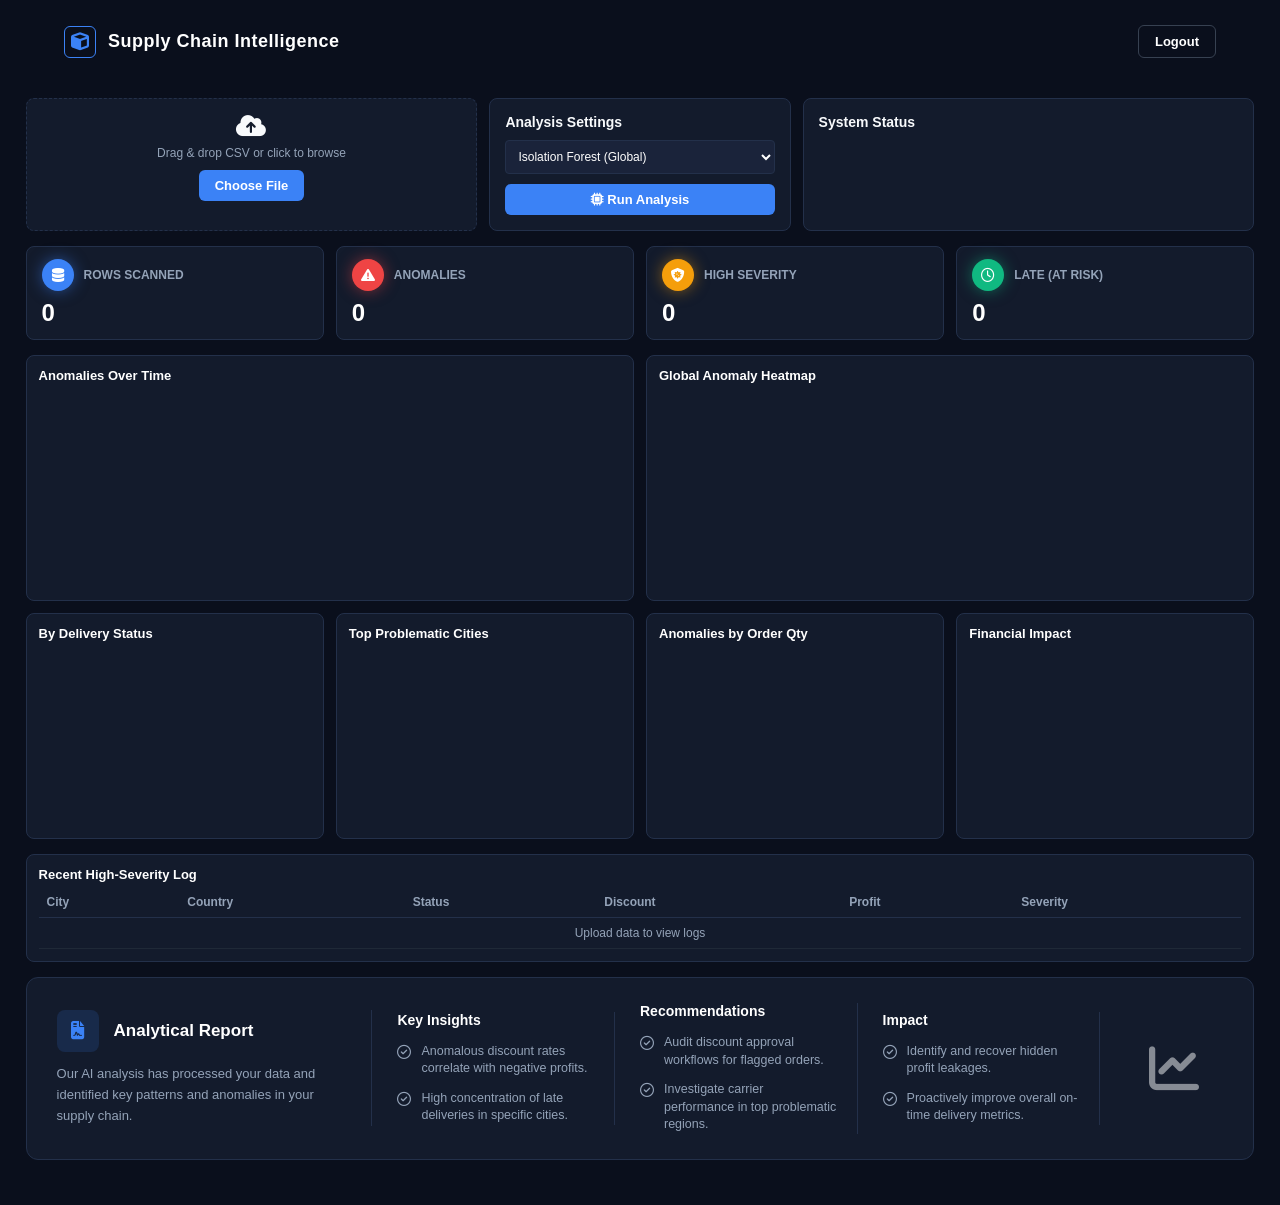
==== frontend/dashboard.html @ b9debbd9 "Initial commit: Organized frontend and backend folders" ====
<!DOCTYPE html>
<html lang="en">
<head>
    <meta charset="UTF-8">
    <meta name="viewport" content="width=device-width, initial-scale=1.0">
    <title>Dashboard - Supply Chain Intelligence</title>
    <link rel="stylesheet" href="style.css">
    <link href="https://cdnjs.cloudflare.com/ajax/libs/font-awesome/6.4.0/css/all.min.css" rel="stylesheet">
    <script src="https://cdn.plot.ly/plotly-2.27.0.min.js"></script>
</head>
<body class="dashboard-body">

    <!-- TOP NAVIGATION -->
    <nav class="navbar dashboard-nav">
        <div class="logo">
            <div class="logo-icon"><i class="fa-solid fa-cube" style="color: #3B82F6;"></i></div>
            Supply Chain Intelligence
        </div>
        <a href="index.html" class="btn-secondary" style="padding: 8px 16px; font-size: 13px;">Logout</a>
    </nav>

    <div class="main-container">
        
        <!-- COMPRESSED UPLOAD SECTION (3 Columns) -->
        <div class="upload-section-dense">
            <div class="upload-box-dense" id="uploadBox">
                <i class="fa-solid fa-cloud-arrow-up text-blue" style="font-size: 24px; margin-bottom: 8px;"></i>
                <p style="margin: 0; font-size: 12px; color: var(--text-muted);">Drag & drop CSV or click to browse</p>
                <input type="file" id="csvFileInput" accept=".csv" style="display: none;">
                <button class="btn-primary btn-sm" onclick="document.getElementById('csvFileInput').click()">Choose File</button>
                <p id="fileNameDisplay" style="color: #10B981; margin-top: 5px; font-size: 11px; display: none;"></p>
            </div>

            <div class="control-box-dense">
                <h3 style="margin: 0 0 10px 0; font-size: 14px;">Analysis Settings</h3>
                <select id="modelSelect" class="dense-select">
                    <option value="isolation_forest">Isolation Forest (Global)</option>
                    <option value="lof">Local Outlier Factor (Density)</option>
                </select>
                <button class="btn-primary btn-sm" id="analyzeBtn" style="width: 100%; margin-top: 10px;"><i class="fa-solid fa-microchip"></i> Run Analysis</button>
            </div>

            <div class="status-box-dense">
                <h3 style="margin: 0 0 10px 0; font-size: 14px;">System Status</h3>
                <div id="loadingIndicator" style="display: none; text-align: center; margin-top: 10px;">
                    <i class="fa-solid fa-circle-notch fa-spin text-blue"></i> <span style="font-size: 12px; color: var(--text-muted);">Processing 100,000+ rows...</span>
                </div>
                <div id="successIndicator" style="display: none;">
                    <p style="margin:0; font-size: 12px; color: #34D399;"><i class="fa-solid fa-check-circle"></i> Analysis Complete</p>
                    <div class="progress-bar-bg"><div class="progress-bar-fill"></div></div>
                </div>
            </div>
        </div>

        <!-- TIGHT KPI GRID -->
        <div class="kpi-grid-dense">
            <div class="kpi-card-dense">
                <div class="kpi-header-dense"><div class="kpi-icon-dense blue"><i class="fa-solid fa-database"></i></div><span>Rows Scanned</span></div>
                <div class="kpi-value-dense" id="kpi-total">0</div>
            </div>
            <div class="kpi-card-dense">
                <div class="kpi-header-dense"><div class="kpi-icon-dense red"><i class="fa-solid fa-triangle-exclamation"></i></div><span>Anomalies</span></div>
                <div class="kpi-value-dense" id="kpi-anomalies">0</div>
            </div>
            <div class="kpi-card-dense">
                <div class="kpi-header-dense"><div class="kpi-icon-dense yellow"><i class="fa-solid fa-shield-virus"></i></div><span>High Severity</span></div>
                <div class="kpi-value-dense red-text" id="kpi-severity">0</div>
            </div>
            <div class="kpi-card-dense">
                <div class="kpi-header-dense"><div class="kpi-icon-dense green"><i class="fa-regular fa-clock"></i></div><span>Late (At Risk)</span></div>
                <div class="kpi-value-dense" id="kpi-late">0</div>
            </div>
        </div>

        <!-- DENSE 8-CHART GRID -->
        <div class="charts-grid-dense">
            <!-- Row 1: Wide Charts -->
            <div class="chart-box-dense col-span-2">
                <h3 class="chart-title-dense">Anomalies Over Time</h3>
                <div id="timeChart" style="height: 200px;"></div>
            </div>
            <div class="chart-box-dense col-span-2">
                <h3 class="chart-title-dense">Global Anomaly Heatmap</h3>
                <div id="mapChart" style="height: 200px;"></div>
            </div>

            <!-- Row 2: Square Charts -->
            <div class="chart-box-dense">
                <h3 class="chart-title-dense">By Delivery Status</h3>
                <div id="donutChart" style="height: 180px;"></div>
            </div>
            <div class="chart-box-dense">
                <h3 class="chart-title-dense">Top Problematic Cities</h3>
                <div id="barChart" style="height: 180px;"></div>
            </div>
            <!-- REPLACED COUNTRY CHART WITH QUANTITY CHART -->
            <div class="chart-box-dense">
                <h3 class="chart-title-dense">Anomalies by Order Qty</h3>
                <div id="quantityChart" style="height: 180px;"></div>
            </div>
            <div class="chart-box-dense">
                <h3 class="chart-title-dense">Financial Impact</h3>
                <div id="scatterChart" style="height: 180px;"></div>
            </div>
        </div>

        <!-- COMPRESSED DATA TABLE -->
        <div class="table-box-dense">
            <h3 class="chart-title-dense">Recent High-Severity Log</h3>
            <table class="data-table-dense">
                <thead>
                    <tr><th>City</th><th>Country</th><th>Status</th><th>Discount</th><th>Profit</th><th>Severity</th></tr>
                </thead>
                <tbody id="tableBody">
                    <tr><td colspan="6" style="text-align: center; color: var(--text-muted);">Upload data to view logs</td></tr>
                </tbody>
            </table>
        </div>
        
        <!-- ANALYTICAL REPORT SUMMARY -->
        <div class="report-summary-box">
            
            <!-- Column 1: Title -->
            <div class="report-col info-col">
                <div class="report-header">
                    <div class="report-icon"><i class="fa-solid fa-file-contract"></i></div>
                    <h3>Analytical Report</h3>
                </div>
                <p>Our AI analysis has processed your data and identified key patterns and anomalies in your supply chain.</p>
            </div>

            <!-- Column 2: Insights -->
            <div class="report-col">
                <h4>Key Insights</h4>
                <ul class="report-list">
                    <li><i class="fa-regular fa-circle-check text-blue"></i> Anomalous discount rates correlate with negative profits.</li>
                    <li><i class="fa-regular fa-circle-check text-blue"></i> High concentration of late deliveries in specific cities.</li>
                </ul>
            </div>

            <!-- Column 3: Recommendations -->
            <div class="report-col">
                <h4>Recommendations</h4>
                <ul class="report-list">
                    <li><i class="fa-regular fa-circle-check text-blue"></i> Audit discount approval workflows for flagged orders.</li>
                    <li><i class="fa-regular fa-circle-check text-blue"></i> Investigate carrier performance in top problematic regions.</li>
                </ul>
            </div>

            <!-- Column 4: Impact -->
            <div class="report-col">
                <h4>Impact</h4>
                <ul class="report-list">
                    <li><i class="fa-regular fa-circle-check text-blue"></i> Identify and recover hidden profit leakages.</li>
                    <li><i class="fa-regular fa-circle-check text-blue"></i> Proactively improve overall on-time delivery metrics.</li>
                </ul>
            </div>

            <!-- Column 5: Decorative Icon -->
            <div class="report-col decoration-col">
                <i class="fa-solid fa-chart-line text-blue" style="font-size: 50px; opacity: 0.5;"></i>
            </div>

        </div>

    </div>
    
    <script src="script.js"></script>
</body>
</html>
---- frontend/style.css ----
/* --- GLOBAL THEME (UPDATED FOR DEEP NAVY / NEON) --- */
:root {
    --bg-dark: #0A0F1C;   /* Deep rich navy background */
    --bg-panel: #131B2C;  /* Slightly lighter navy for panels */
    --bg-card: #1A233A;   /* Card background */
    --text-light: #F8FAFC;
    --text-muted: #94A3B8;
    --border: #23304A;    /* Soft blue-tinted borders */
    --accent-blue: #3B82F6;
}

body {
    margin: 0;
    font-family: 'Inter', -apple-system, sans-serif;
    background-color: var(--bg-dark);
    color: var(--text-light);
    overflow-x: hidden;
}

a { text-decoration: none; }

/* --- BUTTONS --- */
.btn-primary {
    background-color: var(--accent-blue); color: white; border: none;
    padding: 12px 24px; border-radius: 6px; cursor: pointer; font-weight: 600;
    transition: 0.2s; font-family: inherit; font-size: 15px;
}
.btn-primary:hover { background-color: #1D4ED8; }

.btn-secondary {
    background-color: transparent; color: white; padding: 12px 24px; border-radius: 6px; 
    font-weight: 600; border: 1px solid #374151; transition: 0.2s; display: flex; align-items: center; gap: 8px; font-size: 15px;
}
.btn-secondary:hover { background-color: rgba(255,255,255,0.05); }

/* --- NAVIGATION --- */
.navbar { display: flex; justify-content: space-between; align-items: center; padding: 25px 5%; max-width: 1500px; margin: 0 auto; }
.logo { font-size: 18px; font-weight: bold; letter-spacing: 0.5px; display: flex; align-items: center; gap: 12px; color: white;}
.logo-icon { width: 30px; height: 30px; border: 1px solid var(--accent-blue); border-radius: 6px; display: flex; justify-content: center; align-items: center;}

/* --- HERO SECTION --- */
.hero { display: flex; align-items: center; justify-content: space-between; padding: 40px 5%; max-width: 1500px; margin: 0 auto; min-height: 70vh; gap: 50px;}
.hero-content { flex: 1; max-width: 650px; }
.hero-image { flex: 1.2; display: flex; justify-content: flex-end; }
.mockup { width: 100%; border-radius: 8px; border: 1px solid #374151; box-shadow: 0 25px 50px -12px rgba(0, 0, 0, 0.5); }

.badge {
    background: rgba(59, 130, 246, 0.1); color: #60A5FA;
    padding: 6px 14px; border-radius: 20px; font-size: 11px; font-weight: 700;
    display: inline-block; margin-bottom: 25px; border: 1px solid rgba(59, 130, 246, 0.2); letter-spacing: 1px;
}

.hero h1 { font-size: 58px; line-height: 1.15; margin: 0 0 25px 0; font-weight: 800; color: white; letter-spacing: -1px;}
.text-gradient { 
    background: linear-gradient(to right, #3B82F6, #8B5CF6);
    background-clip: text; -webkit-background-clip: text; -webkit-text-fill-color: transparent; 
}
.hero p { font-size: 17px; color: var(--text-muted); line-height: 1.6; margin-bottom: 40px; max-width: 550px;}
.btn-group { display: flex; gap: 15px; margin-bottom: 50px;}

/* --- HERO MINI FEATURES --- */
.hero-mini-features { display: flex; gap: 30px; margin-top: 20px; border-top: 1px solid #1F2937; padding-top: 30px;}
.mini-feature { flex: 1; }
.mini-feature i { font-size: 20px; color: #8B5CF6; margin-bottom: 15px; display: block;}
.mini-feature h4 { margin: 0 0 8px 0; font-size: 14px; color: white; font-weight: 600;}
.mini-feature p { margin: 0; font-size: 13px; color: var(--text-muted); line-height: 1.4;}

/* --- WHITE FEATURES SECTION --- */
.white-section { background-color: white; color: #111827; padding: 100px 5%; border-top: 1px solid #E5E7EB; }
.features-grid { 
    display: grid; 
    grid-template-columns: repeat(auto-fit, minmax(280px, 1fr)); 
    gap: 30px; max-width: 1400px; margin: 0 auto; 
    justify-content: center;
}
.feature-card { background: white; padding: 35px; border-radius: 12px; border: 1px solid #E5E7EB; transition: 0.3s; }
.feature-card:hover { transform: translateY(-5px); box-shadow: 0 10px 25px -5px rgba(0,0,0,0.05); border-color: #D1D5DB;}
.feature-card h3 { margin: 20px 0 12px 0; font-size: 17px; font-weight: 700; color: #111827;}
.feature-card p { color: #6B7280; font-size: 14.5px; line-height: 1.6; margin: 0; }
.icon { font-size: 24px; padding: 14px; background: #F9FAFB; border-radius: 10px; border: 1px solid #E5E7EB; display: inline-flex; justify-content: center; align-items: center;}




/* --- DENSE DASHBOARD OVERRIDES --- */
.main-container { padding: 15px 2%; max-width: 1800px; margin: 0 auto; }

/* 3-Column Tight Upload Box */
.upload-section-dense { display: grid; grid-template-columns: 1.5fr 1fr 1.5fr; gap: 12px; margin-bottom: 15px; }
.upload-box-dense { background: var(--bg-panel); border: 1px dashed var(--border); border-radius: 8px; padding: 15px; text-align: center; }
.control-box-dense, .status-box-dense { background: var(--bg-panel); border: 1px solid var(--border); border-radius: 8px; padding: 15px; }
.btn-sm { padding: 8px 16px; font-size: 13px; margin-top: 10px; }
.dense-select { width: 100%; padding: 8px; background: var(--bg-card); color: white; border: 1px solid var(--border); border-radius: 4px; font-size: 12px; }
.progress-bar-bg { width: 100%; height: 6px; background: var(--bg-card); border-radius: 3px; margin-top: 8px; overflow: hidden; }
.progress-bar-fill { width: 100%; height: 100%; background: #3B82F6; }

/* Tight KPI Grid */
.kpi-grid-dense { display: grid; grid-template-columns: repeat(4, 1fr); gap: 12px; margin-bottom: 15px; }
.kpi-card-dense { background: var(--bg-panel); border: 1px solid var(--border); padding: 12px 15px; border-radius: 8px; }
.kpi-header-dense { display: flex; align-items: center; gap: 10px; margin-bottom: 8px; color: var(--text-muted); font-size: 12px; font-weight: 600; text-transform: uppercase;}
.kpi-value-dense { font-size: 24px; font-weight: bold; color: white; }

/* --- SOLID GLOWING KPI ICONS --- */
.kpi-icon-dense { 
    width: 32px; height: 32px; 
    border-radius: 50%; /* Makes them perfect circles */
    display: flex; justify-content: center; align-items: center; 
    font-size: 14px; color: white; border: none !important; 
}
.kpi-icon-dense.blue { background-color: #3B82F6; box-shadow: 0 0 15px rgba(59, 130, 246, 0.5); }
.kpi-icon-dense.red { background-color: #EF4444; box-shadow: 0 0 15px rgba(239, 68, 68, 0.5); }
.kpi-icon-dense.yellow { background-color: #F59E0B; box-shadow: 0 0 15px rgba(245, 158, 11, 0.5); }
.kpi-icon-dense.green { background-color: #10B981; box-shadow: 0 0 15px rgba(16, 185, 129, 0.5); }

/* --- SOLID TABLE BADGES --- */
.badge-severity-high { background-color: #EF4444; color: white; padding: 4px 12px; border-radius: 4px; font-size: 11px; font-weight: bold; letter-spacing: 0.5px;}
.badge-severity-med { background-color: #F59E0B; color: white; padding: 4px 12px; border-radius: 4px; font-size: 11px; font-weight: bold; letter-spacing: 0.5px;}
.badge-severity-low { background-color: #10B981; color: white; padding: 4px 12px; border-radius: 4px; font-size: 11px; font-weight: bold; letter-spacing: 0.5px;}

/* DENSE 4-COLUMN CHART GRID */
.charts-grid-dense { 
    display: grid; 
    grid-template-columns: repeat(4, 1fr); 
    gap: 12px; 
    margin-bottom: 15px; 
}
.col-span-2 { grid-column: span 2; }
.chart-box-dense { background: var(--bg-panel); border: 1px solid var(--border); border-radius: 8px; padding: 12px; }
.chart-title-dense { font-size: 13px; color: white; margin: 0 0 5px 0; font-weight: 600; }

/* Tight Data Table */
.table-box-dense { background: var(--bg-panel); border: 1px solid var(--border); border-radius: 8px; padding: 12px; overflow-x: auto; margin-bottom: 15px;}
.data-table-dense { width: 100%; border-collapse: collapse; text-align: left; font-size: 12px; }
.data-table-dense th { padding: 8px; border-bottom: 1px solid var(--border); color: var(--text-muted); }
.data-table-dense td { padding: 8px; border-bottom: 1px solid #1f2937; color: var(--text-light); }

/* --- ANALYTICAL REPORT FOOTER --- */
.report-summary-box {
    background-color: var(--bg-panel);
    border: 1px solid var(--border);
    border-radius: 12px;
    padding: 25px 30px;
    display: flex;
    align-items: center;
    gap: 25px;
    margin-bottom: 30px;
}
.report-col {
    flex: 1;
    border-right: 1px solid var(--border);
    padding-right: 20px;
}
.report-col:last-child, .decoration-col {
    border-right: none;
    padding-right: 0;
}
.info-col { flex: 1.5; }
.decoration-col { flex: 0.5; text-align: center; }

.report-header { display: flex; align-items: center; gap: 15px; margin-bottom: 12px; }
.report-icon { 
    background: rgba(59, 130, 246, 0.15); color: var(--accent-blue); 
    width: 42px; height: 42px; display: flex; align-items: center; justify-content: center; 
    border-radius: 8px; font-size: 18px; 
}
.report-col h3 { margin: 0; font-size: 17px; color: white; }
.report-col h4 { margin: 0 0 15px 0; font-size: 14px; color: white; font-weight: 600; }
.report-col p { margin: 0; color: var(--text-muted); font-size: 13px; line-height: 1.6; }

.report-list { list-style: none; padding: 0; margin: 0; display: flex; flex-direction: column; gap: 12px; }
.report-list li { color: var(--text-muted); font-size: 12.5px; display: flex; align-items: flex-start; gap: 10px; line-height: 1.4; }
.report-list li i { margin-top: 2px; font-size: 14px;}




/* =========================================
   --- HOW IT WORKS PAGE STYLES ---
   ========================================= */

.hiw-header { text-align: center; padding: 60px 5% 30px; max-width: 800px; margin: 0 auto; }
.hiw-header h1 { font-size: 40px; margin-bottom: 20px; color: white; font-weight: 800;}
.hiw-header p { color: var(--text-muted); line-height: 1.6; font-size: 16px; margin-bottom: 20px; }

.hiw-section { max-width: 1500px; margin: 0 auto; padding: 20px 5% 40px; }
.hiw-section > h3 { color: white; font-size: 20px; margin-bottom: 25px; }

/* 7-Step Process Track (Compact, No Scroll) */
.process-track { 
    display: flex; align-items: center; justify-content: space-between; 
    gap: 8px; /* Tighter gap between arrows and boxes */
    padding-bottom: 15px; 
    width: 100%;
}
.process-card { 
    background: var(--bg-panel); border: 1px solid var(--border); border-radius: 12px; 
    padding: 20px 10px; /* Reduced padding to make boxes thinner */
    text-align: center; 
    flex: 1; /* Forces all boxes to be equal width */
    min-width: 0; /* Allows boxes to shrink down without triggering a scrollbar */
    position: relative; 
}
.process-card i { font-size: 24px; margin-bottom: 12px; } /* Slightly smaller icon */
.process-card h4 { color: white; font-size: 13px; margin: 0 0 8px 0; font-weight: 600;}
.process-card p { color: var(--text-muted); font-size: 11px; line-height: 1.4; margin: 0; }

.step-num { 
    position: absolute; top: 10px; left: 10px; 
    background: rgba(59, 130, 246, 0.2); color: #60A5FA; 
    width: 20px; height: 20px; border-radius: 50%; 
    display: flex; align-items: center; justify-content: center; 
    font-size: 11px; font-weight: bold; 
}
.step-arrow { 
    background: rgba(59, 130, 246, 0.1); color: var(--accent-blue); 
    width: 24px; height: 24px; border-radius: 50%; 
    display: flex; align-items: center; justify-content: center; 
    font-size: 11px; flex-shrink: 0;
}

/* System Grid (Features + Result Card) */
.system-header { max-width: 700px; margin-bottom: 40px; }
.system-header h3 { color: white; font-size: 20px; margin-bottom: 10px; }
.system-header p { color: var(--text-muted); font-size: 14px; line-height: 1.6; }

.system-grid { display: grid; grid-template-columns: 2fr 1fr; gap: 40px; }
.system-features { display: flex; flex-direction: column; gap: 30px; }

.sys-feature { display: flex; gap: 15px; }
.sys-icon { 
    background: rgba(59, 130, 246, 0.1); color: var(--accent-blue); 
    width: 45px; height: 45px; border-radius: 10px; 
    display: flex; align-items: center; justify-content: center; 
    font-size: 18px; flex-shrink: 0; border: 1px solid rgba(59, 130, 246, 0.2);
}
.sys-text h4 { color: white; font-size: 15px; margin: 0 0 6px 0; font-weight: 600;}
.sys-text p { color: var(--text-muted); font-size: 13px; line-height: 1.5; margin: 0; }

/* The Result Card */
.system-result-card { 
    background: var(--bg-panel); border: 1px solid rgba(139, 92, 246, 0.4); 
    border-radius: 12px; padding: 30px; 
}
.result-header { display: flex; align-items: center; gap: 12px; margin-bottom: 15px; }
.result-header i { color: #8B5CF6; font-size: 22px; }
.result-header h4 { color: white; font-size: 17px; margin: 0; font-weight: 600;}
.system-result-card > p { color: var(--text-muted); font-size: 13px; line-height: 1.5; margin-bottom: 20px; }

.result-list { list-style: none; padding: 0; margin: 0; display: flex; flex-direction: column; gap: 12px; }
.result-list li { display: flex; align-items: flex-start; gap: 10px; color: var(--text-light); font-size: 13px; }
.result-list li i { color: #3B82F6; margin-top: 2px; }

/* Bottom Call To Action */
.hiw-cta { 
    background: var(--bg-panel); border: 1px solid var(--border); 
    border-radius: 12px; padding: 25px 40px; 
    display: flex; justify-content: space-between; align-items: center; 
}
.cta-content { display: flex; align-items: center; gap: 20px; }
.cta-icon { 
    background: rgba(139, 92, 246, 0.15); color: #8B5CF6; 
    width: 50px; height: 50px; border-radius: 12px; 
    display: flex; align-items: center; justify-content: center; font-size: 20px; 
}
.cta-content h3 { color: white; margin: 0 0 6px 0; font-size: 18px; font-weight: 600;}
.cta-content p { color: var(--text-muted); margin: 0; font-size: 14px; }
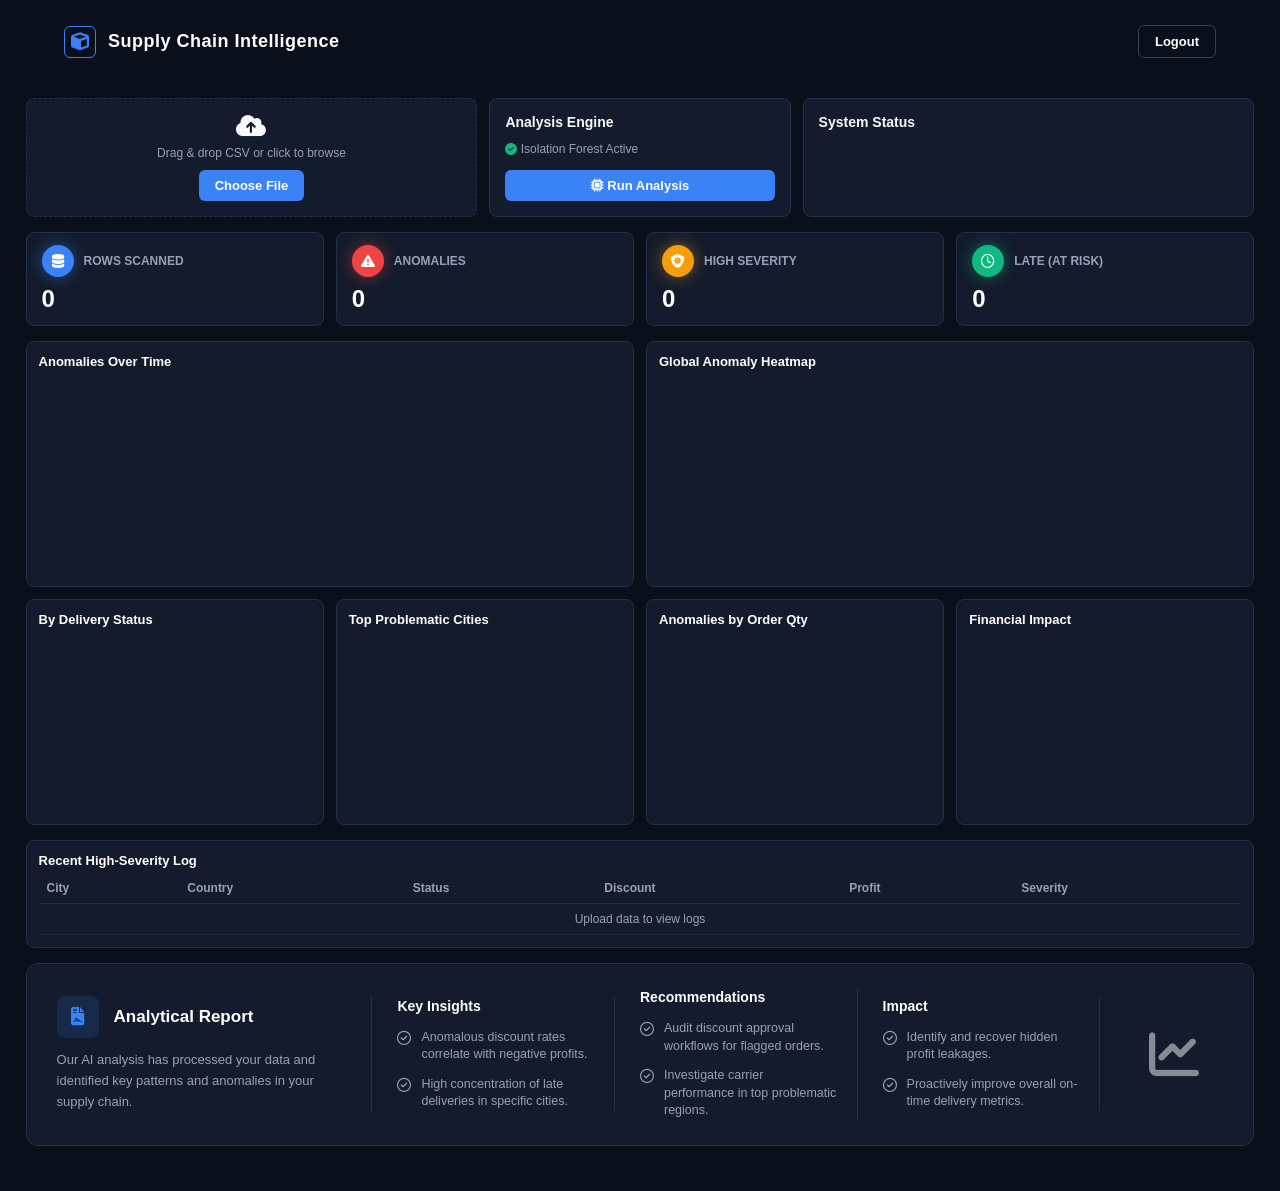
==== commit a0fa7737: "Removed LOF model and streamlined UI and backend to Isolation Forest" ====
--- a/frontend/dashboard.html
+++ b/frontend/dashboard.html
@@ -10,7 +10,6 @@
 </head>
 <body class="dashboard-body">
 
-    <!-- TOP NAVIGATION -->
     <nav class="navbar dashboard-nav">
         <div class="logo">
             <div class="logo-icon"><i class="fa-solid fa-cube" style="color: #3B82F6;"></i></div>
@@ -21,7 +20,6 @@
 
     <div class="main-container">
         
-        <!-- COMPRESSED UPLOAD SECTION (3 Columns) -->
         <div class="upload-section-dense">
             <div class="upload-box-dense" id="uploadBox">
                 <i class="fa-solid fa-cloud-arrow-up text-blue" style="font-size: 24px; margin-bottom: 8px;"></i>
@@ -32,12 +30,15 @@
             </div>
 
             <div class="control-box-dense">
-                <h3 style="margin: 0 0 10px 0; font-size: 14px;">Analysis Settings</h3>
-                <select id="modelSelect" class="dense-select">
-                    <option value="isolation_forest">Isolation Forest (Global)</option>
-                    <option value="lof">Local Outlier Factor (Density)</option>
-                </select>
-                <button class="btn-primary btn-sm" id="analyzeBtn" style="width: 100%; margin-top: 10px;"><i class="fa-solid fa-microchip"></i> Run Analysis</button>
+                <h3 style="margin: 0 0 10px 0; font-size: 14px;">Analysis Engine</h3>
+                
+                <input type="hidden" id="modelSelect" value="isolation_forest">
+                
+                <p style="font-size: 12px; color: var(--text-muted); margin-bottom: 12px;">
+                    <i class="fa-solid fa-check-circle" style="color: #10B981;"></i> Isolation Forest Active
+                </p>
+                
+                <button class="btn-primary btn-sm" id="analyzeBtn" style="width: 100%; margin-top: 2px;"><i class="fa-solid fa-microchip"></i> Run Analysis</button>
             </div>
 
             <div class="status-box-dense">
@@ -52,7 +53,6 @@
             </div>
         </div>
 
-        <!-- TIGHT KPI GRID -->
         <div class="kpi-grid-dense">
             <div class="kpi-card-dense">
                 <div class="kpi-header-dense"><div class="kpi-icon-dense blue"><i class="fa-solid fa-database"></i></div><span>Rows Scanned</span></div>
@@ -72,9 +72,7 @@
             </div>
         </div>
 
-        <!-- DENSE 8-CHART GRID -->
         <div class="charts-grid-dense">
-            <!-- Row 1: Wide Charts -->
             <div class="chart-box-dense col-span-2">
                 <h3 class="chart-title-dense">Anomalies Over Time</h3>
                 <div id="timeChart" style="height: 200px;"></div>
@@ -84,7 +82,6 @@
                 <div id="mapChart" style="height: 200px;"></div>
             </div>
 
-            <!-- Row 2: Square Charts -->
             <div class="chart-box-dense">
                 <h3 class="chart-title-dense">By Delivery Status</h3>
                 <div id="donutChart" style="height: 180px;"></div>
@@ -93,7 +90,6 @@
                 <h3 class="chart-title-dense">Top Problematic Cities</h3>
                 <div id="barChart" style="height: 180px;"></div>
             </div>
-            <!-- REPLACED COUNTRY CHART WITH QUANTITY CHART -->
             <div class="chart-box-dense">
                 <h3 class="chart-title-dense">Anomalies by Order Qty</h3>
                 <div id="quantityChart" style="height: 180px;"></div>
@@ -104,7 +100,6 @@
             </div>
         </div>
 
-        <!-- COMPRESSED DATA TABLE -->
         <div class="table-box-dense">
             <h3 class="chart-title-dense">Recent High-Severity Log</h3>
             <table class="data-table-dense">
@@ -117,10 +112,8 @@
             </table>
         </div>
         
-        <!-- ANALYTICAL REPORT SUMMARY -->
         <div class="report-summary-box">
             
-            <!-- Column 1: Title -->
             <div class="report-col info-col">
                 <div class="report-header">
                     <div class="report-icon"><i class="fa-solid fa-file-contract"></i></div>
@@ -129,7 +122,6 @@
                 <p>Our AI analysis has processed your data and identified key patterns and anomalies in your supply chain.</p>
             </div>
 
-            <!-- Column 2: Insights -->
             <div class="report-col">
                 <h4>Key Insights</h4>
                 <ul class="report-list">
@@ -138,7 +130,6 @@
                 </ul>
             </div>
 
-            <!-- Column 3: Recommendations -->
             <div class="report-col">
                 <h4>Recommendations</h4>
                 <ul class="report-list">
@@ -147,7 +138,6 @@
                 </ul>
             </div>
 
-            <!-- Column 4: Impact -->
             <div class="report-col">
                 <h4>Impact</h4>
                 <ul class="report-list">
@@ -156,7 +146,6 @@
                 </ul>
             </div>
 
-            <!-- Column 5: Decorative Icon -->
             <div class="report-col decoration-col">
                 <i class="fa-solid fa-chart-line text-blue" style="font-size: 50px; opacity: 0.5;"></i>
             </div>
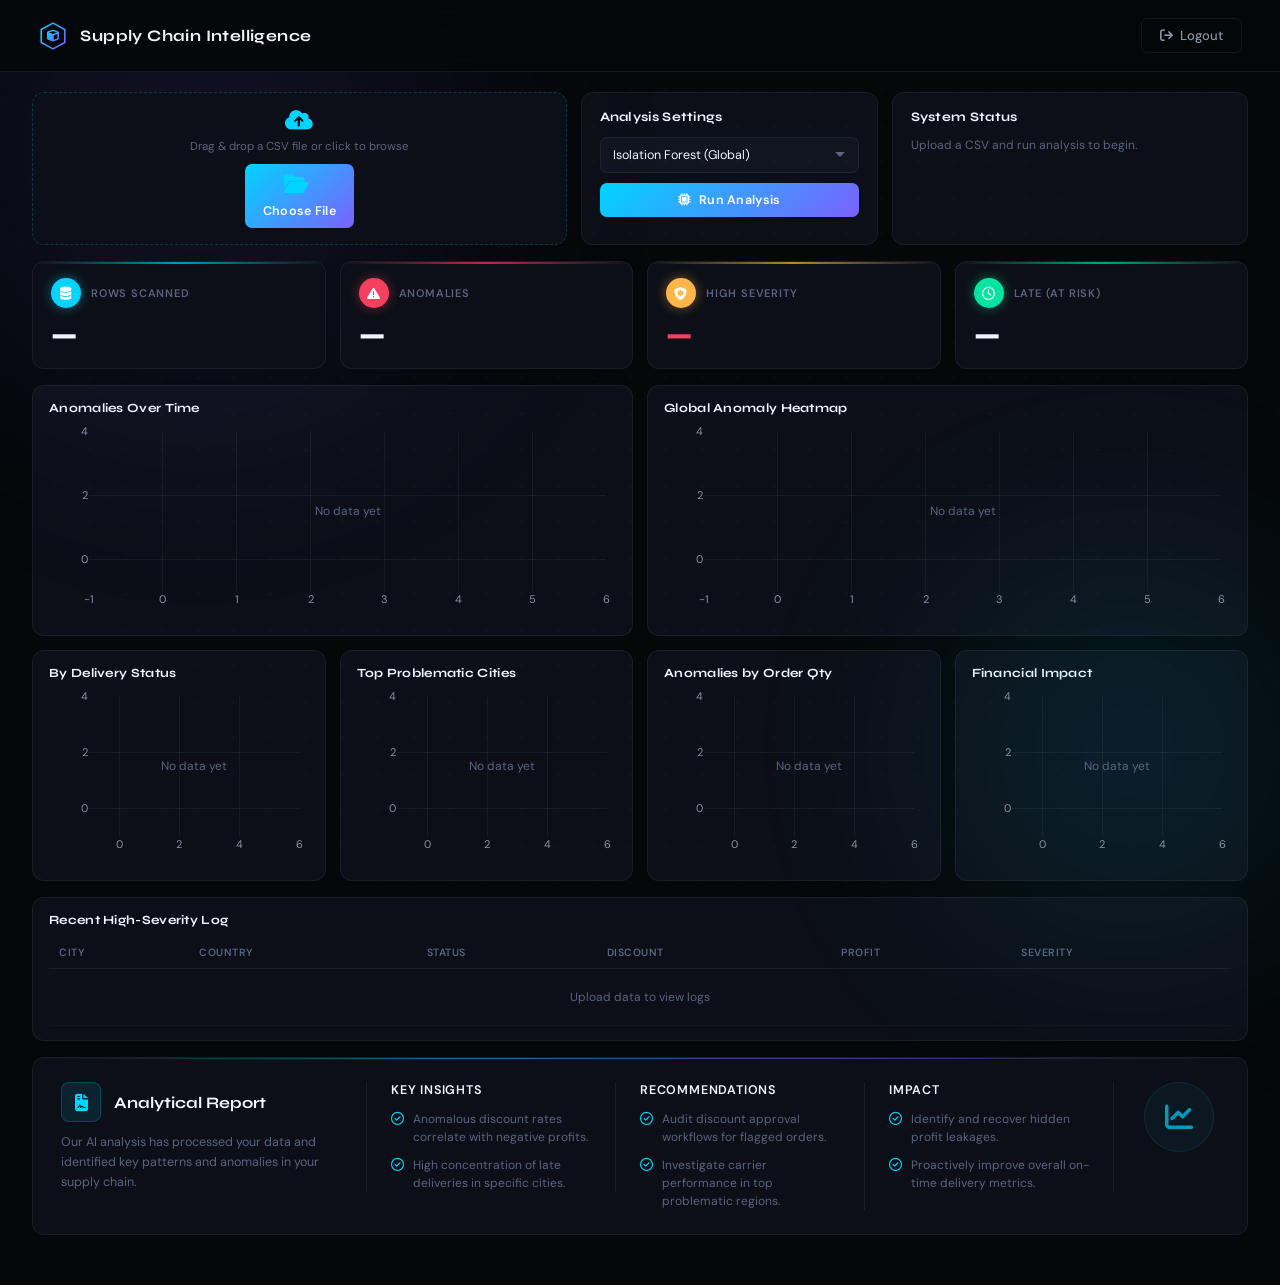
==== commit 5fd0fad4: "Implemented new UI design for landing page, dashboard, and stylesheet" ====
--- a/frontend/dashboard.html
+++ b/frontend/dashboard.html
@@ -3,157 +3,850 @@
 <head>
     <meta charset="UTF-8">
     <meta name="viewport" content="width=device-width, initial-scale=1.0">
-    <title>Dashboard - Supply Chain Intelligence</title>
+    <title>Dashboard — Supply Chain Intelligence</title>
     <link rel="stylesheet" href="style.css">
     <link href="https://cdnjs.cloudflare.com/ajax/libs/font-awesome/6.4.0/css/all.min.css" rel="stylesheet">
+    <link href="https://fonts.googleapis.com/css2?family=Syne:wght@700;800&family=DM+Sans:wght@300;400;500;600&display=swap" rel="stylesheet">
     <script src="https://cdn.plot.ly/plotly-2.27.0.min.js"></script>
+
+<style>
+/* ============================================================
+   DASHBOARD-SPECIFIC STYLES — Obsidian Ops Theme
+   ============================================================ */
+
+/* Body override for dashboard */
+.dashboard-body {
+    background: var(--bg-void);
+    min-height: 100vh;
+}
+
+/* ---- DASHBOARD NAV ---- */
+.dashboard-nav {
+    position: sticky; top: 0; z-index: 100;
+    background: rgba(5,7,9,0.88);
+    backdrop-filter: blur(20px);
+    border-bottom: 1px solid var(--border-subtle);
+    padding: 18px 3%;
+    display: flex; justify-content: space-between; align-items: center;
+    max-width: 100%;
+    animation: navFadeIn 0.6s var(--ease) both;
+}
+.dashboard-nav .logo {
+    font-family: 'Syne', sans-serif;
+    font-size: 16px; font-weight: 700;
+    display: flex; align-items: center; gap: 12px;
+    color: var(--text-primary);
+}
+.dashboard-nav .logo-icon {
+    width: 30px; height: 30px;
+    display: flex; justify-content: center; align-items: center;
+    position: relative;
+}
+.dashboard-nav .logo-hex {
+    position: absolute; inset: 0; width: 100%; height: 100%;
+    animation: hexSpin 12s linear infinite;
+}
+.dashboard-nav .logo-cube {
+    font-size: 12px;
+    background: linear-gradient(135deg, var(--cyan), var(--violet));
+    -webkit-background-clip: text; -webkit-text-fill-color: transparent;
+    position: relative; z-index: 1;
+}
+.logout-btn {
+    background: transparent;
+    color: var(--text-mid);
+    padding: 8px 18px; border-radius: 6px;
+    font-weight: 500; font-family: 'DM Sans', sans-serif; font-size: 13px;
+    border: 1px solid var(--border-subtle);
+    transition: border-color 0.3s, color 0.3s;
+    display: flex; align-items: center; gap: 7px;
+    cursor: pointer;
+}
+.logout-btn:hover { border-color: rgba(244,63,94,0.4); color: var(--crimson); }
+
+/* ---- MAIN CONTAINER ---- */
+.main-container {
+    padding: 20px 2.5%;
+    max-width: 1900px;
+    margin: 0 auto;
+}
+
+/* ---- UPLOAD ROW ---- */
+.upload-section-dense {
+    display: grid;
+    grid-template-columns: 1.8fr 1fr 1.2fr;
+    gap: 14px; margin-bottom: 16px;
+}
+
+/* Shared panel base */
+.panel {
+    background: var(--bg-surface);
+    border: 1px solid var(--border-subtle);
+    border-radius: 12px;
+    padding: 16px 18px;
+    transition: border-color 0.3s;
+}
+.panel:hover { border-color: rgba(0,212,255,0.15); }
+.panel-title {
+    font-family: 'Syne', sans-serif;
+    font-size: 13px; font-weight: 700;
+    color: var(--text-primary);
+    margin: 0 0 12px 0; letter-spacing: 0.3px;
+}
+
+/* Upload box */
+.upload-box-dense {
+    background: var(--bg-surface);
+    border: 1px dashed rgba(0,212,255,0.2);
+    border-radius: 12px; padding: 16px 18px;
+    text-align: center;
+    transition: border-color 0.3s, background 0.3s;
+    position: relative;
+}
+.upload-box-dense:hover {
+    border-color: rgba(0,212,255,0.5);
+    background: rgba(0,212,255,0.03);
+}
+.upload-box-dense i { font-size: 22px; color: var(--cyan); margin-bottom: 8px; display: block; }
+.upload-box-dense p { margin: 0; font-size: 11.5px; color: var(--text-muted); }
+
+/* Control box */
+.control-box-dense {
+    background: var(--bg-surface);
+    border: 1px solid var(--border-subtle);
+    border-radius: 12px; padding: 16px 18px;
+}
+
+/* Status box */
+.status-box-dense {
+    background: var(--bg-surface);
+    border: 1px solid var(--border-subtle);
+    border-radius: 12px; padding: 16px 18px;
+}
+
+/* Buttons (inline overrides) */
+.btn-sm {
+    padding: 9px 18px; font-size: 12.5px;
+    margin-top: 10px;
+    border-radius: 7px;
+}
+
+/* Select */
+.dense-select {
+    width: 100%; padding: 9px 12px;
+    background: var(--bg-raised);
+    color: var(--text-primary);
+    border: 1px solid var(--border-subtle);
+    border-radius: 7px; font-size: 12.5px;
+    font-family: 'DM Sans', sans-serif;
+    transition: border-color 0.3s;
+    appearance: none;
+    background-image: url("data:image/svg+xml,%3Csvg xmlns='http://www.w3.org/2000/svg' width='12' height='12' viewBox='0 0 12 12'%3E%3Cpath fill='%235A6380' d='M6 8L1 3h10z'/%3E%3C/svg%3E");
+    background-repeat: no-repeat;
+    background-position: right 12px center;
+    cursor: pointer;
+}
+.dense-select:focus { outline: none; border-color: rgba(0,212,255,0.4); }
+
+/* Progress bar */
+.progress-bar-bg { width: 100%; height: 4px; background: var(--bg-raised); border-radius: 2px; margin-top: 10px; overflow: hidden; }
+.progress-bar-fill { width: 100%; height: 100%; background: linear-gradient(90deg, var(--cyan), var(--violet)); border-radius: 2px; animation: progressPulse 1.5s ease-in-out infinite; }
+@keyframes progressPulse { 0%,100% { opacity: 1; } 50% { opacity: 0.5; } }
+
+/* ---- KPI GRID ---- */
+.kpi-grid-dense {
+    display: grid;
+    grid-template-columns: repeat(4, 1fr);
+    gap: 14px; margin-bottom: 16px;
+}
+
+.kpi-card-dense {
+    background: var(--bg-surface);
+    border: 1px solid var(--border-subtle);
+    padding: 16px 18px; border-radius: 12px;
+    position: relative; overflow: hidden;
+    transition: transform 0.3s var(--ease), border-color 0.3s;
+    animation: kpiReveal 0.6s var(--ease) both;
+}
+.kpi-card-dense::before {
+    content: ''; position: absolute; top: 0; left: 0; right: 0; height: 2px;
+    background: linear-gradient(90deg, transparent, var(--card-accent, var(--cyan)), transparent);
+    opacity: 0.7;
+}
+.kpi-card-dense:hover { transform: translateY(-3px); border-color: rgba(0,212,255,0.15); }
+
+.kpi-card-dense:nth-child(1) { --card-accent: var(--cyan); animation-delay: 0.05s; }
+.kpi-card-dense:nth-child(2) { --card-accent: var(--crimson); animation-delay: 0.10s; }
+.kpi-card-dense:nth-child(3) { --card-accent: var(--amber); animation-delay: 0.15s; }
+.kpi-card-dense:nth-child(4) { --card-accent: var(--emerald); animation-delay: 0.20s; }
+
+@keyframes kpiReveal {
+    from { opacity: 0; transform: translateY(12px); }
+    to   { opacity: 1; transform: translateY(0); }
+}
+
+.kpi-header-dense {
+    display: flex; align-items: center; gap: 10px;
+    margin-bottom: 10px;
+    color: var(--text-muted); font-size: 11px; font-weight: 600;
+    text-transform: uppercase; letter-spacing: 0.8px;
+}
+
+.kpi-icon-dense {
+    width: 30px; height: 30px; border-radius: 50%;
+    display: flex; justify-content: center; align-items: center;
+    font-size: 13px; color: white; flex-shrink: 0;
+}
+.kpi-icon-dense.blue   { background: var(--cyan);    box-shadow: 0 0 12px rgba(0,212,255,0.45); }
+.kpi-icon-dense.red    { background: var(--crimson);  box-shadow: 0 0 12px rgba(244,63,94,0.45); }
+.kpi-icon-dense.yellow { background: var(--amber);    box-shadow: 0 0 12px rgba(255,181,71,0.45); }
+.kpi-icon-dense.green  { background: var(--emerald);  box-shadow: 0 0 12px rgba(0,229,160,0.45); }
+
+.kpi-value-dense {
+    font-family: 'Syne', sans-serif;
+    font-size: 28px; font-weight: 800;
+    color: var(--text-primary);
+    letter-spacing: -0.5px;
+    transition: color 0.4s;
+}
+.red-text { color: var(--crimson) !important; }
+
+/* ---- CHARTS GRID ---- */
+.charts-grid-dense {
+    display: grid;
+    grid-template-columns: repeat(4, 1fr);
+    gap: 14px; margin-bottom: 16px;
+}
+.col-span-2 { grid-column: span 2; }
+
+.chart-box-dense {
+    background: var(--bg-surface);
+    border: 1px solid var(--border-subtle);
+    border-radius: 12px; padding: 14px 16px;
+    transition: border-color 0.3s;
+}
+.chart-box-dense:hover { border-color: rgba(0,212,255,0.15); }
+
+.chart-title-dense {
+    font-family: 'Syne', sans-serif;
+    font-size: 12.5px; font-weight: 700;
+    color: var(--text-primary);
+    margin: 0 0 6px 0; letter-spacing: 0.3px;
+}
+
+/* ---- DATA TABLE ---- */
+.table-box-dense {
+    background: var(--bg-surface);
+    border: 1px solid var(--border-subtle);
+    border-radius: 12px; padding: 14px 16px;
+    overflow-x: auto; margin-bottom: 16px;
+}
+
+.data-table-dense {
+    width: 100%; border-collapse: collapse;
+    text-align: left; font-size: 12px;
+}
+.data-table-dense th {
+    padding: 9px 10px;
+    border-bottom: 1px solid var(--border-subtle);
+    color: var(--text-muted);
+    font-weight: 600; letter-spacing: 0.5px;
+    text-transform: uppercase; font-size: 10.5px;
+}
+.data-table-dense td {
+    padding: 9px 10px;
+    border-bottom: 1px solid rgba(255,255,255,0.03);
+    color: var(--text-mid);
+    transition: background 0.2s;
+}
+.data-table-dense tbody tr:hover td { background: rgba(0,212,255,0.03); }
+
+/* Severity badges */
+.badge-severity-high { background: rgba(244,63,94,0.15);  color: var(--crimson); border: 1px solid rgba(244,63,94,0.3);  padding: 3px 10px; border-radius: 4px; font-size: 10.5px; font-weight: 700; letter-spacing: 0.5px; }
+.badge-severity-med  { background: rgba(255,181,71,0.15); color: var(--amber);   border: 1px solid rgba(255,181,71,0.3); padding: 3px 10px; border-radius: 4px; font-size: 10.5px; font-weight: 700; letter-spacing: 0.5px; }
+.badge-severity-low  { background: rgba(0,229,160,0.12);  color: var(--emerald); border: 1px solid rgba(0,229,160,0.3);  padding: 3px 10px; border-radius: 4px; font-size: 10.5px; font-weight: 700; letter-spacing: 0.5px; }
+
+/* ---- REPORT SUMMARY BOX ---- */
+.report-summary-box {
+    background: var(--bg-surface);
+    border: 1px solid var(--border-subtle);
+    border-radius: 12px; padding: 24px 28px;
+    display: flex; align-items: flex-start; gap: 24px;
+    margin-bottom: 30px;
+    position: relative; overflow: hidden;
+}
+.report-summary-box::before {
+    content: '';
+    position: absolute; top: 0; left: 0; right: 0; height: 1px;
+    background: linear-gradient(90deg, transparent, var(--cyan), var(--violet), transparent);
+    opacity: 0.5;
+}
+
+.report-col {
+    flex: 1; border-right: 1px solid var(--border-subtle); padding-right: 22px;
+}
+.report-col:last-child, .decoration-col { border-right: none; padding-right: 0; }
+.info-col { flex: 1.4; }
+.decoration-col { flex: 0.4; text-align: center; display: flex; align-items: center; justify-content: center; }
+
+.report-header { display: flex; align-items: center; gap: 13px; margin-bottom: 10px; }
+.report-icon {
+    background: rgba(0,212,255,0.1); color: var(--cyan);
+    width: 40px; height: 40px; display: flex; align-items: center; justify-content: center;
+    border-radius: 8px; font-size: 17px;
+    border: 1px solid rgba(0,212,255,0.2);
+}
+.report-col h3 { margin: 0; font-size: 16px; font-family: 'Syne', sans-serif; color: var(--text-primary); }
+.report-col h4 { margin: 0 0 12px 0; font-size: 12.5px; color: var(--text-primary); font-weight: 600; text-transform: uppercase; letter-spacing: 0.8px; }
+.report-col p  { margin: 0; color: var(--text-muted); font-size: 12.5px; line-height: 1.6; }
+
+.report-list { list-style: none; padding: 0; margin: 0; display: flex; flex-direction: column; gap: 10px; }
+.report-list li { color: var(--text-muted); font-size: 12px; display: flex; align-items: flex-start; gap: 9px; line-height: 1.5; }
+.report-list li i { margin-top: 2px; font-size: 13px; }
+
+.text-blue { color: var(--cyan) !important; }
+
+/* Decoration icon glow */
+.deco-icon-wrap {
+    width: 70px; height: 70px;
+    background: rgba(0,212,255,0.07);
+    border: 1px solid rgba(0,212,255,0.15);
+    border-radius: 50%;
+    display: flex; align-items: center; justify-content: center;
+    font-size: 28px; color: var(--cyan); opacity: 0.7;
+    animation: decorPulse 3s ease-in-out infinite;
+}
+@keyframes decorPulse {
+    0%,100% { box-shadow: 0 0 20px rgba(0,212,255,0.15); }
+    50%      { box-shadow: 0 0 35px rgba(0,212,255,0.35); }
+}
+
+/* ---- STATUS INDICATORS ---- */
+#loadingIndicator { text-align: center; margin-top: 8px; }
+#loadingIndicator i { color: var(--cyan); }
+#loadingIndicator span { font-size: 11.5px; color: var(--text-muted); }
+
+#successIndicator p { margin: 0; font-size: 12px; color: var(--emerald); }
+
+#fileNameDisplay { color: var(--emerald); margin-top: 7px; font-size: 11px; display: none; }
+
+/* Drag-over highlight */
+.drag-over {
+    border-color: var(--cyan) !important;
+    background: rgba(0,212,255,0.06) !important;
+}
+
+/* ---- RESPONSIVE ---- */
+@media (max-width: 1200px) {
+    .upload-section-dense { grid-template-columns: 1fr 1fr; }
+    .status-box-dense { grid-column: span 2; }
+    .kpi-grid-dense { grid-template-columns: repeat(2, 1fr); }
+    .charts-grid-dense { grid-template-columns: repeat(2, 1fr); }
+    .col-span-2 { grid-column: span 2; }
+}
+
+@media (max-width: 768px) {
+    .upload-section-dense { grid-template-columns: 1fr; }
+    .status-box-dense { grid-column: span 1; }
+    .kpi-grid-dense { grid-template-columns: repeat(2, 1fr); }
+    .charts-grid-dense { grid-template-columns: 1fr; }
+    .col-span-2 { grid-column: span 1; }
+    .report-summary-box { flex-direction: column; }
+    .report-col { border-right: none; border-bottom: 1px solid var(--border-subtle); padding-right: 0; padding-bottom: 16px; }
+    .report-col:last-child { border-bottom: none; }
+    .main-container { padding: 14px 3%; }
+}
+</style>
 </head>
 <body class="dashboard-body">
 
-    <nav class="navbar dashboard-nav">
-        <div class="logo">
-            <div class="logo-icon"><i class="fa-solid fa-cube" style="color: #3B82F6;"></i></div>
-            Supply Chain Intelligence
-        </div>
-        <a href="index.html" class="btn-secondary" style="padding: 8px 16px; font-size: 13px;">Logout</a>
-    </nav>
-
-    <div class="main-container">
-        
-        <div class="upload-section-dense">
-            <div class="upload-box-dense" id="uploadBox">
-                <i class="fa-solid fa-cloud-arrow-up text-blue" style="font-size: 24px; margin-bottom: 8px;"></i>
-                <p style="margin: 0; font-size: 12px; color: var(--text-muted);">Drag & drop CSV or click to browse</p>
-                <input type="file" id="csvFileInput" accept=".csv" style="display: none;">
-                <button class="btn-primary btn-sm" onclick="document.getElementById('csvFileInput').click()">Choose File</button>
-                <p id="fileNameDisplay" style="color: #10B981; margin-top: 5px; font-size: 11px; display: none;"></p>
+<!-- Ambient bg layers (shared with landing) -->
+<div class="bg-grid"></div>
+<div class="bg-orb orb-1"></div>
+<div class="bg-orb orb-2"></div>
+
+<!-- TOP NAVIGATION -->
+<nav class="navbar dashboard-nav">
+    <div class="logo">
+        <div class="logo-icon">
+            <svg class="logo-hex" viewBox="0 0 28 28" fill="none" xmlns="http://www.w3.org/2000/svg">
+                <polygon points="14,2 25,8 25,20 14,26 3,20 3,8" stroke="url(#hexGradD)" stroke-width="1.5" fill="none"/>
+                <defs>
+                    <linearGradient id="hexGradD" x1="0%" y1="0%" x2="100%" y2="100%">
+                        <stop offset="0%" stop-color="#00D4FF"/>
+                        <stop offset="100%" stop-color="#7B61FF"/>
+                    </linearGradient>
+                </defs>
+            </svg>
+            <i class="fa-solid fa-cube logo-cube"></i>
+        </div>
+        Supply Chain Intelligence
+    </div>
+    <a href="index.html" class="logout-btn"><i class="fa-solid fa-arrow-right-from-bracket"></i> Logout</a>
+</nav>
+
+<div class="main-container">
+
+    <!-- UPLOAD SECTION -->
+    <div class="upload-section-dense">
+
+        <div class="upload-box-dense" id="uploadBox">
+            <i class="fa-solid fa-cloud-arrow-up"></i>
+            <p>Drag & drop a CSV file or click to browse</p>
+            <input type="file" id="csvFileInput" accept=".csv" style="display: none;">
+            <button class="btn-primary btn-sm" onclick="document.getElementById('csvFileInput').click()">
+                <i class="fa-solid fa-folder-open" style="margin-right:6px;"></i>Choose File
+            </button>
+            <p id="fileNameDisplay"></p>
+        </div>
+
+        <div class="control-box-dense">
+            <h3 class="panel-title">Analysis Settings</h3>
+            <select id="modelSelect" class="dense-select">
+                <option value="isolation_forest">Isolation Forest (Global)</option>
+                <option value="lof">Local Outlier Factor (Density)</option>
+            </select>
+            <button class="btn-primary btn-sm" id="analyzeBtn" style="width: 100%; margin-top: 10px; justify-content: center; display: flex; align-items: center; gap: 8px;">
+                <i class="fa-solid fa-microchip"></i> Run Analysis
+            </button>
+        </div>
+
+        <div class="status-box-dense">
+            <h3 class="panel-title">System Status</h3>
+            <div id="loadingIndicator" style="display: none;">
+                <i class="fa-solid fa-circle-notch fa-spin"></i>
+                <span style="margin-left: 8px;">Processing rows...</span>
             </div>
-
-            <div class="control-box-dense">
-                <h3 style="margin: 0 0 10px 0; font-size: 14px;">Analysis Engine</h3>
-                
-                <input type="hidden" id="modelSelect" value="isolation_forest">
-                
-                <p style="font-size: 12px; color: var(--text-muted); margin-bottom: 12px;">
-                    <i class="fa-solid fa-check-circle" style="color: #10B981;"></i> Isolation Forest Active
-                </p>
-                
-                <button class="btn-primary btn-sm" id="analyzeBtn" style="width: 100%; margin-top: 2px;"><i class="fa-solid fa-microchip"></i> Run Analysis</button>
+            <div id="successIndicator" style="display: none;">
+                <p><i class="fa-solid fa-check-circle" style="color:var(--emerald); margin-right:6px;"></i>
+                   <span style="color:var(--emerald);">Analysis Complete</span></p>
+                <div class="progress-bar-bg"><div class="progress-bar-fill"></div></div>
             </div>
-
-            <div class="status-box-dense">
-                <h3 style="margin: 0 0 10px 0; font-size: 14px;">System Status</h3>
-                <div id="loadingIndicator" style="display: none; text-align: center; margin-top: 10px;">
-                    <i class="fa-solid fa-circle-notch fa-spin text-blue"></i> <span style="font-size: 12px; color: var(--text-muted);">Processing 100,000+ rows...</span>
-                </div>
-                <div id="successIndicator" style="display: none;">
-                    <p style="margin:0; font-size: 12px; color: #34D399;"><i class="fa-solid fa-check-circle"></i> Analysis Complete</p>
-                    <div class="progress-bar-bg"><div class="progress-bar-fill"></div></div>
-                </div>
+            <p style="font-size:12px; color:var(--text-muted); margin:0;" id="statusIdle">Upload a CSV and run analysis to begin.</p>
+        </div>
+
+    </div>
+
+    <!-- KPI GRID -->
+    <div class="kpi-grid-dense">
+        <div class="kpi-card-dense">
+            <div class="kpi-header-dense">
+                <div class="kpi-icon-dense blue"><i class="fa-solid fa-database"></i></div>
+                <span>Rows Scanned</span>
             </div>
-        </div>
-
-        <div class="kpi-grid-dense">
-            <div class="kpi-card-dense">
-                <div class="kpi-header-dense"><div class="kpi-icon-dense blue"><i class="fa-solid fa-database"></i></div><span>Rows Scanned</span></div>
-                <div class="kpi-value-dense" id="kpi-total">0</div>
+            <div class="kpi-value-dense" id="kpi-total">—</div>
+        </div>
+        <div class="kpi-card-dense">
+            <div class="kpi-header-dense">
+                <div class="kpi-icon-dense red"><i class="fa-solid fa-triangle-exclamation"></i></div>
+                <span>Anomalies</span>
             </div>
-            <div class="kpi-card-dense">
-                <div class="kpi-header-dense"><div class="kpi-icon-dense red"><i class="fa-solid fa-triangle-exclamation"></i></div><span>Anomalies</span></div>
-                <div class="kpi-value-dense" id="kpi-anomalies">0</div>
+            <div class="kpi-value-dense" id="kpi-anomalies">—</div>
+        </div>
+        <div class="kpi-card-dense">
+            <div class="kpi-header-dense">
+                <div class="kpi-icon-dense yellow"><i class="fa-solid fa-shield-virus"></i></div>
+                <span>High Severity</span>
             </div>
-            <div class="kpi-card-dense">
-                <div class="kpi-header-dense"><div class="kpi-icon-dense yellow"><i class="fa-solid fa-shield-virus"></i></div><span>High Severity</span></div>
-                <div class="kpi-value-dense red-text" id="kpi-severity">0</div>
+            <div class="kpi-value-dense red-text" id="kpi-severity">—</div>
+        </div>
+        <div class="kpi-card-dense">
+            <div class="kpi-header-dense">
+                <div class="kpi-icon-dense green"><i class="fa-regular fa-clock"></i></div>
+                <span>Late (At Risk)</span>
             </div>
-            <div class="kpi-card-dense">
-                <div class="kpi-header-dense"><div class="kpi-icon-dense green"><i class="fa-regular fa-clock"></i></div><span>Late (At Risk)</span></div>
-                <div class="kpi-value-dense" id="kpi-late">0</div>
+            <div class="kpi-value-dense" id="kpi-late">—</div>
+        </div>
+    </div>
+
+    <!-- CHARTS GRID -->
+    <div class="charts-grid-dense">
+        <div class="chart-box-dense col-span-2">
+            <h3 class="chart-title-dense">Anomalies Over Time</h3>
+            <div id="timeChart" style="height: 200px;"></div>
+        </div>
+        <div class="chart-box-dense col-span-2">
+            <h3 class="chart-title-dense">Global Anomaly Heatmap</h3>
+            <div id="mapChart" style="height: 200px;"></div>
+        </div>
+        <div class="chart-box-dense">
+            <h3 class="chart-title-dense">By Delivery Status</h3>
+            <div id="donutChart" style="height: 180px;"></div>
+        </div>
+        <div class="chart-box-dense">
+            <h3 class="chart-title-dense">Top Problematic Cities</h3>
+            <div id="barChart" style="height: 180px;"></div>
+        </div>
+        <div class="chart-box-dense">
+            <h3 class="chart-title-dense">Anomalies by Order Qty</h3>
+            <div id="quantityChart" style="height: 180px;"></div>
+        </div>
+        <div class="chart-box-dense">
+            <h3 class="chart-title-dense">Financial Impact</h3>
+            <div id="scatterChart" style="height: 180px;"></div>
+        </div>
+    </div>
+
+    <!-- DATA TABLE -->
+    <div class="table-box-dense">
+        <h3 class="chart-title-dense" style="margin-bottom:10px;">Recent High-Severity Log</h3>
+        <table class="data-table-dense">
+            <thead>
+                <tr>
+                    <th>City</th>
+                    <th>Country</th>
+                    <th>Status</th>
+                    <th>Discount</th>
+                    <th>Profit</th>
+                    <th>Severity</th>
+                </tr>
+            </thead>
+            <tbody id="tableBody">
+                <tr><td colspan="6" style="text-align:center; color:var(--text-muted); padding:20px;">Upload data to view logs</td></tr>
+            </tbody>
+        </table>
+    </div>
+
+    <!-- ANALYTICAL REPORT -->
+    <div class="report-summary-box">
+        <div class="report-col info-col">
+            <div class="report-header">
+                <div class="report-icon"><i class="fa-solid fa-file-contract"></i></div>
+                <h3>Analytical Report</h3>
             </div>
-        </div>
-
-        <div class="charts-grid-dense">
-            <div class="chart-box-dense col-span-2">
-                <h3 class="chart-title-dense">Anomalies Over Time</h3>
-                <div id="timeChart" style="height: 200px;"></div>
+            <p>Our AI analysis has processed your data and identified key patterns and anomalies in your supply chain.</p>
+        </div>
+        <div class="report-col">
+            <h4>Key Insights</h4>
+            <ul class="report-list">
+                <li><i class="fa-regular fa-circle-check text-blue"></i> Anomalous discount rates correlate with negative profits.</li>
+                <li><i class="fa-regular fa-circle-check text-blue"></i> High concentration of late deliveries in specific cities.</li>
+            </ul>
+        </div>
+        <div class="report-col">
+            <h4>Recommendations</h4>
+            <ul class="report-list">
+                <li><i class="fa-regular fa-circle-check text-blue"></i> Audit discount approval workflows for flagged orders.</li>
+                <li><i class="fa-regular fa-circle-check text-blue"></i> Investigate carrier performance in top problematic regions.</li>
+            </ul>
+        </div>
+        <div class="report-col">
+            <h4>Impact</h4>
+            <ul class="report-list">
+                <li><i class="fa-regular fa-circle-check text-blue"></i> Identify and recover hidden profit leakages.</li>
+                <li><i class="fa-regular fa-circle-check text-blue"></i> Proactively improve overall on-time delivery metrics.</li>
+            </ul>
+        </div>
+        <div class="report-col decoration-col">
+            <div class="deco-icon-wrap">
+                <i class="fa-solid fa-chart-line"></i>
             </div>
-            <div class="chart-box-dense col-span-2">
-                <h3 class="chart-title-dense">Global Anomaly Heatmap</h3>
-                <div id="mapChart" style="height: 200px;"></div>
-            </div>
-
-            <div class="chart-box-dense">
-                <h3 class="chart-title-dense">By Delivery Status</h3>
-                <div id="donutChart" style="height: 180px;"></div>
-            </div>
-            <div class="chart-box-dense">
-                <h3 class="chart-title-dense">Top Problematic Cities</h3>
-                <div id="barChart" style="height: 180px;"></div>
-            </div>
-            <div class="chart-box-dense">
-                <h3 class="chart-title-dense">Anomalies by Order Qty</h3>
-                <div id="quantityChart" style="height: 180px;"></div>
-            </div>
-            <div class="chart-box-dense">
-                <h3 class="chart-title-dense">Financial Impact</h3>
-                <div id="scatterChart" style="height: 180px;"></div>
-            </div>
-        </div>
-
-        <div class="table-box-dense">
-            <h3 class="chart-title-dense">Recent High-Severity Log</h3>
-            <table class="data-table-dense">
-                <thead>
-                    <tr><th>City</th><th>Country</th><th>Status</th><th>Discount</th><th>Profit</th><th>Severity</th></tr>
-                </thead>
-                <tbody id="tableBody">
-                    <tr><td colspan="6" style="text-align: center; color: var(--text-muted);">Upload data to view logs</td></tr>
-                </tbody>
-            </table>
-        </div>
-        
-        <div class="report-summary-box">
-            
-            <div class="report-col info-col">
-                <div class="report-header">
-                    <div class="report-icon"><i class="fa-solid fa-file-contract"></i></div>
-                    <h3>Analytical Report</h3>
-                </div>
-                <p>Our AI analysis has processed your data and identified key patterns and anomalies in your supply chain.</p>
-            </div>
-
-            <div class="report-col">
-                <h4>Key Insights</h4>
-                <ul class="report-list">
-                    <li><i class="fa-regular fa-circle-check text-blue"></i> Anomalous discount rates correlate with negative profits.</li>
-                    <li><i class="fa-regular fa-circle-check text-blue"></i> High concentration of late deliveries in specific cities.</li>
-                </ul>
-            </div>
-
-            <div class="report-col">
-                <h4>Recommendations</h4>
-                <ul class="report-list">
-                    <li><i class="fa-regular fa-circle-check text-blue"></i> Audit discount approval workflows for flagged orders.</li>
-                    <li><i class="fa-regular fa-circle-check text-blue"></i> Investigate carrier performance in top problematic regions.</li>
-                </ul>
-            </div>
-
-            <div class="report-col">
-                <h4>Impact</h4>
-                <ul class="report-list">
-                    <li><i class="fa-regular fa-circle-check text-blue"></i> Identify and recover hidden profit leakages.</li>
-                    <li><i class="fa-regular fa-circle-check text-blue"></i> Proactively improve overall on-time delivery metrics.</li>
-                </ul>
-            </div>
-
-            <div class="report-col decoration-col">
-                <i class="fa-solid fa-chart-line text-blue" style="font-size: 50px; opacity: 0.5;"></i>
-            </div>
-
-        </div>
-
+        </div>
     </div>
-    
-    <script src="script.js"></script>
+
+</div><!-- /main-container -->
+
+<!-- ============================================================
+     EMBEDDED SCRIPT.JS — Full analysis logic
+     ============================================================ -->
+<script>
+// ---- Plotly theme config shared by all charts ----
+const THEME = {
+    paper_bgcolor: 'rgba(0,0,0,0)',
+    plot_bgcolor:  'rgba(0,0,0,0)',
+    font: { family: 'DM Sans, sans-serif', color: '#8892A8', size: 11 },
+    margin: { t: 10, b: 30, l: 40, r: 10 },
+    colorway: ['#00D4FF','#7B61FF','#F43F5E','#00E5A0','#FFB547','#3B82F6'],
+    xaxis: { gridcolor: 'rgba(255,255,255,0.05)', zerolinecolor: 'rgba(255,255,255,0.05)' },
+    yaxis: { gridcolor: 'rgba(255,255,255,0.05)', zerolinecolor: 'rgba(255,255,255,0.05)' },
+};
+
+// ---- Empty placeholder charts on load ----
+function renderEmptyCharts() {
+    const empty = { data: [], layout: { ...THEME, margin: { t: 20, b: 20, l: 20, r: 20 } } };
+    const ids = ['timeChart','mapChart','donutChart','barChart','quantityChart','scatterChart'];
+    ids.forEach(id => {
+        Plotly.newPlot(id, [], {
+            ...THEME,
+            margin: { t: 10, b: 30, l: 40, r: 10 },
+            annotations: [{
+                text: 'No data yet',
+                showarrow: false,
+                x: 0.5, y: 0.5,
+                xref: 'paper', yref: 'paper',
+                font: { color: '#5A6380', size: 12 }
+            }]
+        }, { responsive: true, displayModeBar: false });
+    });
+}
+renderEmptyCharts();
+
+// ---- Drag-and-drop support ----
+const uploadBox = document.getElementById('uploadBox');
+uploadBox.addEventListener('dragover', e => { e.preventDefault(); uploadBox.classList.add('drag-over'); });
+uploadBox.addEventListener('dragleave', () => uploadBox.classList.remove('drag-over'));
+uploadBox.addEventListener('drop', e => {
+    e.preventDefault();
+    uploadBox.classList.remove('drag-over');
+    const file = e.dataTransfer.files[0];
+    if (file && file.name.endsWith('.csv')) handleFile(file);
+});
+
+// ---- File input change ----
+document.getElementById('csvFileInput').addEventListener('change', e => {
+    const file = e.target.files[0];
+    if (file) handleFile(file);
+});
+
+let parsedData = [];
+
+function handleFile(file) {
+    const display = document.getElementById('fileNameDisplay');
+    display.style.display = 'block';
+    display.textContent = '📄 ' + file.name;
+
+    const reader = new FileReader();
+    reader.onload = e => {
+        const text = e.target.result;
+        parsedData = parseCSV(text);
+    };
+    reader.readAsText(file);
+}
+
+// ---- Minimal CSV parser ----
+function parseCSV(text) {
+    const lines = text.trim().split('\n');
+    if (lines.length < 2) return [];
+    const headers = lines[0].split(',').map(h => h.trim().replace(/^"|"$/g, '').toLowerCase());
+    return lines.slice(1).map(line => {
+        const vals = smartSplit(line);
+        const row = {};
+        headers.forEach((h, i) => { row[h] = (vals[i] || '').trim().replace(/^"|"$/g, ''); });
+        return row;
+    });
+}
+function smartSplit(line) {
+    const result = []; let cur = ''; let inQ = false;
+    for (let c of line) {
+        if (c === '"') { inQ = !inQ; }
+        else if (c === ',' && !inQ) { result.push(cur); cur = ''; }
+        else cur += c;
+    }
+    result.push(cur);
+    return result;
+}
+
+// ---- Analyze button ----
+document.getElementById('analyzeBtn').addEventListener('click', () => {
+    if (!parsedData.length) {
+        alert('Please upload a CSV file first.');
+        return;
+    }
+    runAnalysis(parsedData);
+});
+
+function runAnalysis(data) {
+    // Show loading
+    document.getElementById('statusIdle').style.display = 'none';
+    document.getElementById('loadingIndicator').style.display = 'block';
+    document.getElementById('successIndicator').style.display = 'none';
+
+    setTimeout(() => {
+        const results = detectAnomalies(data);
+        updateKPIs(results, data);
+        renderCharts(results, data);
+        renderTable(results);
+
+        document.getElementById('loadingIndicator').style.display = 'none';
+        document.getElementById('successIndicator').style.display = 'block';
+    }, 800);
+}
+
+// ---- Anomaly detection (Isolation-Forest-style heuristic) ----
+function detectAnomalies(data) {
+    // Score each row by multiple heuristics
+    const discountKey  = findKey(data[0], ['discount rate','discount','disc rate']);
+    const profitKey    = findKey(data[0], ['order profit per order','profit per order','profit','profit ratio']);
+    const statusKey    = findKey(data[0], ['delivery status','delivery_status','status']);
+    const cityKey      = findKey(data[0], ['customer city','city','order city']);
+    const countryKey   = findKey(data[0], ['customer country','country','order country']);
+    const qtyKey       = findKey(data[0], ['order item quantity','quantity','qty','order quantity']);
+    const dateKey      = findKey(data[0], ['order date (dateorders)','order date','orderdate','date']);
+    const salesKey     = findKey(data[0], ['sales','order item total','sales per customer']);
+
+    const discounts = data.map(r => parseFloat(r[discountKey]) || 0);
+    const profits   = data.map(r => parseFloat(r[profitKey])   || 0);
+    const qtys      = data.map(r => parseFloat(r[qtyKey])      || 0);
+
+    const dMean = mean(discounts), dStd = std(discounts);
+    const pMean = mean(profits),   pStd = std(profits);
+    const qMean = mean(qtys),      qStd = std(qtys);
+
+    const model = document.getElementById('modelSelect').value;
+
+    return data.map((row, i) => {
+        let score = 0;
+        const d = discounts[i], p = profits[i], q = qtys[i];
+
+        if (dStd > 0) score += Math.abs((d - dMean) / dStd);
+        if (pStd > 0) score += Math.abs((p - pMean) / pStd);
+        if (qStd > 0) score += Math.abs((q - qMean) / qStd) * 0.5;
+        if (statusKey && (row[statusKey]||'').toLowerCase().includes('late')) score += 1.5;
+
+        // LOF boosts density-based: penalise extreme combos
+        if (model === 'lof' && d > 0.5 && p < 0) score += 2;
+
+        const isAnomaly = score > 2.8;
+        let severity = 'LOW';
+        if (score > 5) severity = 'HIGH';
+        else if (score > 3.6) severity = 'MED';
+
+        return {
+            row, score,
+            isAnomaly,
+            severity,
+            city:    cityKey    ? row[cityKey]    : '—',
+            country: countryKey ? row[countryKey] : '—',
+            status:  statusKey  ? row[statusKey]  : '—',
+            discount: d,
+            profit:   p,
+            qty:      q,
+            date:     dateKey   ? row[dateKey]    : '',
+            sales:    salesKey  ? parseFloat(row[salesKey]) || 0 : 0,
+        };
+    });
+}
+
+function findKey(sample, candidates) {
+    if (!sample) return null;
+    const keys = Object.keys(sample).map(k => k.toLowerCase());
+    for (const c of candidates) {
+        const match = keys.find(k => k.includes(c));
+        if (match) return Object.keys(sample).find(k => k.toLowerCase() === match);
+    }
+    return null;
+}
+function mean(arr) { return arr.reduce((a,b)=>a+b,0)/arr.length; }
+function std(arr)  { const m=mean(arr); return Math.sqrt(arr.reduce((a,b)=>a+(b-m)**2,0)/arr.length); }
+
+// ---- KPI update ----
+function updateKPIs(results, data) {
+    const anomalies = results.filter(r => r.isAnomaly);
+    const high      = anomalies.filter(r => r.severity === 'HIGH');
+    const late      = results.filter(r => r.status.toLowerCase().includes('late'));
+
+    animateCount('kpi-total',     data.length);
+    animateCount('kpi-anomalies', anomalies.length);
+    animateCount('kpi-severity',  high.length);
+    animateCount('kpi-late',      late.length);
+}
+
+function animateCount(id, target) {
+    const el = document.getElementById(id);
+    let start = 0; const duration = 800;
+    const step = target / (duration / 16);
+    const timer = setInterval(() => {
+        start = Math.min(start + step, target);
+        el.textContent = Math.round(start).toLocaleString();
+        if (start >= target) clearInterval(timer);
+    }, 16);
+}
+
+// ---- Chart rendering ----
+function renderCharts(results, allData) {
+    const anomalies = results.filter(r => r.isAnomaly);
+    const cfg = { responsive: true, displayModeBar: false };
+
+    // 1. Time chart
+    const dateCounts = {};
+    anomalies.forEach(r => {
+        const d = r.date ? r.date.split(' ')[0] : 'Unknown';
+        dateCounts[d] = (dateCounts[d] || 0) + 1;
+    });
+    const dates = Object.keys(dateCounts).sort();
+    Plotly.react('timeChart', [{
+        x: dates, y: dates.map(d => dateCounts[d]),
+        type: 'scatter', mode: 'lines+markers',
+        line: { color: '#00D4FF', width: 2 },
+        marker: { color: '#7B61FF', size: 5 },
+        fill: 'tozeroy', fillcolor: 'rgba(0,212,255,0.08)',
+    }], { ...THEME }, cfg);
+
+    // 2. Map
+    const countryCounts = {};
+    anomalies.forEach(r => { const c = r.country || 'Unknown'; countryCounts[c] = (countryCounts[c]||0)+1; });
+    Plotly.react('mapChart', [{
+        type: 'choropleth', locationmode: 'country names',
+        locations: Object.keys(countryCounts),
+        z: Object.values(countryCounts),
+        colorscale: [[0,'#111520'],[0.5,'#7B61FF'],[1,'#00D4FF']],
+        showscale: false,
+    }], {
+        ...THEME,
+        geo: { bgcolor: 'rgba(0,0,0,0)', showframe: false, showcoastlines: true, coastlinecolor: 'rgba(255,255,255,0.08)', landcolor: '#111520', showland: true }
+    }, cfg);
+
+    // 3. Donut
+    const statusCounts = {};
+    anomalies.forEach(r => { const s = r.status||'Unknown'; statusCounts[s] = (statusCounts[s]||0)+1; });
+    Plotly.react('donutChart', [{
+        type: 'pie', hole: 0.55,
+        labels: Object.keys(statusCounts),
+        values: Object.values(statusCounts),
+        marker: { colors: ['#F43F5E','#FFB547','#00D4FF','#7B61FF','#00E5A0'] },
+        textinfo: 'none',
+    }], { ...THEME, showlegend: true, legend: { font: { size: 10, color: '#8892A8' }, bgcolor: 'rgba(0,0,0,0)' }, margin: { t:5, b:5, l:5, r:5 } }, cfg);
+
+    // 4. Bar — top cities
+    const cityCounts = {};
+    anomalies.forEach(r => { const c = r.city||'Unknown'; cityCounts[c]=(cityCounts[c]||0)+1; });
+    const topCities = Object.entries(cityCounts).sort((a,b)=>b[1]-a[1]).slice(0,8);
+    Plotly.react('barChart', [{
+        type: 'bar', orientation: 'h',
+        y: topCities.map(c=>c[0]), x: topCities.map(c=>c[1]),
+        marker: { color: '#7B61FF', opacity: 0.85 },
+    }], { ...THEME, margin: { t:5, b:30, l:80, r:10 } }, cfg);
+
+    // 5. Quantity histogram
+    const qtys = anomalies.map(r => r.qty).filter(q => q > 0);
+    Plotly.react('quantityChart', [{
+        type: 'histogram', x: qtys, nbinsx: 15,
+        marker: { color: '#00E5A0', opacity: 0.8 },
+    }], { ...THEME }, cfg);
+
+    // 6. Scatter — financial
+    Plotly.react('scatterChart', [{
+        type: 'scatter', mode: 'markers',
+        x: anomalies.map(r => r.discount),
+        y: anomalies.map(r => r.profit),
+        text: anomalies.map(r => r.city),
+        marker: {
+            size: 6, opacity: 0.75,
+            color: anomalies.map(r => r.severity === 'HIGH' ? '#F43F5E' : r.severity === 'MED' ? '#FFB547' : '#00D4FF'),
+        },
+    }], { ...THEME, xaxis: { ...THEME.xaxis, title: { text: 'Discount', font: { size: 10 } } }, yaxis: { ...THEME.yaxis, title: { text: 'Profit', font: { size: 10 } } } }, cfg);
+}
+
+// ---- Table ----
+function renderTable(results) {
+    const highSev = results.filter(r => r.isAnomaly && r.severity === 'HIGH').slice(0, 50);
+    const tbody = document.getElementById('tableBody');
+    if (!highSev.length) {
+        tbody.innerHTML = '<tr><td colspan="6" style="text-align:center;color:var(--text-muted);padding:16px;">No high-severity anomalies detected.</td></tr>';
+        return;
+    }
+    tbody.innerHTML = highSev.map(r => `
+        <tr>
+            <td>${r.city}</td>
+            <td>${r.country}</td>
+            <td>${r.status}</td>
+            <td>${(r.discount*100).toFixed(1)}%</td>
+            <td style="color:${r.profit < 0 ? 'var(--crimson)' : 'var(--emerald)'}">$${r.profit.toFixed(2)}</td>
+            <td><span class="badge-severity-high">HIGH</span></td>
+        </tr>
+    `).join('');
+}
+</script>
+
 </body>
 </html>
--- a/frontend/style.css
+++ b/frontend/style.css
@@ -1,266 +1,704 @@
-/* --- GLOBAL THEME (UPDATED FOR DEEP NAVY / NEON) --- */
+/* ============================================================
+   SUPPLY CHAIN INTELLIGENCE — REDESIGNED 2026
+   Aesthetic: Obsidian Ops — Deep black + neon cyan/violet,
+   cinematic scanlines, geometric corner accents, CSS-only
+   animations. Font pairing: Syne (display) + DM Sans (body).
+   ============================================================ */
+
+/* --- DESIGN TOKENS --- */
 :root {
-    --bg-dark: #0A0F1C;   /* Deep rich navy background */
-    --bg-panel: #131B2C;  /* Slightly lighter navy for panels */
-    --bg-card: #1A233A;   /* Card background */
-    --text-light: #F8FAFC;
-    --text-muted: #94A3B8;
-    --border: #23304A;    /* Soft blue-tinted borders */
+    /* Core palette */
+    --bg-void:    #050709;          /* Near-black base */
+    --bg-surface: #0C0F17;          /* Panel surfaces */
+    --bg-raised:  #111520;          /* Cards / raised elements */
+    --bg-hover:   #171D2F;
+
+    /* Neon accents */
+    --cyan:     #00D4FF;
+    --violet:   #7B61FF;
+    --crimson:  #F43F5E;
+    --emerald:  #00E5A0;
+    --amber:    #FFB547;
+
+    /* Blue legacy (kept for dashboard compat) */
     --accent-blue: #3B82F6;
-}
+
+    /* Neon glow aliases */
+    --glow-cyan:   rgba(0, 212, 255, 0.35);
+    --glow-violet: rgba(123, 97, 255, 0.35);
+    --glow-red:    rgba(244, 63, 94, 0.45);
+    --glow-green:  rgba(0, 229, 160, 0.35);
+
+    /* Text */
+    --text-primary: #F0F4FF;
+    --text-muted:   #5A6380;
+    --text-mid:     #8892A8;
+
+    /* Borders */
+    --border-subtle: rgba(255,255,255,0.06);
+    --border-glow:   rgba(0, 212, 255, 0.25);
+
+    /* Transition */
+    --ease: cubic-bezier(0.23, 1, 0.32, 1);
+
+    /* Legacy aliases for dashboard pages */
+    --bg-dark:  #050709;
+    --bg-panel: #0C0F17;
+    --bg-card:  #111520;
+    --text-light: #F0F4FF;
+    --border: rgba(255,255,255,0.07);
+}
+
+/* --- RESET & BASE --- */
+*, *::before, *::after { box-sizing: border-box; }
 
 body {
     margin: 0;
-    font-family: 'Inter', -apple-system, sans-serif;
-    background-color: var(--bg-dark);
-    color: var(--text-light);
+    font-family: 'DM Sans', -apple-system, sans-serif;
+    background-color: var(--bg-void);
+    color: var(--text-primary);
     overflow-x: hidden;
+    -webkit-font-smoothing: antialiased;
 }
 
 a { text-decoration: none; }
 
-/* --- BUTTONS --- */
+/* ============================================================
+   BACKGROUND ATMOSPHERE
+   ============================================================ */
+
+/* Dot-grid overlay */
+.bg-grid {
+    position: fixed; inset: 0; z-index: 0; pointer-events: none;
+    background-image:
+        radial-gradient(circle, rgba(255,255,255,0.035) 1px, transparent 1px);
+    background-size: 36px 36px;
+    mask-image: radial-gradient(ellipse 80% 80% at 50% 50%, black 40%, transparent 100%);
+}
+
+/* Ambient orbs */
+.bg-orb {
+    position: fixed; border-radius: 50%; pointer-events: none; z-index: 0;
+    filter: blur(120px); opacity: 0.18;
+    animation: orbFloat 18s ease-in-out infinite alternate;
+}
+.orb-1 {
+    width: 700px; height: 700px;
+    background: radial-gradient(circle, var(--violet), transparent 70%);
+    top: -200px; left: -150px;
+    animation-delay: 0s;
+}
+.orb-2 {
+    width: 500px; height: 500px;
+    background: radial-gradient(circle, var(--cyan), transparent 70%);
+    bottom: -100px; right: -100px;
+    animation-delay: -6s;
+}
+.orb-3 {
+    width: 400px; height: 400px;
+    background: radial-gradient(circle, var(--crimson), transparent 70%);
+    top: 60%; left: 40%;
+    animation-delay: -12s; opacity: 0.1;
+}
+
+@keyframes orbFloat {
+    0%   { transform: translate(0, 0) scale(1); }
+    50%  { transform: translate(40px, -30px) scale(1.05); }
+    100% { transform: translate(-20px, 25px) scale(0.97); }
+}
+
+/* All sections render above bg layer */
+nav, header, section { position: relative; z-index: 1; }
+
+/* ============================================================
+   BUTTONS
+   ============================================================ */
+
 .btn-primary {
-    background-color: var(--accent-blue); color: white; border: none;
-    padding: 12px 24px; border-radius: 6px; cursor: pointer; font-weight: 600;
-    transition: 0.2s; font-family: inherit; font-size: 15px;
-}
-.btn-primary:hover { background-color: #1D4ED8; }
+    position: relative; overflow: hidden;
+    background: linear-gradient(135deg, var(--cyan) 0%, var(--violet) 100%);
+    color: #fff; border: none;
+    padding: 13px 28px; border-radius: 8px;
+    cursor: pointer; font-weight: 600;
+    font-family: 'DM Sans', sans-serif; font-size: 14.5px;
+    letter-spacing: 0.3px;
+    transition: box-shadow 0.35s var(--ease), transform 0.25s var(--ease);
+    box-shadow: 0 0 0 rgba(0,212,255,0);
+    white-space: nowrap;
+}
+.btn-primary::before {
+    content: '';
+    position: absolute; inset: 0;
+    background: linear-gradient(135deg, rgba(255,255,255,0.15), transparent);
+    opacity: 0; transition: opacity 0.3s;
+}
+.btn-primary:hover {
+    box-shadow: 0 0 30px var(--glow-cyan), 0 0 60px rgba(123,97,255,0.2);
+    transform: translateY(-2px);
+}
+.btn-primary:hover::before { opacity: 1; }
+.btn-primary:active { transform: translateY(0); }
 
 .btn-secondary {
-    background-color: transparent; color: white; padding: 12px 24px; border-radius: 6px; 
-    font-weight: 600; border: 1px solid #374151; transition: 0.2s; display: flex; align-items: center; gap: 8px; font-size: 15px;
-}
-.btn-secondary:hover { background-color: rgba(255,255,255,0.05); }
-
-/* --- NAVIGATION --- */
-.navbar { display: flex; justify-content: space-between; align-items: center; padding: 25px 5%; max-width: 1500px; margin: 0 auto; }
-.logo { font-size: 18px; font-weight: bold; letter-spacing: 0.5px; display: flex; align-items: center; gap: 12px; color: white;}
-.logo-icon { width: 30px; height: 30px; border: 1px solid var(--accent-blue); border-radius: 6px; display: flex; justify-content: center; align-items: center;}
-
-/* --- HERO SECTION --- */
-.hero { display: flex; align-items: center; justify-content: space-between; padding: 40px 5%; max-width: 1500px; margin: 0 auto; min-height: 70vh; gap: 50px;}
-.hero-content { flex: 1; max-width: 650px; }
-.hero-image { flex: 1.2; display: flex; justify-content: flex-end; }
-.mockup { width: 100%; border-radius: 8px; border: 1px solid #374151; box-shadow: 0 25px 50px -12px rgba(0, 0, 0, 0.5); }
-
+    background: transparent;
+    color: var(--text-primary);
+    padding: 13px 28px; border-radius: 8px;
+    font-weight: 500; font-family: 'DM Sans', sans-serif; font-size: 14.5px;
+    border: 1px solid var(--border-subtle);
+    transition: border-color 0.3s, background 0.3s, box-shadow 0.3s;
+    display: flex; align-items: center; gap: 8px;
+}
+.btn-secondary:hover {
+    border-color: rgba(0,212,255,0.4);
+    background: rgba(0,212,255,0.05);
+    box-shadow: 0 0 20px rgba(0,212,255,0.08);
+}
+
+/* ============================================================
+   NAVIGATION
+   ============================================================ */
+
+.navbar {
+    display: flex; justify-content: space-between; align-items: center;
+    padding: 28px 6%;
+    max-width: 1600px; margin: 0 auto;
+    /* Sticky glass bar */
+    position: sticky; top: 0; z-index: 100;
+    background: rgba(5,7,9,0.75);
+    backdrop-filter: blur(18px);
+    border-bottom: 1px solid var(--border-subtle);
+    animation: navFadeIn 0.8s var(--ease) both;
+}
+
+@keyframes navFadeIn {
+    from { opacity: 0; transform: translateY(-10px); }
+    to   { opacity: 1; transform: translateY(0); }
+}
+
+.logo {
+    font-family: 'Syne', sans-serif;
+    font-size: 17px; font-weight: 700;
+    letter-spacing: 0.4px;
+    display: flex; align-items: center; gap: 14px;
+    color: var(--text-primary);
+}
+
+.logo-icon {
+    width: 34px; height: 34px;
+    display: flex; justify-content: center; align-items: center;
+    position: relative;
+}
+.logo-hex {
+    position: absolute; inset: 0; width: 100%; height: 100%;
+    animation: hexSpin 12s linear infinite;
+}
+@keyframes hexSpin {
+    from { transform: rotate(0deg); }
+    to   { transform: rotate(360deg); }
+}
+.logo-cube {
+    font-size: 13px;
+    background: linear-gradient(135deg, var(--cyan), var(--violet));
+    -webkit-background-clip: text; -webkit-text-fill-color: transparent;
+    position: relative; z-index: 1;
+}
+
+/* ============================================================
+   HERO SECTION
+   ============================================================ */
+
+.hero {
+    display: flex; align-items: center; justify-content: space-between;
+    padding: 80px 6%; max-width: 1600px; margin: 0 auto;
+    min-height: 88vh; gap: 60px;
+}
+
+.hero-content { flex: 1; max-width: 620px; }
+.hero-image   { flex: 1.3; display: flex; justify-content: flex-end; }
+
+/* Staggered entrance */
+.hero-content > * { animation: heroReveal 0.9s var(--ease) both; }
+.hero-content .badge          { animation-delay: 0.1s; }
+.hero-content h1              { animation-delay: 0.2s; }
+.hero-content > p             { animation-delay: 0.3s; }
+.hero-content .btn-group      { animation-delay: 0.4s; }
+.hero-content .hero-mini-features { animation-delay: 0.5s; }
+
+@keyframes heroReveal {
+    from { opacity: 0; transform: translateY(24px); }
+    to   { opacity: 1; transform: translateY(0); }
+}
+
+/* Badge */
 .badge {
-    background: rgba(59, 130, 246, 0.1); color: #60A5FA;
-    padding: 6px 14px; border-radius: 20px; font-size: 11px; font-weight: 700;
-    display: inline-block; margin-bottom: 25px; border: 1px solid rgba(59, 130, 246, 0.2); letter-spacing: 1px;
-}
-
-.hero h1 { font-size: 58px; line-height: 1.15; margin: 0 0 25px 0; font-weight: 800; color: white; letter-spacing: -1px;}
-.text-gradient { 
-    background: linear-gradient(to right, #3B82F6, #8B5CF6);
-    background-clip: text; -webkit-background-clip: text; -webkit-text-fill-color: transparent; 
-}
-.hero p { font-size: 17px; color: var(--text-muted); line-height: 1.6; margin-bottom: 40px; max-width: 550px;}
-.btn-group { display: flex; gap: 15px; margin-bottom: 50px;}
-
-/* --- HERO MINI FEATURES --- */
-.hero-mini-features { display: flex; gap: 30px; margin-top: 20px; border-top: 1px solid #1F2937; padding-top: 30px;}
-.mini-feature { flex: 1; }
-.mini-feature i { font-size: 20px; color: #8B5CF6; margin-bottom: 15px; display: block;}
-.mini-feature h4 { margin: 0 0 8px 0; font-size: 14px; color: white; font-weight: 600;}
-.mini-feature p { margin: 0; font-size: 13px; color: var(--text-muted); line-height: 1.4;}
-
-/* --- WHITE FEATURES SECTION --- */
-.white-section { background-color: white; color: #111827; padding: 100px 5%; border-top: 1px solid #E5E7EB; }
-.features-grid { 
-    display: grid; 
-    grid-template-columns: repeat(auto-fit, minmax(280px, 1fr)); 
-    gap: 30px; max-width: 1400px; margin: 0 auto; 
-    justify-content: center;
-}
-.feature-card { background: white; padding: 35px; border-radius: 12px; border: 1px solid #E5E7EB; transition: 0.3s; }
-.feature-card:hover { transform: translateY(-5px); box-shadow: 0 10px 25px -5px rgba(0,0,0,0.05); border-color: #D1D5DB;}
-.feature-card h3 { margin: 20px 0 12px 0; font-size: 17px; font-weight: 700; color: #111827;}
-.feature-card p { color: #6B7280; font-size: 14.5px; line-height: 1.6; margin: 0; }
-.icon { font-size: 24px; padding: 14px; background: #F9FAFB; border-radius: 10px; border: 1px solid #E5E7EB; display: inline-flex; justify-content: center; align-items: center;}
-
-
-
-
-/* --- DENSE DASHBOARD OVERRIDES --- */
+    display: inline-flex; align-items: center; gap: 8px;
+    background: rgba(0, 212, 255, 0.07);
+    color: var(--cyan);
+    padding: 7px 16px; border-radius: 100px;
+    font-size: 10.5px; font-weight: 700; letter-spacing: 1.5px;
+    border: 1px solid rgba(0,212,255,0.2);
+    margin-bottom: 28px;
+}
+.badge-dot {
+    width: 6px; height: 6px; border-radius: 50%;
+    background: var(--cyan);
+    box-shadow: 0 0 6px var(--cyan);
+    animation: blink 2s ease-in-out infinite;
+}
+@keyframes blink {
+    0%, 100% { opacity: 1; }
+    50%      { opacity: 0.3; }
+}
+
+/* Heading */
+.hero h1 {
+    font-family: 'Syne', sans-serif;
+    font-size: 56px; line-height: 1.12;
+    margin: 0 0 24px 0; font-weight: 800;
+    color: var(--text-primary); letter-spacing: -1.5px;
+}
+
+.text-gradient {
+    background: linear-gradient(100deg, var(--cyan) 0%, var(--violet) 60%, var(--crimson) 100%);
+    background-clip: text; -webkit-background-clip: text; -webkit-text-fill-color: transparent;
+    background-size: 200% 100%;
+    animation: gradientShift 6s ease-in-out infinite alternate;
+}
+@keyframes gradientShift {
+    0%   { background-position: 0% 50%; }
+    100% { background-position: 100% 50%; }
+}
+
+.hero > .hero-content > p {
+    font-size: 16.5px; color: var(--text-mid);
+    line-height: 1.7; margin-bottom: 40px; max-width: 520px;
+    font-weight: 300;
+}
+
+.btn-group { display: flex; gap: 14px; margin-bottom: 52px; flex-wrap: wrap; }
+
+/* Mini features */
+.hero-mini-features {
+    display: flex; gap: 0;
+    border-top: 1px solid var(--border-subtle);
+    padding-top: 32px;
+}
+.mini-feature {
+    flex: 1; padding-right: 24px;
+    border-right: 1px solid var(--border-subtle);
+    margin-right: 24px;
+    transition: transform 0.3s var(--ease);
+}
+.mini-feature:last-child { border-right: none; margin-right: 0; padding-right: 0; }
+.mini-feature:hover { transform: translateY(-3px); }
+
+.mini-feature i {
+    font-size: 16px;
+    background: linear-gradient(135deg, var(--cyan), var(--violet));
+    -webkit-background-clip: text; -webkit-text-fill-color: transparent;
+    margin-bottom: 12px; display: block;
+}
+.mini-feature h4 { margin: 0 0 6px 0; font-size: 13px; color: var(--text-primary); font-weight: 600; }
+.mini-feature p  { margin: 0; font-size: 12px; color: var(--text-muted); line-height: 1.5; font-weight: 300; }
+
+/* ============================================================
+   MOCKUP FRAME (replaces placeholder image)
+   ============================================================ */
+
+.hero-image { animation: heroReveal 1s var(--ease) 0.35s both; }
+
+.mockup-frame {
+    position: relative;
+    width: 100%; max-width: 600px;
+    background: var(--bg-surface);
+    border-radius: 14px;
+    border: 1px solid var(--border-subtle);
+    overflow: hidden;
+    box-shadow:
+        0 0 0 1px rgba(0,212,255,0.08),
+        0 40px 80px -20px rgba(0,0,0,0.8),
+        inset 0 1px 0 rgba(255,255,255,0.05);
+}
+
+/* Scanline sweep */
+.scan-line {
+    position: absolute; top: -2px; left: 0; right: 0;
+    height: 2px;
+    background: linear-gradient(90deg, transparent, var(--cyan), transparent);
+    opacity: 0.7;
+    animation: scanSweep 4s linear infinite;
+    z-index: 5;
+}
+@keyframes scanSweep {
+    0%   { top: -2px; opacity: 0; }
+    5%   { opacity: 0.7; }
+    95%  { opacity: 0.7; }
+    100% { top: 100%; opacity: 0; }
+}
+
+/* Corner bracket accents */
+.corner {
+    position: absolute; width: 14px; height: 14px;
+    border-color: var(--cyan); border-style: solid; z-index: 6;
+    opacity: 0.7;
+}
+.corner.tl { top: 0; left: 0; border-width: 1.5px 0 0 1.5px; border-radius: 4px 0 0 0; }
+.corner.tr { top: 0; right: 0; border-width: 1.5px 1.5px 0 0; border-radius: 0 4px 0 0; }
+.corner.bl { bottom: 0; left: 0; border-width: 0 0 1.5px 1.5px; border-radius: 0 0 0 4px; }
+.corner.br { bottom: 0; right: 0; border-width: 0 1.5px 1.5px 0; border-radius: 0 0 4px 0; }
+
+/* Fake browser top bar */
+.mockup-topbar {
+    display: flex; align-items: center; gap: 7px;
+    padding: 12px 16px;
+    background: var(--bg-raised);
+    border-bottom: 1px solid var(--border-subtle);
+}
+.dot {
+    width: 10px; height: 10px; border-radius: 50%;
+    flex-shrink: 0;
+}
+.dot.red    { background: #F43F5E; }
+.dot.yellow { background: #FFB547; }
+.dot.green  { background: #00E5A0; }
+.mockup-url {
+    margin-left: 10px; font-size: 11px;
+    color: var(--text-muted); letter-spacing: 0.3px;
+    font-family: 'DM Mono', monospace;
+}
+
+/* Mockup body */
+.mockup-body { padding: 16px; }
+
+/* Fake KPI row */
+.mock-kpi-row { display: grid; grid-template-columns: repeat(4,1fr); gap: 10px; margin-bottom: 14px; }
+.mock-kpi {
+    background: var(--bg-raised); border-radius: 8px;
+    padding: 12px 10px; border: 1px solid var(--border-subtle);
+    text-align: center; position: relative; overflow: hidden;
+}
+.mock-kpi::before {
+    content: ''; position: absolute; top: 0; left: 0; right: 0; height: 2px;
+}
+.red-kpi::before    { background: var(--crimson); box-shadow: 0 0 8px var(--crimson); }
+.yellow-kpi::before { background: var(--amber);   box-shadow: 0 0 8px var(--amber); }
+.green-kpi::before  { background: var(--emerald); box-shadow: 0 0 8px var(--emerald); }
+.blue-kpi::before   { background: var(--cyan);    box-shadow: 0 0 8px var(--cyan); }
+
+.mock-label { display: block; font-size: 9px; color: var(--text-muted); font-weight: 600; letter-spacing: 0.8px; text-transform: uppercase; margin-bottom: 4px; }
+.mock-value { display: block; font-family: 'Syne', sans-serif; font-size: 20px; font-weight: 800; color: var(--text-primary); }
+.mock-sub   { display: block; font-size: 9px; color: var(--text-muted); margin-top: 2px; }
+
+/* Fake chart */
+.mock-chart-area {
+    background: var(--bg-raised); border-radius: 8px; border: 1px solid var(--border-subtle);
+    padding: 12px; margin-bottom: 12px;
+}
+.mock-chart-header { font-size: 10px; color: var(--text-muted); font-weight: 600; letter-spacing: 0.5px; margin-bottom: 10px; text-transform: uppercase; }
+.mock-bars { display: flex; align-items: flex-end; gap: 5px; height: 70px; }
+.mock-bar {
+    flex: 1; border-radius: 3px 3px 0 0;
+    height: var(--h);
+    background: var(--c);
+    opacity: 0.8;
+    animation: barRise 1.2s var(--ease) both;
+}
+.mock-bar:nth-child(1)  { animation-delay: 0.05s; }
+.mock-bar:nth-child(2)  { animation-delay: 0.10s; }
+.mock-bar:nth-child(3)  { animation-delay: 0.15s; }
+.mock-bar:nth-child(4)  { animation-delay: 0.20s; }
+.mock-bar:nth-child(5)  { animation-delay: 0.25s; }
+.mock-bar:nth-child(6)  { animation-delay: 0.30s; }
+.mock-bar:nth-child(7)  { animation-delay: 0.35s; }
+.mock-bar:nth-child(8)  { animation-delay: 0.40s; }
+.mock-bar:nth-child(9)  { animation-delay: 0.45s; }
+.mock-bar:nth-child(10) { animation-delay: 0.50s; }
+.mock-bar:nth-child(11) { animation-delay: 0.55s; }
+.mock-bar:nth-child(12) { animation-delay: 0.60s; }
+
+@keyframes barRise {
+    from { height: 0; opacity: 0; }
+    to   { height: var(--h); opacity: 0.8; }
+}
+
+/* Fake alert rows */
+.mock-alert-row {
+    display: flex; align-items: center; gap: 10px;
+    padding: 8px 10px; border-radius: 6px;
+    background: var(--bg-raised); border: 1px solid var(--border-subtle);
+    margin-bottom: 7px; font-size: 11px;
+}
+.mock-alert-row:last-child { margin-bottom: 0; }
+.mock-badge {
+    padding: 2px 8px; border-radius: 3px;
+    font-size: 9px; font-weight: 800; letter-spacing: 0.8px;
+    flex-shrink: 0;
+}
+.red-badge    { background: rgba(244,63,94,0.15);  color: var(--crimson); border: 1px solid rgba(244,63,94,0.3); }
+.yellow-badge { background: rgba(255,181,71,0.15); color: var(--amber);   border: 1px solid rgba(255,181,71,0.3); }
+.green-badge  { background: rgba(0,229,160,0.12);  color: var(--emerald); border: 1px solid rgba(0,229,160,0.3); }
+.mock-alert-text { flex: 1; color: var(--text-mid); }
+.mock-time { color: var(--text-muted); font-size: 10px; flex-shrink: 0; }
+
+/* ============================================================
+   WHITE FEATURES SECTION
+   ============================================================ */
+
+.white-section {
+    background: #F7F8FC;
+    color: #111827;
+    padding: 110px 6% 120px;
+    border-top: none;
+    position: relative;
+    overflow: hidden;
+}
+
+/* Subtle texture */
+.white-section::before {
+    content: '';
+    position: absolute; inset: 0;
+    background-image: radial-gradient(circle, rgba(0,0,0,0.025) 1px, transparent 1px);
+    background-size: 28px 28px;
+    pointer-events: none;
+}
+
+/* Section label */
+.section-label {
+    text-align: center;
+    font-size: 10.5px; font-weight: 800;
+    letter-spacing: 2.5px; color: var(--violet);
+    margin-bottom: 16px;
+    position: relative; z-index: 1;
+}
+
+.section-heading {
+    font-family: 'Syne', sans-serif;
+    font-size: 36px; font-weight: 800;
+    text-align: center; color: #0D0F1A;
+    max-width: 600px; margin: 0 auto 64px;
+    line-height: 1.25; letter-spacing: -0.8px;
+    position: relative; z-index: 1;
+}
+.section-heading em {
+    font-style: normal;
+    background: linear-gradient(100deg, #7B61FF, #00D4FF);
+    background-clip: text; -webkit-background-clip: text; -webkit-text-fill-color: transparent;
+}
+
+.features-grid {
+    display: grid;
+    grid-template-columns: repeat(auto-fit, minmax(260px, 1fr));
+    gap: 28px; max-width: 1300px; margin: 0 auto;
+    position: relative; z-index: 1;
+}
+
+/* Feature card */
+.feature-card {
+    background: #fff;
+    padding: 36px 32px;
+    border-radius: 16px;
+    border: 1px solid rgba(0,0,0,0.07);
+    position: relative; overflow: hidden;
+    transition: transform 0.4s var(--ease), box-shadow 0.4s var(--ease), border-color 0.4s;
+    cursor: default;
+}
+
+/* Glow effects on hover */
+.feature-card-glow {
+    position: absolute; inset: -40px; border-radius: 50%;
+    opacity: 0; transition: opacity 0.4s var(--ease);
+    pointer-events: none; filter: blur(60px);
+}
+.blue-glow   { background: radial-gradient(circle, rgba(59,130,246,0.2), transparent 70%); }
+.purple-glow { background: radial-gradient(circle, rgba(123,97,255,0.2), transparent 70%); }
+.cyan-glow   { background: radial-gradient(circle, rgba(6,182,212,0.2), transparent 70%); }
+.green-glow  { background: radial-gradient(circle, rgba(16,185,129,0.2), transparent 70%); }
+
+.feature-card:hover .feature-card-glow { opacity: 1; }
+
+.feature-card:hover {
+    transform: translateY(-8px) scale(1.01);
+    box-shadow: 0 24px 48px -12px rgba(0,0,0,0.12);
+}
+
+/* Bottom accent line */
+.card-line {
+    position: absolute; bottom: 0; left: 0; right: 0; height: 2px;
+    transform: scaleX(0); transform-origin: left;
+    transition: transform 0.5s var(--ease);
+}
+.feature-card:hover .card-line { transform: scaleX(1); }
+.blue-line   { background: linear-gradient(90deg, transparent, #3B82F6, transparent); }
+.purple-line { background: linear-gradient(90deg, transparent, #8B5CF6, transparent); }
+.cyan-line   { background: linear-gradient(90deg, transparent, #06B6D4, transparent); }
+.green-line  { background: linear-gradient(90deg, transparent, #10B981, transparent); }
+
+.feature-card:hover { border-color: rgba(0,0,0,0.12); }
+
+.icon {
+    font-size: 22px; padding: 15px;
+    background: #F4F6FB;
+    border-radius: 12px; border: 1px solid rgba(0,0,0,0.06);
+    display: inline-flex; justify-content: center; align-items: center;
+    transition: transform 0.35s var(--ease), background 0.35s;
+}
+.feature-card:hover .icon {
+    transform: scale(1.1) rotate(-5deg);
+    background: #EEF1FB;
+}
+
+.feature-card h3 {
+    font-family: 'Syne', sans-serif;
+    margin: 22px 0 12px 0; font-size: 17px; font-weight: 700;
+    color: #0D0F1A; letter-spacing: -0.3px;
+}
+.feature-card p {
+    color: #6B7280; font-size: 14px; line-height: 1.7; margin: 0;
+    font-weight: 300;
+}
+
+/* ============================================================
+   DENSE DASHBOARD OVERRIDES (kept for other pages)
+   ============================================================ */
+
 .main-container { padding: 15px 2%; max-width: 1800px; margin: 0 auto; }
 
-/* 3-Column Tight Upload Box */
 .upload-section-dense { display: grid; grid-template-columns: 1.5fr 1fr 1.5fr; gap: 12px; margin-bottom: 15px; }
 .upload-box-dense { background: var(--bg-panel); border: 1px dashed var(--border); border-radius: 8px; padding: 15px; text-align: center; }
 .control-box-dense, .status-box-dense { background: var(--bg-panel); border: 1px solid var(--border); border-radius: 8px; padding: 15px; }
 .btn-sm { padding: 8px 16px; font-size: 13px; margin-top: 10px; }
 .dense-select { width: 100%; padding: 8px; background: var(--bg-card); color: white; border: 1px solid var(--border); border-radius: 4px; font-size: 12px; }
 .progress-bar-bg { width: 100%; height: 6px; background: var(--bg-card); border-radius: 3px; margin-top: 8px; overflow: hidden; }
-.progress-bar-fill { width: 100%; height: 100%; background: #3B82F6; }
-
-/* Tight KPI Grid */
+.progress-bar-fill { width: 100%; height: 100%; background: var(--cyan); }
+
 .kpi-grid-dense { display: grid; grid-template-columns: repeat(4, 1fr); gap: 12px; margin-bottom: 15px; }
 .kpi-card-dense { background: var(--bg-panel); border: 1px solid var(--border); padding: 12px 15px; border-radius: 8px; }
-.kpi-header-dense { display: flex; align-items: center; gap: 10px; margin-bottom: 8px; color: var(--text-muted); font-size: 12px; font-weight: 600; text-transform: uppercase;}
+.kpi-header-dense { display: flex; align-items: center; gap: 10px; margin-bottom: 8px; color: var(--text-muted); font-size: 12px; font-weight: 600; text-transform: uppercase; }
 .kpi-value-dense { font-size: 24px; font-weight: bold; color: white; }
 
-/* --- SOLID GLOWING KPI ICONS --- */
-.kpi-icon-dense { 
-    width: 32px; height: 32px; 
-    border-radius: 50%; /* Makes them perfect circles */
-    display: flex; justify-content: center; align-items: center; 
-    font-size: 14px; color: white; border: none !important; 
-}
-.kpi-icon-dense.blue { background-color: #3B82F6; box-shadow: 0 0 15px rgba(59, 130, 246, 0.5); }
-.kpi-icon-dense.red { background-color: #EF4444; box-shadow: 0 0 15px rgba(239, 68, 68, 0.5); }
-.kpi-icon-dense.yellow { background-color: #F59E0B; box-shadow: 0 0 15px rgba(245, 158, 11, 0.5); }
-.kpi-icon-dense.green { background-color: #10B981; box-shadow: 0 0 15px rgba(16, 185, 129, 0.5); }
-
-/* --- SOLID TABLE BADGES --- */
-.badge-severity-high { background-color: #EF4444; color: white; padding: 4px 12px; border-radius: 4px; font-size: 11px; font-weight: bold; letter-spacing: 0.5px;}
-.badge-severity-med { background-color: #F59E0B; color: white; padding: 4px 12px; border-radius: 4px; font-size: 11px; font-weight: bold; letter-spacing: 0.5px;}
-.badge-severity-low { background-color: #10B981; color: white; padding: 4px 12px; border-radius: 4px; font-size: 11px; font-weight: bold; letter-spacing: 0.5px;}
-
-/* DENSE 4-COLUMN CHART GRID */
-.charts-grid-dense { 
-    display: grid; 
-    grid-template-columns: repeat(4, 1fr); 
-    gap: 12px; 
-    margin-bottom: 15px; 
-}
+.kpi-icon-dense {
+    width: 32px; height: 32px; border-radius: 50%;
+    display: flex; justify-content: center; align-items: center;
+    font-size: 14px; color: white; border: none !important;
+}
+.kpi-icon-dense.blue   { background-color: #3B82F6; box-shadow: 0 0 15px rgba(59,130,246,0.5); }
+.kpi-icon-dense.red    { background-color: #EF4444; box-shadow: 0 0 15px rgba(239,68,68,0.5); }
+.kpi-icon-dense.yellow { background-color: #F59E0B; box-shadow: 0 0 15px rgba(245,158,11,0.5); }
+.kpi-icon-dense.green  { background-color: #10B981; box-shadow: 0 0 15px rgba(16,185,129,0.5); }
+
+.badge-severity-high { background-color: #EF4444; color: white; padding: 4px 12px; border-radius: 4px; font-size: 11px; font-weight: bold; letter-spacing: 0.5px; }
+.badge-severity-med  { background-color: #F59E0B; color: white; padding: 4px 12px; border-radius: 4px; font-size: 11px; font-weight: bold; letter-spacing: 0.5px; }
+.badge-severity-low  { background-color: #10B981; color: white; padding: 4px 12px; border-radius: 4px; font-size: 11px; font-weight: bold; letter-spacing: 0.5px; }
+
+.charts-grid-dense { display: grid; grid-template-columns: repeat(4, 1fr); gap: 12px; margin-bottom: 15px; }
 .col-span-2 { grid-column: span 2; }
 .chart-box-dense { background: var(--bg-panel); border: 1px solid var(--border); border-radius: 8px; padding: 12px; }
 .chart-title-dense { font-size: 13px; color: white; margin: 0 0 5px 0; font-weight: 600; }
 
-/* Tight Data Table */
-.table-box-dense { background: var(--bg-panel); border: 1px solid var(--border); border-radius: 8px; padding: 12px; overflow-x: auto; margin-bottom: 15px;}
+.table-box-dense { background: var(--bg-panel); border: 1px solid var(--border); border-radius: 8px; padding: 12px; overflow-x: auto; margin-bottom: 15px; }
 .data-table-dense { width: 100%; border-collapse: collapse; text-align: left; font-size: 12px; }
 .data-table-dense th { padding: 8px; border-bottom: 1px solid var(--border); color: var(--text-muted); }
 .data-table-dense td { padding: 8px; border-bottom: 1px solid #1f2937; color: var(--text-light); }
 
-/* --- ANALYTICAL REPORT FOOTER --- */
-.report-summary-box {
-    background-color: var(--bg-panel);
-    border: 1px solid var(--border);
-    border-radius: 12px;
-    padding: 25px 30px;
-    display: flex;
-    align-items: center;
-    gap: 25px;
-    margin-bottom: 30px;
-}
-.report-col {
-    flex: 1;
-    border-right: 1px solid var(--border);
-    padding-right: 20px;
-}
-.report-col:last-child, .decoration-col {
-    border-right: none;
-    padding-right: 0;
-}
+.report-summary-box { background-color: var(--bg-panel); border: 1px solid var(--border); border-radius: 12px; padding: 25px 30px; display: flex; align-items: center; gap: 25px; margin-bottom: 30px; }
+.report-col { flex: 1; border-right: 1px solid var(--border); padding-right: 20px; }
+.report-col:last-child, .decoration-col { border-right: none; padding-right: 0; }
 .info-col { flex: 1.5; }
 .decoration-col { flex: 0.5; text-align: center; }
-
 .report-header { display: flex; align-items: center; gap: 15px; margin-bottom: 12px; }
-.report-icon { 
-    background: rgba(59, 130, 246, 0.15); color: var(--accent-blue); 
-    width: 42px; height: 42px; display: flex; align-items: center; justify-content: center; 
-    border-radius: 8px; font-size: 18px; 
-}
+.report-icon { background: rgba(59,130,246,0.15); color: var(--accent-blue); width: 42px; height: 42px; display: flex; align-items: center; justify-content: center; border-radius: 8px; font-size: 18px; }
 .report-col h3 { margin: 0; font-size: 17px; color: white; }
 .report-col h4 { margin: 0 0 15px 0; font-size: 14px; color: white; font-weight: 600; }
 .report-col p { margin: 0; color: var(--text-muted); font-size: 13px; line-height: 1.6; }
-
 .report-list { list-style: none; padding: 0; margin: 0; display: flex; flex-direction: column; gap: 12px; }
 .report-list li { color: var(--text-muted); font-size: 12.5px; display: flex; align-items: flex-start; gap: 10px; line-height: 1.4; }
-.report-list li i { margin-top: 2px; font-size: 14px;}
-
-
-
-
-/* =========================================
-   --- HOW IT WORKS PAGE STYLES ---
-   ========================================= */
+.report-list li i { margin-top: 2px; font-size: 14px; }
+
+/* ============================================================
+   HOW IT WORKS PAGE STYLES (preserved, updated palette)
+   ============================================================ */
 
 .hiw-header { text-align: center; padding: 60px 5% 30px; max-width: 800px; margin: 0 auto; }
-.hiw-header h1 { font-size: 40px; margin-bottom: 20px; color: white; font-weight: 800;}
+.hiw-header h1 { font-family: 'Syne', sans-serif; font-size: 40px; margin-bottom: 20px; color: white; font-weight: 800; }
 .hiw-header p { color: var(--text-muted); line-height: 1.6; font-size: 16px; margin-bottom: 20px; }
 
 .hiw-section { max-width: 1500px; margin: 0 auto; padding: 20px 5% 40px; }
-.hiw-section > h3 { color: white; font-size: 20px; margin-bottom: 25px; }
-
-/* 7-Step Process Track (Compact, No Scroll) */
-.process-track { 
-    display: flex; align-items: center; justify-content: space-between; 
-    gap: 8px; /* Tighter gap between arrows and boxes */
-    padding-bottom: 15px; 
-    width: 100%;
-}
-.process-card { 
-    background: var(--bg-panel); border: 1px solid var(--border); border-radius: 12px; 
-    padding: 20px 10px; /* Reduced padding to make boxes thinner */
-    text-align: center; 
-    flex: 1; /* Forces all boxes to be equal width */
-    min-width: 0; /* Allows boxes to shrink down without triggering a scrollbar */
-    position: relative; 
-}
-.process-card i { font-size: 24px; margin-bottom: 12px; } /* Slightly smaller icon */
-.process-card h4 { color: white; font-size: 13px; margin: 0 0 8px 0; font-weight: 600;}
+.hiw-section > h3 { color: white; font-size: 20px; margin-bottom: 25px; font-family: 'Syne', sans-serif; }
+
+.process-track { display: flex; align-items: center; justify-content: space-between; gap: 8px; padding-bottom: 15px; width: 100%; }
+.process-card { background: var(--bg-panel); border: 1px solid var(--border); border-radius: 12px; padding: 20px 10px; text-align: center; flex: 1; min-width: 0; position: relative; transition: border-color 0.3s, transform 0.3s var(--ease); }
+.process-card:hover { border-color: rgba(0,212,255,0.3); transform: translateY(-4px); }
+.process-card i { font-size: 24px; margin-bottom: 12px; }
+.process-card h4 { color: white; font-size: 13px; margin: 0 0 8px 0; font-weight: 600; }
 .process-card p { color: var(--text-muted); font-size: 11px; line-height: 1.4; margin: 0; }
 
-.step-num { 
-    position: absolute; top: 10px; left: 10px; 
-    background: rgba(59, 130, 246, 0.2); color: #60A5FA; 
-    width: 20px; height: 20px; border-radius: 50%; 
-    display: flex; align-items: center; justify-content: center; 
-    font-size: 11px; font-weight: bold; 
-}
-.step-arrow { 
-    background: rgba(59, 130, 246, 0.1); color: var(--accent-blue); 
-    width: 24px; height: 24px; border-radius: 50%; 
-    display: flex; align-items: center; justify-content: center; 
-    font-size: 11px; flex-shrink: 0;
-}
-
-/* System Grid (Features + Result Card) */
+.step-num { position: absolute; top: 10px; left: 10px; background: rgba(0,212,255,0.15); color: var(--cyan); width: 20px; height: 20px; border-radius: 50%; display: flex; align-items: center; justify-content: center; font-size: 11px; font-weight: bold; }
+.step-arrow { background: rgba(0,212,255,0.08); color: var(--cyan); width: 24px; height: 24px; border-radius: 50%; display: flex; align-items: center; justify-content: center; font-size: 11px; flex-shrink: 0; }
+
 .system-header { max-width: 700px; margin-bottom: 40px; }
-.system-header h3 { color: white; font-size: 20px; margin-bottom: 10px; }
+.system-header h3 { color: white; font-size: 20px; margin-bottom: 10px; font-family: 'Syne', sans-serif; }
 .system-header p { color: var(--text-muted); font-size: 14px; line-height: 1.6; }
 
 .system-grid { display: grid; grid-template-columns: 2fr 1fr; gap: 40px; }
 .system-features { display: flex; flex-direction: column; gap: 30px; }
 
 .sys-feature { display: flex; gap: 15px; }
-.sys-icon { 
-    background: rgba(59, 130, 246, 0.1); color: var(--accent-blue); 
-    width: 45px; height: 45px; border-radius: 10px; 
-    display: flex; align-items: center; justify-content: center; 
-    font-size: 18px; flex-shrink: 0; border: 1px solid rgba(59, 130, 246, 0.2);
-}
-.sys-text h4 { color: white; font-size: 15px; margin: 0 0 6px 0; font-weight: 600;}
+.sys-icon { background: rgba(0,212,255,0.08); color: var(--cyan); width: 45px; height: 45px; border-radius: 10px; display: flex; align-items: center; justify-content: center; font-size: 18px; flex-shrink: 0; border: 1px solid rgba(0,212,255,0.15); }
+.sys-text h4 { color: white; font-size: 15px; margin: 0 0 6px 0; font-weight: 600; }
 .sys-text p { color: var(--text-muted); font-size: 13px; line-height: 1.5; margin: 0; }
 
-/* The Result Card */
-.system-result-card { 
-    background: var(--bg-panel); border: 1px solid rgba(139, 92, 246, 0.4); 
-    border-radius: 12px; padding: 30px; 
-}
+.system-result-card { background: var(--bg-panel); border: 1px solid rgba(123,97,255,0.35); border-radius: 12px; padding: 30px; }
 .result-header { display: flex; align-items: center; gap: 12px; margin-bottom: 15px; }
-.result-header i { color: #8B5CF6; font-size: 22px; }
-.result-header h4 { color: white; font-size: 17px; margin: 0; font-weight: 600;}
+.result-header i { color: var(--violet); font-size: 22px; }
+.result-header h4 { color: white; font-size: 17px; margin: 0; font-weight: 600; }
 .system-result-card > p { color: var(--text-muted); font-size: 13px; line-height: 1.5; margin-bottom: 20px; }
 
 .result-list { list-style: none; padding: 0; margin: 0; display: flex; flex-direction: column; gap: 12px; }
 .result-list li { display: flex; align-items: flex-start; gap: 10px; color: var(--text-light); font-size: 13px; }
-.result-list li i { color: #3B82F6; margin-top: 2px; }
-
-/* Bottom Call To Action */
-.hiw-cta { 
-    background: var(--bg-panel); border: 1px solid var(--border); 
-    border-radius: 12px; padding: 25px 40px; 
-    display: flex; justify-content: space-between; align-items: center; 
-}
+.result-list li i { color: var(--cyan); margin-top: 2px; }
+
+.hiw-cta { background: var(--bg-panel); border: 1px solid var(--border); border-radius: 12px; padding: 25px 40px; display: flex; justify-content: space-between; align-items: center; }
 .cta-content { display: flex; align-items: center; gap: 20px; }
-.cta-icon { 
-    background: rgba(139, 92, 246, 0.15); color: #8B5CF6; 
-    width: 50px; height: 50px; border-radius: 12px; 
-    display: flex; align-items: center; justify-content: center; font-size: 20px; 
-}
-.cta-content h3 { color: white; margin: 0 0 6px 0; font-size: 18px; font-weight: 600;}
-.cta-content p { color: var(--text-muted); margin: 0; font-size: 14px; }+.cta-icon { background: rgba(123,97,255,0.12); color: var(--violet); width: 50px; height: 50px; border-radius: 12px; display: flex; align-items: center; justify-content: center; font-size: 20px; }
+.cta-content h3 { color: white; margin: 0 0 6px 0; font-size: 18px; font-weight: 600; font-family: 'Syne', sans-serif; }
+.cta-content p { color: var(--text-muted); margin: 0; font-size: 14px; }
+
+/* ============================================================
+   RESPONSIVE
+   ============================================================ */
+
+@media (max-width: 1100px) {
+    .hero { flex-direction: column; padding: 60px 6% 80px; min-height: auto; gap: 50px; }
+    .hero-content { max-width: 100%; }
+    .hero-image { justify-content: center; width: 100%; }
+    .mockup-frame { max-width: 100%; }
+    .hero h1 { font-size: 44px; }
+}
+
+@media (max-width: 768px) {
+    .navbar { padding: 20px 5%; }
+    .hero { padding: 40px 5% 60px; }
+    .hero h1 { font-size: 36px; letter-spacing: -0.8px; }
+    .hero-mini-features { flex-direction: column; gap: 20px; }
+    .mini-feature { border-right: none; padding-right: 0; margin-right: 0; border-bottom: 1px solid var(--border-subtle); padding-bottom: 20px; }
+    .mini-feature:last-child { border-bottom: none; padding-bottom: 0; }
+    .btn-group { flex-direction: column; }
+    .btn-primary, .btn-secondary { width: 100%; justify-content: center; text-align: center; }
+    .mock-kpi-row { grid-template-columns: repeat(2,1fr); }
+    .white-section { padding: 70px 5% 80px; }
+    .section-heading { font-size: 28px; }
+    .features-grid { grid-template-columns: 1fr; }
+    .kpi-grid-dense { grid-template-columns: repeat(2,1fr); }
+    .charts-grid-dense { grid-template-columns: 1fr; }
+    .col-span-2 { grid-column: span 1; }
+    .upload-section-dense { grid-template-columns: 1fr; }
+    .system-grid { grid-template-columns: 1fr; }
+    .hiw-cta { flex-direction: column; gap: 20px; text-align: center; }
+}
+
+@media (max-width: 480px) {
+    .hero h1 { font-size: 30px; }
+    .mock-kpi-row { grid-template-columns: repeat(2,1fr); }
+    .report-summary-box { flex-direction: column; }
+    .report-col { border-right: none; border-bottom: 1px solid var(--border); padding-bottom: 20px; }
+}
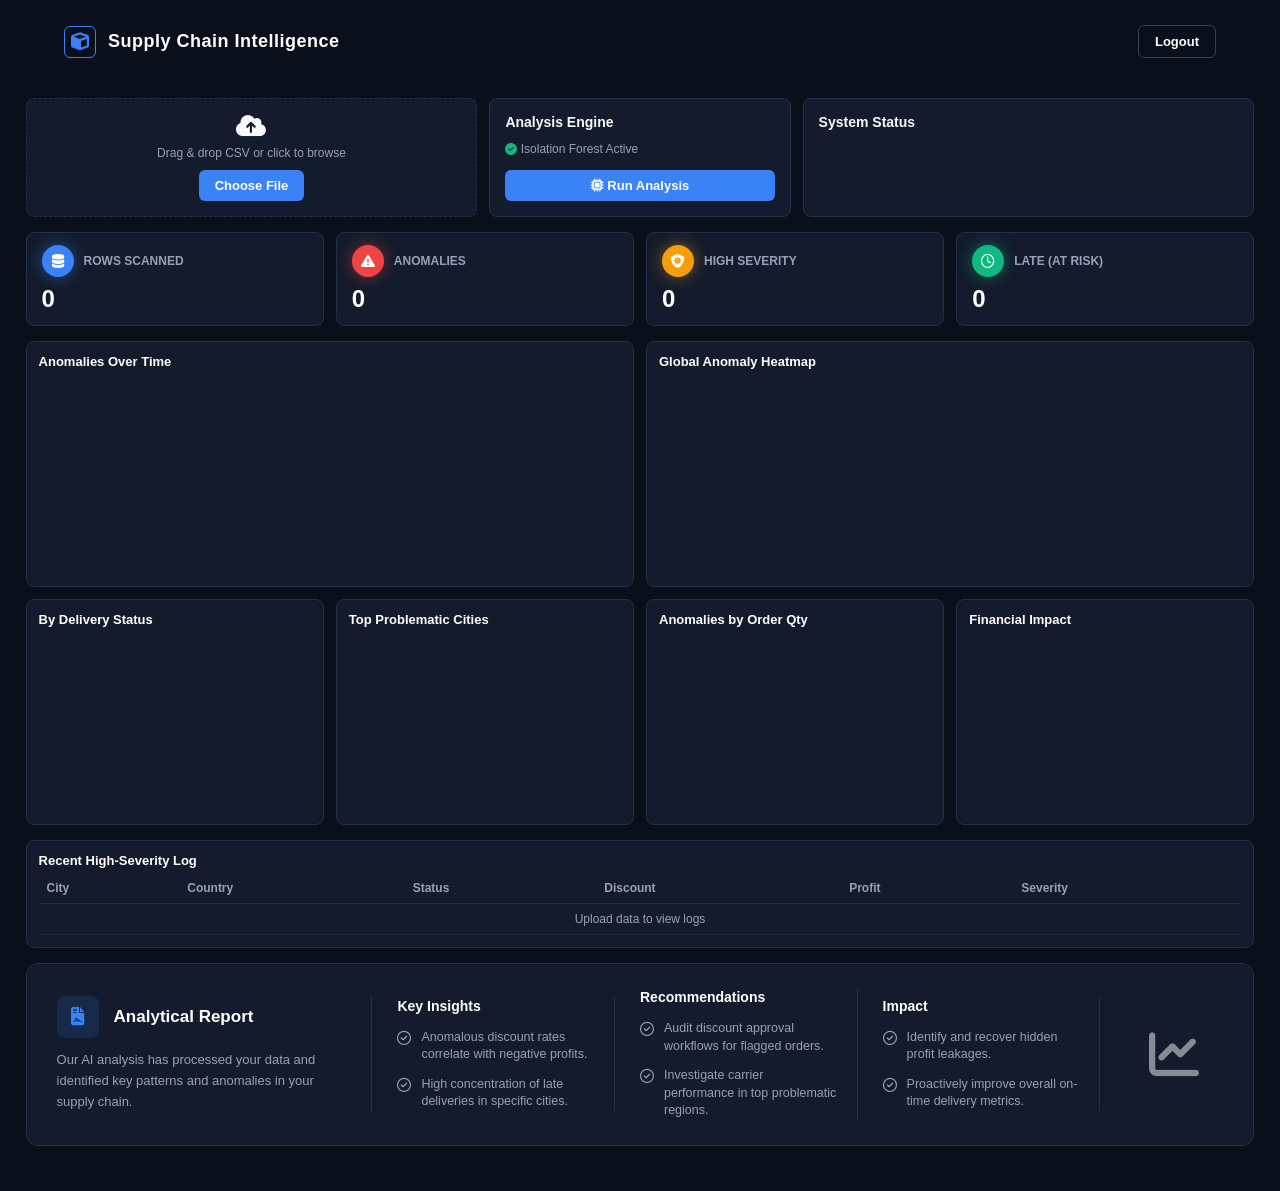
==== commit 05c07175: "Implemented new UI design for landing page, dashboard, and stylesheet" ====
--- a/frontend/dashboard.html
+++ b/frontend/dashboard.html
@@ -3,850 +3,157 @@
 <head>
     <meta charset="UTF-8">
     <meta name="viewport" content="width=device-width, initial-scale=1.0">
-    <title>Dashboard — Supply Chain Intelligence</title>
+    <title>Dashboard - Supply Chain Intelligence</title>
     <link rel="stylesheet" href="style.css">
     <link href="https://cdnjs.cloudflare.com/ajax/libs/font-awesome/6.4.0/css/all.min.css" rel="stylesheet">
-    <link href="https://fonts.googleapis.com/css2?family=Syne:wght@700;800&family=DM+Sans:wght@300;400;500;600&display=swap" rel="stylesheet">
     <script src="https://cdn.plot.ly/plotly-2.27.0.min.js"></script>
-
-<style>
-/* ============================================================
-   DASHBOARD-SPECIFIC STYLES — Obsidian Ops Theme
-   ============================================================ */
-
-/* Body override for dashboard */
-.dashboard-body {
-    background: var(--bg-void);
-    min-height: 100vh;
-}
-
-/* ---- DASHBOARD NAV ---- */
-.dashboard-nav {
-    position: sticky; top: 0; z-index: 100;
-    background: rgba(5,7,9,0.88);
-    backdrop-filter: blur(20px);
-    border-bottom: 1px solid var(--border-subtle);
-    padding: 18px 3%;
-    display: flex; justify-content: space-between; align-items: center;
-    max-width: 100%;
-    animation: navFadeIn 0.6s var(--ease) both;
-}
-.dashboard-nav .logo {
-    font-family: 'Syne', sans-serif;
-    font-size: 16px; font-weight: 700;
-    display: flex; align-items: center; gap: 12px;
-    color: var(--text-primary);
-}
-.dashboard-nav .logo-icon {
-    width: 30px; height: 30px;
-    display: flex; justify-content: center; align-items: center;
-    position: relative;
-}
-.dashboard-nav .logo-hex {
-    position: absolute; inset: 0; width: 100%; height: 100%;
-    animation: hexSpin 12s linear infinite;
-}
-.dashboard-nav .logo-cube {
-    font-size: 12px;
-    background: linear-gradient(135deg, var(--cyan), var(--violet));
-    -webkit-background-clip: text; -webkit-text-fill-color: transparent;
-    position: relative; z-index: 1;
-}
-.logout-btn {
-    background: transparent;
-    color: var(--text-mid);
-    padding: 8px 18px; border-radius: 6px;
-    font-weight: 500; font-family: 'DM Sans', sans-serif; font-size: 13px;
-    border: 1px solid var(--border-subtle);
-    transition: border-color 0.3s, color 0.3s;
-    display: flex; align-items: center; gap: 7px;
-    cursor: pointer;
-}
-.logout-btn:hover { border-color: rgba(244,63,94,0.4); color: var(--crimson); }
-
-/* ---- MAIN CONTAINER ---- */
-.main-container {
-    padding: 20px 2.5%;
-    max-width: 1900px;
-    margin: 0 auto;
-}
-
-/* ---- UPLOAD ROW ---- */
-.upload-section-dense {
-    display: grid;
-    grid-template-columns: 1.8fr 1fr 1.2fr;
-    gap: 14px; margin-bottom: 16px;
-}
-
-/* Shared panel base */
-.panel {
-    background: var(--bg-surface);
-    border: 1px solid var(--border-subtle);
-    border-radius: 12px;
-    padding: 16px 18px;
-    transition: border-color 0.3s;
-}
-.panel:hover { border-color: rgba(0,212,255,0.15); }
-.panel-title {
-    font-family: 'Syne', sans-serif;
-    font-size: 13px; font-weight: 700;
-    color: var(--text-primary);
-    margin: 0 0 12px 0; letter-spacing: 0.3px;
-}
-
-/* Upload box */
-.upload-box-dense {
-    background: var(--bg-surface);
-    border: 1px dashed rgba(0,212,255,0.2);
-    border-radius: 12px; padding: 16px 18px;
-    text-align: center;
-    transition: border-color 0.3s, background 0.3s;
-    position: relative;
-}
-.upload-box-dense:hover {
-    border-color: rgba(0,212,255,0.5);
-    background: rgba(0,212,255,0.03);
-}
-.upload-box-dense i { font-size: 22px; color: var(--cyan); margin-bottom: 8px; display: block; }
-.upload-box-dense p { margin: 0; font-size: 11.5px; color: var(--text-muted); }
-
-/* Control box */
-.control-box-dense {
-    background: var(--bg-surface);
-    border: 1px solid var(--border-subtle);
-    border-radius: 12px; padding: 16px 18px;
-}
-
-/* Status box */
-.status-box-dense {
-    background: var(--bg-surface);
-    border: 1px solid var(--border-subtle);
-    border-radius: 12px; padding: 16px 18px;
-}
-
-/* Buttons (inline overrides) */
-.btn-sm {
-    padding: 9px 18px; font-size: 12.5px;
-    margin-top: 10px;
-    border-radius: 7px;
-}
-
-/* Select */
-.dense-select {
-    width: 100%; padding: 9px 12px;
-    background: var(--bg-raised);
-    color: var(--text-primary);
-    border: 1px solid var(--border-subtle);
-    border-radius: 7px; font-size: 12.5px;
-    font-family: 'DM Sans', sans-serif;
-    transition: border-color 0.3s;
-    appearance: none;
-    background-image: url("data:image/svg+xml,%3Csvg xmlns='http://www.w3.org/2000/svg' width='12' height='12' viewBox='0 0 12 12'%3E%3Cpath fill='%235A6380' d='M6 8L1 3h10z'/%3E%3C/svg%3E");
-    background-repeat: no-repeat;
-    background-position: right 12px center;
-    cursor: pointer;
-}
-.dense-select:focus { outline: none; border-color: rgba(0,212,255,0.4); }
-
-/* Progress bar */
-.progress-bar-bg { width: 100%; height: 4px; background: var(--bg-raised); border-radius: 2px; margin-top: 10px; overflow: hidden; }
-.progress-bar-fill { width: 100%; height: 100%; background: linear-gradient(90deg, var(--cyan), var(--violet)); border-radius: 2px; animation: progressPulse 1.5s ease-in-out infinite; }
-@keyframes progressPulse { 0%,100% { opacity: 1; } 50% { opacity: 0.5; } }
-
-/* ---- KPI GRID ---- */
-.kpi-grid-dense {
-    display: grid;
-    grid-template-columns: repeat(4, 1fr);
-    gap: 14px; margin-bottom: 16px;
-}
-
-.kpi-card-dense {
-    background: var(--bg-surface);
-    border: 1px solid var(--border-subtle);
-    padding: 16px 18px; border-radius: 12px;
-    position: relative; overflow: hidden;
-    transition: transform 0.3s var(--ease), border-color 0.3s;
-    animation: kpiReveal 0.6s var(--ease) both;
-}
-.kpi-card-dense::before {
-    content: ''; position: absolute; top: 0; left: 0; right: 0; height: 2px;
-    background: linear-gradient(90deg, transparent, var(--card-accent, var(--cyan)), transparent);
-    opacity: 0.7;
-}
-.kpi-card-dense:hover { transform: translateY(-3px); border-color: rgba(0,212,255,0.15); }
-
-.kpi-card-dense:nth-child(1) { --card-accent: var(--cyan); animation-delay: 0.05s; }
-.kpi-card-dense:nth-child(2) { --card-accent: var(--crimson); animation-delay: 0.10s; }
-.kpi-card-dense:nth-child(3) { --card-accent: var(--amber); animation-delay: 0.15s; }
-.kpi-card-dense:nth-child(4) { --card-accent: var(--emerald); animation-delay: 0.20s; }
-
-@keyframes kpiReveal {
-    from { opacity: 0; transform: translateY(12px); }
-    to   { opacity: 1; transform: translateY(0); }
-}
-
-.kpi-header-dense {
-    display: flex; align-items: center; gap: 10px;
-    margin-bottom: 10px;
-    color: var(--text-muted); font-size: 11px; font-weight: 600;
-    text-transform: uppercase; letter-spacing: 0.8px;
-}
-
-.kpi-icon-dense {
-    width: 30px; height: 30px; border-radius: 50%;
-    display: flex; justify-content: center; align-items: center;
-    font-size: 13px; color: white; flex-shrink: 0;
-}
-.kpi-icon-dense.blue   { background: var(--cyan);    box-shadow: 0 0 12px rgba(0,212,255,0.45); }
-.kpi-icon-dense.red    { background: var(--crimson);  box-shadow: 0 0 12px rgba(244,63,94,0.45); }
-.kpi-icon-dense.yellow { background: var(--amber);    box-shadow: 0 0 12px rgba(255,181,71,0.45); }
-.kpi-icon-dense.green  { background: var(--emerald);  box-shadow: 0 0 12px rgba(0,229,160,0.45); }
-
-.kpi-value-dense {
-    font-family: 'Syne', sans-serif;
-    font-size: 28px; font-weight: 800;
-    color: var(--text-primary);
-    letter-spacing: -0.5px;
-    transition: color 0.4s;
-}
-.red-text { color: var(--crimson) !important; }
-
-/* ---- CHARTS GRID ---- */
-.charts-grid-dense {
-    display: grid;
-    grid-template-columns: repeat(4, 1fr);
-    gap: 14px; margin-bottom: 16px;
-}
-.col-span-2 { grid-column: span 2; }
-
-.chart-box-dense {
-    background: var(--bg-surface);
-    border: 1px solid var(--border-subtle);
-    border-radius: 12px; padding: 14px 16px;
-    transition: border-color 0.3s;
-}
-.chart-box-dense:hover { border-color: rgba(0,212,255,0.15); }
-
-.chart-title-dense {
-    font-family: 'Syne', sans-serif;
-    font-size: 12.5px; font-weight: 700;
-    color: var(--text-primary);
-    margin: 0 0 6px 0; letter-spacing: 0.3px;
-}
-
-/* ---- DATA TABLE ---- */
-.table-box-dense {
-    background: var(--bg-surface);
-    border: 1px solid var(--border-subtle);
-    border-radius: 12px; padding: 14px 16px;
-    overflow-x: auto; margin-bottom: 16px;
-}
-
-.data-table-dense {
-    width: 100%; border-collapse: collapse;
-    text-align: left; font-size: 12px;
-}
-.data-table-dense th {
-    padding: 9px 10px;
-    border-bottom: 1px solid var(--border-subtle);
-    color: var(--text-muted);
-    font-weight: 600; letter-spacing: 0.5px;
-    text-transform: uppercase; font-size: 10.5px;
-}
-.data-table-dense td {
-    padding: 9px 10px;
-    border-bottom: 1px solid rgba(255,255,255,0.03);
-    color: var(--text-mid);
-    transition: background 0.2s;
-}
-.data-table-dense tbody tr:hover td { background: rgba(0,212,255,0.03); }
-
-/* Severity badges */
-.badge-severity-high { background: rgba(244,63,94,0.15);  color: var(--crimson); border: 1px solid rgba(244,63,94,0.3);  padding: 3px 10px; border-radius: 4px; font-size: 10.5px; font-weight: 700; letter-spacing: 0.5px; }
-.badge-severity-med  { background: rgba(255,181,71,0.15); color: var(--amber);   border: 1px solid rgba(255,181,71,0.3); padding: 3px 10px; border-radius: 4px; font-size: 10.5px; font-weight: 700; letter-spacing: 0.5px; }
-.badge-severity-low  { background: rgba(0,229,160,0.12);  color: var(--emerald); border: 1px solid rgba(0,229,160,0.3);  padding: 3px 10px; border-radius: 4px; font-size: 10.5px; font-weight: 700; letter-spacing: 0.5px; }
-
-/* ---- REPORT SUMMARY BOX ---- */
-.report-summary-box {
-    background: var(--bg-surface);
-    border: 1px solid var(--border-subtle);
-    border-radius: 12px; padding: 24px 28px;
-    display: flex; align-items: flex-start; gap: 24px;
-    margin-bottom: 30px;
-    position: relative; overflow: hidden;
-}
-.report-summary-box::before {
-    content: '';
-    position: absolute; top: 0; left: 0; right: 0; height: 1px;
-    background: linear-gradient(90deg, transparent, var(--cyan), var(--violet), transparent);
-    opacity: 0.5;
-}
-
-.report-col {
-    flex: 1; border-right: 1px solid var(--border-subtle); padding-right: 22px;
-}
-.report-col:last-child, .decoration-col { border-right: none; padding-right: 0; }
-.info-col { flex: 1.4; }
-.decoration-col { flex: 0.4; text-align: center; display: flex; align-items: center; justify-content: center; }
-
-.report-header { display: flex; align-items: center; gap: 13px; margin-bottom: 10px; }
-.report-icon {
-    background: rgba(0,212,255,0.1); color: var(--cyan);
-    width: 40px; height: 40px; display: flex; align-items: center; justify-content: center;
-    border-radius: 8px; font-size: 17px;
-    border: 1px solid rgba(0,212,255,0.2);
-}
-.report-col h3 { margin: 0; font-size: 16px; font-family: 'Syne', sans-serif; color: var(--text-primary); }
-.report-col h4 { margin: 0 0 12px 0; font-size: 12.5px; color: var(--text-primary); font-weight: 600; text-transform: uppercase; letter-spacing: 0.8px; }
-.report-col p  { margin: 0; color: var(--text-muted); font-size: 12.5px; line-height: 1.6; }
-
-.report-list { list-style: none; padding: 0; margin: 0; display: flex; flex-direction: column; gap: 10px; }
-.report-list li { color: var(--text-muted); font-size: 12px; display: flex; align-items: flex-start; gap: 9px; line-height: 1.5; }
-.report-list li i { margin-top: 2px; font-size: 13px; }
-
-.text-blue { color: var(--cyan) !important; }
-
-/* Decoration icon glow */
-.deco-icon-wrap {
-    width: 70px; height: 70px;
-    background: rgba(0,212,255,0.07);
-    border: 1px solid rgba(0,212,255,0.15);
-    border-radius: 50%;
-    display: flex; align-items: center; justify-content: center;
-    font-size: 28px; color: var(--cyan); opacity: 0.7;
-    animation: decorPulse 3s ease-in-out infinite;
-}
-@keyframes decorPulse {
-    0%,100% { box-shadow: 0 0 20px rgba(0,212,255,0.15); }
-    50%      { box-shadow: 0 0 35px rgba(0,212,255,0.35); }
-}
-
-/* ---- STATUS INDICATORS ---- */
-#loadingIndicator { text-align: center; margin-top: 8px; }
-#loadingIndicator i { color: var(--cyan); }
-#loadingIndicator span { font-size: 11.5px; color: var(--text-muted); }
-
-#successIndicator p { margin: 0; font-size: 12px; color: var(--emerald); }
-
-#fileNameDisplay { color: var(--emerald); margin-top: 7px; font-size: 11px; display: none; }
-
-/* Drag-over highlight */
-.drag-over {
-    border-color: var(--cyan) !important;
-    background: rgba(0,212,255,0.06) !important;
-}
-
-/* ---- RESPONSIVE ---- */
-@media (max-width: 1200px) {
-    .upload-section-dense { grid-template-columns: 1fr 1fr; }
-    .status-box-dense { grid-column: span 2; }
-    .kpi-grid-dense { grid-template-columns: repeat(2, 1fr); }
-    .charts-grid-dense { grid-template-columns: repeat(2, 1fr); }
-    .col-span-2 { grid-column: span 2; }
-}
-
-@media (max-width: 768px) {
-    .upload-section-dense { grid-template-columns: 1fr; }
-    .status-box-dense { grid-column: span 1; }
-    .kpi-grid-dense { grid-template-columns: repeat(2, 1fr); }
-    .charts-grid-dense { grid-template-columns: 1fr; }
-    .col-span-2 { grid-column: span 1; }
-    .report-summary-box { flex-direction: column; }
-    .report-col { border-right: none; border-bottom: 1px solid var(--border-subtle); padding-right: 0; padding-bottom: 16px; }
-    .report-col:last-child { border-bottom: none; }
-    .main-container { padding: 14px 3%; }
-}
-</style>
 </head>
 <body class="dashboard-body">
 
-<!-- Ambient bg layers (shared with landing) -->
-<div class="bg-grid"></div>
-<div class="bg-orb orb-1"></div>
-<div class="bg-orb orb-2"></div>
+    <nav class="navbar dashboard-nav">
+        <div class="logo">
+            <div class="logo-icon"><i class="fa-solid fa-cube" style="color: #3B82F6;"></i></div>
+            Supply Chain Intelligence
+        </div>
+        <a href="index.html" class="btn-secondary" style="padding: 8px 16px; font-size: 13px;">Logout</a>
+    </nav>
 
-<!-- TOP NAVIGATION -->
-<nav class="navbar dashboard-nav">
-    <div class="logo">
-        <div class="logo-icon">
-            <svg class="logo-hex" viewBox="0 0 28 28" fill="none" xmlns="http://www.w3.org/2000/svg">
-                <polygon points="14,2 25,8 25,20 14,26 3,20 3,8" stroke="url(#hexGradD)" stroke-width="1.5" fill="none"/>
-                <defs>
-                    <linearGradient id="hexGradD" x1="0%" y1="0%" x2="100%" y2="100%">
-                        <stop offset="0%" stop-color="#00D4FF"/>
-                        <stop offset="100%" stop-color="#7B61FF"/>
-                    </linearGradient>
-                </defs>
-            </svg>
-            <i class="fa-solid fa-cube logo-cube"></i>
-        </div>
-        Supply Chain Intelligence
-    </div>
-    <a href="index.html" class="logout-btn"><i class="fa-solid fa-arrow-right-from-bracket"></i> Logout</a>
-</nav>
+    <div class="main-container">
+        
+        <div class="upload-section-dense">
+            <div class="upload-box-dense" id="uploadBox">
+                <i class="fa-solid fa-cloud-arrow-up text-blue" style="font-size: 24px; margin-bottom: 8px;"></i>
+                <p style="margin: 0; font-size: 12px; color: var(--text-muted);">Drag & drop CSV or click to browse</p>
+                <input type="file" id="csvFileInput" accept=".csv" style="display: none;">
+                <button class="btn-primary btn-sm" onclick="document.getElementById('csvFileInput').click()">Choose File</button>
+                <p id="fileNameDisplay" style="color: #10B981; margin-top: 5px; font-size: 11px; display: none;"></p>
+            </div>
 
-<div class="main-container">
+            <div class="control-box-dense">
+                <h3 style="margin: 0 0 10px 0; font-size: 14px;">Analysis Engine</h3>
+                
+                <input type="hidden" id="modelSelect" value="isolation_forest">
+                
+                <p style="font-size: 12px; color: var(--text-muted); margin-bottom: 12px;">
+                    <i class="fa-solid fa-check-circle" style="color: #10B981;"></i> Isolation Forest Active
+                </p>
+                
+                <button class="btn-primary btn-sm" id="analyzeBtn" style="width: 100%; margin-top: 2px;"><i class="fa-solid fa-microchip"></i> Run Analysis</button>
+            </div>
 
-    <!-- UPLOAD SECTION -->
-    <div class="upload-section-dense">
-
-        <div class="upload-box-dense" id="uploadBox">
-            <i class="fa-solid fa-cloud-arrow-up"></i>
-            <p>Drag & drop a CSV file or click to browse</p>
-            <input type="file" id="csvFileInput" accept=".csv" style="display: none;">
-            <button class="btn-primary btn-sm" onclick="document.getElementById('csvFileInput').click()">
-                <i class="fa-solid fa-folder-open" style="margin-right:6px;"></i>Choose File
-            </button>
-            <p id="fileNameDisplay"></p>
+            <div class="status-box-dense">
+                <h3 style="margin: 0 0 10px 0; font-size: 14px;">System Status</h3>
+                <div id="loadingIndicator" style="display: none; text-align: center; margin-top: 10px;">
+                    <i class="fa-solid fa-circle-notch fa-spin text-blue"></i> <span style="font-size: 12px; color: var(--text-muted);">Processing 100,000+ rows...</span>
+                </div>
+                <div id="successIndicator" style="display: none;">
+                    <p style="margin:0; font-size: 12px; color: #34D399;"><i class="fa-solid fa-check-circle"></i> Analysis Complete</p>
+                    <div class="progress-bar-bg"><div class="progress-bar-fill"></div></div>
+                </div>
+            </div>
         </div>
 
-        <div class="control-box-dense">
-            <h3 class="panel-title">Analysis Settings</h3>
-            <select id="modelSelect" class="dense-select">
-                <option value="isolation_forest">Isolation Forest (Global)</option>
-                <option value="lof">Local Outlier Factor (Density)</option>
-            </select>
-            <button class="btn-primary btn-sm" id="analyzeBtn" style="width: 100%; margin-top: 10px; justify-content: center; display: flex; align-items: center; gap: 8px;">
-                <i class="fa-solid fa-microchip"></i> Run Analysis
-            </button>
+        <div class="kpi-grid-dense">
+            <div class="kpi-card-dense">
+                <div class="kpi-header-dense"><div class="kpi-icon-dense blue"><i class="fa-solid fa-database"></i></div><span>Rows Scanned</span></div>
+                <div class="kpi-value-dense" id="kpi-total">0</div>
+            </div>
+            <div class="kpi-card-dense">
+                <div class="kpi-header-dense"><div class="kpi-icon-dense red"><i class="fa-solid fa-triangle-exclamation"></i></div><span>Anomalies</span></div>
+                <div class="kpi-value-dense" id="kpi-anomalies">0</div>
+            </div>
+            <div class="kpi-card-dense">
+                <div class="kpi-header-dense"><div class="kpi-icon-dense yellow"><i class="fa-solid fa-shield-virus"></i></div><span>High Severity</span></div>
+                <div class="kpi-value-dense red-text" id="kpi-severity">0</div>
+            </div>
+            <div class="kpi-card-dense">
+                <div class="kpi-header-dense"><div class="kpi-icon-dense green"><i class="fa-regular fa-clock"></i></div><span>Late (At Risk)</span></div>
+                <div class="kpi-value-dense" id="kpi-late">0</div>
+            </div>
         </div>
 
-        <div class="status-box-dense">
-            <h3 class="panel-title">System Status</h3>
-            <div id="loadingIndicator" style="display: none;">
-                <i class="fa-solid fa-circle-notch fa-spin"></i>
-                <span style="margin-left: 8px;">Processing rows...</span>
+        <div class="charts-grid-dense">
+            <div class="chart-box-dense col-span-2">
+                <h3 class="chart-title-dense">Anomalies Over Time</h3>
+                <div id="timeChart" style="height: 200px;"></div>
             </div>
-            <div id="successIndicator" style="display: none;">
-                <p><i class="fa-solid fa-check-circle" style="color:var(--emerald); margin-right:6px;"></i>
-                   <span style="color:var(--emerald);">Analysis Complete</span></p>
-                <div class="progress-bar-bg"><div class="progress-bar-fill"></div></div>
+            <div class="chart-box-dense col-span-2">
+                <h3 class="chart-title-dense">Global Anomaly Heatmap</h3>
+                <div id="mapChart" style="height: 200px;"></div>
             </div>
-            <p style="font-size:12px; color:var(--text-muted); margin:0;" id="statusIdle">Upload a CSV and run analysis to begin.</p>
+
+            <div class="chart-box-dense">
+                <h3 class="chart-title-dense">By Delivery Status</h3>
+                <div id="donutChart" style="height: 180px;"></div>
+            </div>
+            <div class="chart-box-dense">
+                <h3 class="chart-title-dense">Top Problematic Cities</h3>
+                <div id="barChart" style="height: 180px;"></div>
+            </div>
+            <div class="chart-box-dense">
+                <h3 class="chart-title-dense">Anomalies by Order Qty</h3>
+                <div id="quantityChart" style="height: 180px;"></div>
+            </div>
+            <div class="chart-box-dense">
+                <h3 class="chart-title-dense">Financial Impact</h3>
+                <div id="scatterChart" style="height: 180px;"></div>
+            </div>
+        </div>
+
+        <div class="table-box-dense">
+            <h3 class="chart-title-dense">Recent High-Severity Log</h3>
+            <table class="data-table-dense">
+                <thead>
+                    <tr><th>City</th><th>Country</th><th>Status</th><th>Discount</th><th>Profit</th><th>Severity</th></tr>
+                </thead>
+                <tbody id="tableBody">
+                    <tr><td colspan="6" style="text-align: center; color: var(--text-muted);">Upload data to view logs</td></tr>
+                </tbody>
+            </table>
+        </div>
+        
+        <div class="report-summary-box">
+            
+            <div class="report-col info-col">
+                <div class="report-header">
+                    <div class="report-icon"><i class="fa-solid fa-file-contract"></i></div>
+                    <h3>Analytical Report</h3>
+                </div>
+                <p>Our AI analysis has processed your data and identified key patterns and anomalies in your supply chain.</p>
+            </div>
+
+            <div class="report-col">
+                <h4>Key Insights</h4>
+                <ul class="report-list">
+                    <li><i class="fa-regular fa-circle-check text-blue"></i> Anomalous discount rates correlate with negative profits.</li>
+                    <li><i class="fa-regular fa-circle-check text-blue"></i> High concentration of late deliveries in specific cities.</li>
+                </ul>
+            </div>
+
+            <div class="report-col">
+                <h4>Recommendations</h4>
+                <ul class="report-list">
+                    <li><i class="fa-regular fa-circle-check text-blue"></i> Audit discount approval workflows for flagged orders.</li>
+                    <li><i class="fa-regular fa-circle-check text-blue"></i> Investigate carrier performance in top problematic regions.</li>
+                </ul>
+            </div>
+
+            <div class="report-col">
+                <h4>Impact</h4>
+                <ul class="report-list">
+                    <li><i class="fa-regular fa-circle-check text-blue"></i> Identify and recover hidden profit leakages.</li>
+                    <li><i class="fa-regular fa-circle-check text-blue"></i> Proactively improve overall on-time delivery metrics.</li>
+                </ul>
+            </div>
+
+            <div class="report-col decoration-col">
+                <i class="fa-solid fa-chart-line text-blue" style="font-size: 50px; opacity: 0.5;"></i>
+            </div>
+
         </div>
 
     </div>
-
-    <!-- KPI GRID -->
-    <div class="kpi-grid-dense">
-        <div class="kpi-card-dense">
-            <div class="kpi-header-dense">
-                <div class="kpi-icon-dense blue"><i class="fa-solid fa-database"></i></div>
-                <span>Rows Scanned</span>
-            </div>
-            <div class="kpi-value-dense" id="kpi-total">—</div>
-        </div>
-        <div class="kpi-card-dense">
-            <div class="kpi-header-dense">
-                <div class="kpi-icon-dense red"><i class="fa-solid fa-triangle-exclamation"></i></div>
-                <span>Anomalies</span>
-            </div>
-            <div class="kpi-value-dense" id="kpi-anomalies">—</div>
-        </div>
-        <div class="kpi-card-dense">
-            <div class="kpi-header-dense">
-                <div class="kpi-icon-dense yellow"><i class="fa-solid fa-shield-virus"></i></div>
-                <span>High Severity</span>
-            </div>
-            <div class="kpi-value-dense red-text" id="kpi-severity">—</div>
-        </div>
-        <div class="kpi-card-dense">
-            <div class="kpi-header-dense">
-                <div class="kpi-icon-dense green"><i class="fa-regular fa-clock"></i></div>
-                <span>Late (At Risk)</span>
-            </div>
-            <div class="kpi-value-dense" id="kpi-late">—</div>
-        </div>
-    </div>
-
-    <!-- CHARTS GRID -->
-    <div class="charts-grid-dense">
-        <div class="chart-box-dense col-span-2">
-            <h3 class="chart-title-dense">Anomalies Over Time</h3>
-            <div id="timeChart" style="height: 200px;"></div>
-        </div>
-        <div class="chart-box-dense col-span-2">
-            <h3 class="chart-title-dense">Global Anomaly Heatmap</h3>
-            <div id="mapChart" style="height: 200px;"></div>
-        </div>
-        <div class="chart-box-dense">
-            <h3 class="chart-title-dense">By Delivery Status</h3>
-            <div id="donutChart" style="height: 180px;"></div>
-        </div>
-        <div class="chart-box-dense">
-            <h3 class="chart-title-dense">Top Problematic Cities</h3>
-            <div id="barChart" style="height: 180px;"></div>
-        </div>
-        <div class="chart-box-dense">
-            <h3 class="chart-title-dense">Anomalies by Order Qty</h3>
-            <div id="quantityChart" style="height: 180px;"></div>
-        </div>
-        <div class="chart-box-dense">
-            <h3 class="chart-title-dense">Financial Impact</h3>
-            <div id="scatterChart" style="height: 180px;"></div>
-        </div>
-    </div>
-
-    <!-- DATA TABLE -->
-    <div class="table-box-dense">
-        <h3 class="chart-title-dense" style="margin-bottom:10px;">Recent High-Severity Log</h3>
-        <table class="data-table-dense">
-            <thead>
-                <tr>
-                    <th>City</th>
-                    <th>Country</th>
-                    <th>Status</th>
-                    <th>Discount</th>
-                    <th>Profit</th>
-                    <th>Severity</th>
-                </tr>
-            </thead>
-            <tbody id="tableBody">
-                <tr><td colspan="6" style="text-align:center; color:var(--text-muted); padding:20px;">Upload data to view logs</td></tr>
-            </tbody>
-        </table>
-    </div>
-
-    <!-- ANALYTICAL REPORT -->
-    <div class="report-summary-box">
-        <div class="report-col info-col">
-            <div class="report-header">
-                <div class="report-icon"><i class="fa-solid fa-file-contract"></i></div>
-                <h3>Analytical Report</h3>
-            </div>
-            <p>Our AI analysis has processed your data and identified key patterns and anomalies in your supply chain.</p>
-        </div>
-        <div class="report-col">
-            <h4>Key Insights</h4>
-            <ul class="report-list">
-                <li><i class="fa-regular fa-circle-check text-blue"></i> Anomalous discount rates correlate with negative profits.</li>
-                <li><i class="fa-regular fa-circle-check text-blue"></i> High concentration of late deliveries in specific cities.</li>
-            </ul>
-        </div>
-        <div class="report-col">
-            <h4>Recommendations</h4>
-            <ul class="report-list">
-                <li><i class="fa-regular fa-circle-check text-blue"></i> Audit discount approval workflows for flagged orders.</li>
-                <li><i class="fa-regular fa-circle-check text-blue"></i> Investigate carrier performance in top problematic regions.</li>
-            </ul>
-        </div>
-        <div class="report-col">
-            <h4>Impact</h4>
-            <ul class="report-list">
-                <li><i class="fa-regular fa-circle-check text-blue"></i> Identify and recover hidden profit leakages.</li>
-                <li><i class="fa-regular fa-circle-check text-blue"></i> Proactively improve overall on-time delivery metrics.</li>
-            </ul>
-        </div>
-        <div class="report-col decoration-col">
-            <div class="deco-icon-wrap">
-                <i class="fa-solid fa-chart-line"></i>
-            </div>
-        </div>
-    </div>
-
-</div><!-- /main-container -->
-
-<!-- ============================================================
-     EMBEDDED SCRIPT.JS — Full analysis logic
-     ============================================================ -->
-<script>
-// ---- Plotly theme config shared by all charts ----
-const THEME = {
-    paper_bgcolor: 'rgba(0,0,0,0)',
-    plot_bgcolor:  'rgba(0,0,0,0)',
-    font: { family: 'DM Sans, sans-serif', color: '#8892A8', size: 11 },
-    margin: { t: 10, b: 30, l: 40, r: 10 },
-    colorway: ['#00D4FF','#7B61FF','#F43F5E','#00E5A0','#FFB547','#3B82F6'],
-    xaxis: { gridcolor: 'rgba(255,255,255,0.05)', zerolinecolor: 'rgba(255,255,255,0.05)' },
-    yaxis: { gridcolor: 'rgba(255,255,255,0.05)', zerolinecolor: 'rgba(255,255,255,0.05)' },
-};
-
-// ---- Empty placeholder charts on load ----
-function renderEmptyCharts() {
-    const empty = { data: [], layout: { ...THEME, margin: { t: 20, b: 20, l: 20, r: 20 } } };
-    const ids = ['timeChart','mapChart','donutChart','barChart','quantityChart','scatterChart'];
-    ids.forEach(id => {
-        Plotly.newPlot(id, [], {
-            ...THEME,
-            margin: { t: 10, b: 30, l: 40, r: 10 },
-            annotations: [{
-                text: 'No data yet',
-                showarrow: false,
-                x: 0.5, y: 0.5,
-                xref: 'paper', yref: 'paper',
-                font: { color: '#5A6380', size: 12 }
-            }]
-        }, { responsive: true, displayModeBar: false });
-    });
-}
-renderEmptyCharts();
-
-// ---- Drag-and-drop support ----
-const uploadBox = document.getElementById('uploadBox');
-uploadBox.addEventListener('dragover', e => { e.preventDefault(); uploadBox.classList.add('drag-over'); });
-uploadBox.addEventListener('dragleave', () => uploadBox.classList.remove('drag-over'));
-uploadBox.addEventListener('drop', e => {
-    e.preventDefault();
-    uploadBox.classList.remove('drag-over');
-    const file = e.dataTransfer.files[0];
-    if (file && file.name.endsWith('.csv')) handleFile(file);
-});
-
-// ---- File input change ----
-document.getElementById('csvFileInput').addEventListener('change', e => {
-    const file = e.target.files[0];
-    if (file) handleFile(file);
-});
-
-let parsedData = [];
-
-function handleFile(file) {
-    const display = document.getElementById('fileNameDisplay');
-    display.style.display = 'block';
-    display.textContent = '📄 ' + file.name;
-
-    const reader = new FileReader();
-    reader.onload = e => {
-        const text = e.target.result;
-        parsedData = parseCSV(text);
-    };
-    reader.readAsText(file);
-}
-
-// ---- Minimal CSV parser ----
-function parseCSV(text) {
-    const lines = text.trim().split('\n');
-    if (lines.length < 2) return [];
-    const headers = lines[0].split(',').map(h => h.trim().replace(/^"|"$/g, '').toLowerCase());
-    return lines.slice(1).map(line => {
-        const vals = smartSplit(line);
-        const row = {};
-        headers.forEach((h, i) => { row[h] = (vals[i] || '').trim().replace(/^"|"$/g, ''); });
-        return row;
-    });
-}
-function smartSplit(line) {
-    const result = []; let cur = ''; let inQ = false;
-    for (let c of line) {
-        if (c === '"') { inQ = !inQ; }
-        else if (c === ',' && !inQ) { result.push(cur); cur = ''; }
-        else cur += c;
-    }
-    result.push(cur);
-    return result;
-}
-
-// ---- Analyze button ----
-document.getElementById('analyzeBtn').addEventListener('click', () => {
-    if (!parsedData.length) {
-        alert('Please upload a CSV file first.');
-        return;
-    }
-    runAnalysis(parsedData);
-});
-
-function runAnalysis(data) {
-    // Show loading
-    document.getElementById('statusIdle').style.display = 'none';
-    document.getElementById('loadingIndicator').style.display = 'block';
-    document.getElementById('successIndicator').style.display = 'none';
-
-    setTimeout(() => {
-        const results = detectAnomalies(data);
-        updateKPIs(results, data);
-        renderCharts(results, data);
-        renderTable(results);
-
-        document.getElementById('loadingIndicator').style.display = 'none';
-        document.getElementById('successIndicator').style.display = 'block';
-    }, 800);
-}
-
-// ---- Anomaly detection (Isolation-Forest-style heuristic) ----
-function detectAnomalies(data) {
-    // Score each row by multiple heuristics
-    const discountKey  = findKey(data[0], ['discount rate','discount','disc rate']);
-    const profitKey    = findKey(data[0], ['order profit per order','profit per order','profit','profit ratio']);
-    const statusKey    = findKey(data[0], ['delivery status','delivery_status','status']);
-    const cityKey      = findKey(data[0], ['customer city','city','order city']);
-    const countryKey   = findKey(data[0], ['customer country','country','order country']);
-    const qtyKey       = findKey(data[0], ['order item quantity','quantity','qty','order quantity']);
-    const dateKey      = findKey(data[0], ['order date (dateorders)','order date','orderdate','date']);
-    const salesKey     = findKey(data[0], ['sales','order item total','sales per customer']);
-
-    const discounts = data.map(r => parseFloat(r[discountKey]) || 0);
-    const profits   = data.map(r => parseFloat(r[profitKey])   || 0);
-    const qtys      = data.map(r => parseFloat(r[qtyKey])      || 0);
-
-    const dMean = mean(discounts), dStd = std(discounts);
-    const pMean = mean(profits),   pStd = std(profits);
-    const qMean = mean(qtys),      qStd = std(qtys);
-
-    const model = document.getElementById('modelSelect').value;
-
-    return data.map((row, i) => {
-        let score = 0;
-        const d = discounts[i], p = profits[i], q = qtys[i];
-
-        if (dStd > 0) score += Math.abs((d - dMean) / dStd);
-        if (pStd > 0) score += Math.abs((p - pMean) / pStd);
-        if (qStd > 0) score += Math.abs((q - qMean) / qStd) * 0.5;
-        if (statusKey && (row[statusKey]||'').toLowerCase().includes('late')) score += 1.5;
-
-        // LOF boosts density-based: penalise extreme combos
-        if (model === 'lof' && d > 0.5 && p < 0) score += 2;
-
-        const isAnomaly = score > 2.8;
-        let severity = 'LOW';
-        if (score > 5) severity = 'HIGH';
-        else if (score > 3.6) severity = 'MED';
-
-        return {
-            row, score,
-            isAnomaly,
-            severity,
-            city:    cityKey    ? row[cityKey]    : '—',
-            country: countryKey ? row[countryKey] : '—',
-            status:  statusKey  ? row[statusKey]  : '—',
-            discount: d,
-            profit:   p,
-            qty:      q,
-            date:     dateKey   ? row[dateKey]    : '',
-            sales:    salesKey  ? parseFloat(row[salesKey]) || 0 : 0,
-        };
-    });
-}
-
-function findKey(sample, candidates) {
-    if (!sample) return null;
-    const keys = Object.keys(sample).map(k => k.toLowerCase());
-    for (const c of candidates) {
-        const match = keys.find(k => k.includes(c));
-        if (match) return Object.keys(sample).find(k => k.toLowerCase() === match);
-    }
-    return null;
-}
-function mean(arr) { return arr.reduce((a,b)=>a+b,0)/arr.length; }
-function std(arr)  { const m=mean(arr); return Math.sqrt(arr.reduce((a,b)=>a+(b-m)**2,0)/arr.length); }
-
-// ---- KPI update ----
-function updateKPIs(results, data) {
-    const anomalies = results.filter(r => r.isAnomaly);
-    const high      = anomalies.filter(r => r.severity === 'HIGH');
-    const late      = results.filter(r => r.status.toLowerCase().includes('late'));
-
-    animateCount('kpi-total',     data.length);
-    animateCount('kpi-anomalies', anomalies.length);
-    animateCount('kpi-severity',  high.length);
-    animateCount('kpi-late',      late.length);
-}
-
-function animateCount(id, target) {
-    const el = document.getElementById(id);
-    let start = 0; const duration = 800;
-    const step = target / (duration / 16);
-    const timer = setInterval(() => {
-        start = Math.min(start + step, target);
-        el.textContent = Math.round(start).toLocaleString();
-        if (start >= target) clearInterval(timer);
-    }, 16);
-}
-
-// ---- Chart rendering ----
-function renderCharts(results, allData) {
-    const anomalies = results.filter(r => r.isAnomaly);
-    const cfg = { responsive: true, displayModeBar: false };
-
-    // 1. Time chart
-    const dateCounts = {};
-    anomalies.forEach(r => {
-        const d = r.date ? r.date.split(' ')[0] : 'Unknown';
-        dateCounts[d] = (dateCounts[d] || 0) + 1;
-    });
-    const dates = Object.keys(dateCounts).sort();
-    Plotly.react('timeChart', [{
-        x: dates, y: dates.map(d => dateCounts[d]),
-        type: 'scatter', mode: 'lines+markers',
-        line: { color: '#00D4FF', width: 2 },
-        marker: { color: '#7B61FF', size: 5 },
-        fill: 'tozeroy', fillcolor: 'rgba(0,212,255,0.08)',
-    }], { ...THEME }, cfg);
-
-    // 2. Map
-    const countryCounts = {};
-    anomalies.forEach(r => { const c = r.country || 'Unknown'; countryCounts[c] = (countryCounts[c]||0)+1; });
-    Plotly.react('mapChart', [{
-        type: 'choropleth', locationmode: 'country names',
-        locations: Object.keys(countryCounts),
-        z: Object.values(countryCounts),
-        colorscale: [[0,'#111520'],[0.5,'#7B61FF'],[1,'#00D4FF']],
-        showscale: false,
-    }], {
-        ...THEME,
-        geo: { bgcolor: 'rgba(0,0,0,0)', showframe: false, showcoastlines: true, coastlinecolor: 'rgba(255,255,255,0.08)', landcolor: '#111520', showland: true }
-    }, cfg);
-
-    // 3. Donut
-    const statusCounts = {};
-    anomalies.forEach(r => { const s = r.status||'Unknown'; statusCounts[s] = (statusCounts[s]||0)+1; });
-    Plotly.react('donutChart', [{
-        type: 'pie', hole: 0.55,
-        labels: Object.keys(statusCounts),
-        values: Object.values(statusCounts),
-        marker: { colors: ['#F43F5E','#FFB547','#00D4FF','#7B61FF','#00E5A0'] },
-        textinfo: 'none',
-    }], { ...THEME, showlegend: true, legend: { font: { size: 10, color: '#8892A8' }, bgcolor: 'rgba(0,0,0,0)' }, margin: { t:5, b:5, l:5, r:5 } }, cfg);
-
-    // 4. Bar — top cities
-    const cityCounts = {};
-    anomalies.forEach(r => { const c = r.city||'Unknown'; cityCounts[c]=(cityCounts[c]||0)+1; });
-    const topCities = Object.entries(cityCounts).sort((a,b)=>b[1]-a[1]).slice(0,8);
-    Plotly.react('barChart', [{
-        type: 'bar', orientation: 'h',
-        y: topCities.map(c=>c[0]), x: topCities.map(c=>c[1]),
-        marker: { color: '#7B61FF', opacity: 0.85 },
-    }], { ...THEME, margin: { t:5, b:30, l:80, r:10 } }, cfg);
-
-    // 5. Quantity histogram
-    const qtys = anomalies.map(r => r.qty).filter(q => q > 0);
-    Plotly.react('quantityChart', [{
-        type: 'histogram', x: qtys, nbinsx: 15,
-        marker: { color: '#00E5A0', opacity: 0.8 },
-    }], { ...THEME }, cfg);
-
-    // 6. Scatter — financial
-    Plotly.react('scatterChart', [{
-        type: 'scatter', mode: 'markers',
-        x: anomalies.map(r => r.discount),
-        y: anomalies.map(r => r.profit),
-        text: anomalies.map(r => r.city),
-        marker: {
-            size: 6, opacity: 0.75,
-            color: anomalies.map(r => r.severity === 'HIGH' ? '#F43F5E' : r.severity === 'MED' ? '#FFB547' : '#00D4FF'),
-        },
-    }], { ...THEME, xaxis: { ...THEME.xaxis, title: { text: 'Discount', font: { size: 10 } } }, yaxis: { ...THEME.yaxis, title: { text: 'Profit', font: { size: 10 } } } }, cfg);
-}
-
-// ---- Table ----
-function renderTable(results) {
-    const highSev = results.filter(r => r.isAnomaly && r.severity === 'HIGH').slice(0, 50);
-    const tbody = document.getElementById('tableBody');
-    if (!highSev.length) {
-        tbody.innerHTML = '<tr><td colspan="6" style="text-align:center;color:var(--text-muted);padding:16px;">No high-severity anomalies detected.</td></tr>';
-        return;
-    }
-    tbody.innerHTML = highSev.map(r => `
-        <tr>
-            <td>${r.city}</td>
-            <td>${r.country}</td>
-            <td>${r.status}</td>
-            <td>${(r.discount*100).toFixed(1)}%</td>
-            <td style="color:${r.profit < 0 ? 'var(--crimson)' : 'var(--emerald)'}">$${r.profit.toFixed(2)}</td>
-            <td><span class="badge-severity-high">HIGH</span></td>
-        </tr>
-    `).join('');
-}
-</script>
-
+    
+    <script src="script.js"></script>
 </body>
 </html>
--- a/frontend/style.css
+++ b/frontend/style.css
@@ -1,704 +1,266 @@
-/* ============================================================
-   SUPPLY CHAIN INTELLIGENCE — REDESIGNED 2026
-   Aesthetic: Obsidian Ops — Deep black + neon cyan/violet,
-   cinematic scanlines, geometric corner accents, CSS-only
-   animations. Font pairing: Syne (display) + DM Sans (body).
-   ============================================================ */
-
-/* --- DESIGN TOKENS --- */
+/* --- GLOBAL THEME (UPDATED FOR DEEP NAVY / NEON) --- */
 :root {
-    /* Core palette */
-    --bg-void:    #050709;          /* Near-black base */
-    --bg-surface: #0C0F17;          /* Panel surfaces */
-    --bg-raised:  #111520;          /* Cards / raised elements */
-    --bg-hover:   #171D2F;
-
-    /* Neon accents */
-    --cyan:     #00D4FF;
-    --violet:   #7B61FF;
-    --crimson:  #F43F5E;
-    --emerald:  #00E5A0;
-    --amber:    #FFB547;
-
-    /* Blue legacy (kept for dashboard compat) */
+    --bg-dark: #0A0F1C;   /* Deep rich navy background */
+    --bg-panel: #131B2C;  /* Slightly lighter navy for panels */
+    --bg-card: #1A233A;   /* Card background */
+    --text-light: #F8FAFC;
+    --text-muted: #94A3B8;
+    --border: #23304A;    /* Soft blue-tinted borders */
     --accent-blue: #3B82F6;
-
-    /* Neon glow aliases */
-    --glow-cyan:   rgba(0, 212, 255, 0.35);
-    --glow-violet: rgba(123, 97, 255, 0.35);
-    --glow-red:    rgba(244, 63, 94, 0.45);
-    --glow-green:  rgba(0, 229, 160, 0.35);
-
-    /* Text */
-    --text-primary: #F0F4FF;
-    --text-muted:   #5A6380;
-    --text-mid:     #8892A8;
-
-    /* Borders */
-    --border-subtle: rgba(255,255,255,0.06);
-    --border-glow:   rgba(0, 212, 255, 0.25);
-
-    /* Transition */
-    --ease: cubic-bezier(0.23, 1, 0.32, 1);
-
-    /* Legacy aliases for dashboard pages */
-    --bg-dark:  #050709;
-    --bg-panel: #0C0F17;
-    --bg-card:  #111520;
-    --text-light: #F0F4FF;
-    --border: rgba(255,255,255,0.07);
-}
-
-/* --- RESET & BASE --- */
-*, *::before, *::after { box-sizing: border-box; }
+}
 
 body {
     margin: 0;
-    font-family: 'DM Sans', -apple-system, sans-serif;
-    background-color: var(--bg-void);
-    color: var(--text-primary);
+    font-family: 'Inter', -apple-system, sans-serif;
+    background-color: var(--bg-dark);
+    color: var(--text-light);
     overflow-x: hidden;
-    -webkit-font-smoothing: antialiased;
 }
 
 a { text-decoration: none; }
 
-/* ============================================================
-   BACKGROUND ATMOSPHERE
-   ============================================================ */
-
-/* Dot-grid overlay */
-.bg-grid {
-    position: fixed; inset: 0; z-index: 0; pointer-events: none;
-    background-image:
-        radial-gradient(circle, rgba(255,255,255,0.035) 1px, transparent 1px);
-    background-size: 36px 36px;
-    mask-image: radial-gradient(ellipse 80% 80% at 50% 50%, black 40%, transparent 100%);
-}
-
-/* Ambient orbs */
-.bg-orb {
-    position: fixed; border-radius: 50%; pointer-events: none; z-index: 0;
-    filter: blur(120px); opacity: 0.18;
-    animation: orbFloat 18s ease-in-out infinite alternate;
-}
-.orb-1 {
-    width: 700px; height: 700px;
-    background: radial-gradient(circle, var(--violet), transparent 70%);
-    top: -200px; left: -150px;
-    animation-delay: 0s;
-}
-.orb-2 {
-    width: 500px; height: 500px;
-    background: radial-gradient(circle, var(--cyan), transparent 70%);
-    bottom: -100px; right: -100px;
-    animation-delay: -6s;
-}
-.orb-3 {
-    width: 400px; height: 400px;
-    background: radial-gradient(circle, var(--crimson), transparent 70%);
-    top: 60%; left: 40%;
-    animation-delay: -12s; opacity: 0.1;
-}
-
-@keyframes orbFloat {
-    0%   { transform: translate(0, 0) scale(1); }
-    50%  { transform: translate(40px, -30px) scale(1.05); }
-    100% { transform: translate(-20px, 25px) scale(0.97); }
-}
-
-/* All sections render above bg layer */
-nav, header, section { position: relative; z-index: 1; }
-
-/* ============================================================
-   BUTTONS
-   ============================================================ */
-
+/* --- BUTTONS --- */
 .btn-primary {
-    position: relative; overflow: hidden;
-    background: linear-gradient(135deg, var(--cyan) 0%, var(--violet) 100%);
-    color: #fff; border: none;
-    padding: 13px 28px; border-radius: 8px;
-    cursor: pointer; font-weight: 600;
-    font-family: 'DM Sans', sans-serif; font-size: 14.5px;
-    letter-spacing: 0.3px;
-    transition: box-shadow 0.35s var(--ease), transform 0.25s var(--ease);
-    box-shadow: 0 0 0 rgba(0,212,255,0);
-    white-space: nowrap;
-}
-.btn-primary::before {
-    content: '';
-    position: absolute; inset: 0;
-    background: linear-gradient(135deg, rgba(255,255,255,0.15), transparent);
-    opacity: 0; transition: opacity 0.3s;
-}
-.btn-primary:hover {
-    box-shadow: 0 0 30px var(--glow-cyan), 0 0 60px rgba(123,97,255,0.2);
-    transform: translateY(-2px);
-}
-.btn-primary:hover::before { opacity: 1; }
-.btn-primary:active { transform: translateY(0); }
+    background-color: var(--accent-blue); color: white; border: none;
+    padding: 12px 24px; border-radius: 6px; cursor: pointer; font-weight: 600;
+    transition: 0.2s; font-family: inherit; font-size: 15px;
+}
+.btn-primary:hover { background-color: #1D4ED8; }
 
 .btn-secondary {
-    background: transparent;
-    color: var(--text-primary);
-    padding: 13px 28px; border-radius: 8px;
-    font-weight: 500; font-family: 'DM Sans', sans-serif; font-size: 14.5px;
-    border: 1px solid var(--border-subtle);
-    transition: border-color 0.3s, background 0.3s, box-shadow 0.3s;
-    display: flex; align-items: center; gap: 8px;
-}
-.btn-secondary:hover {
-    border-color: rgba(0,212,255,0.4);
-    background: rgba(0,212,255,0.05);
-    box-shadow: 0 0 20px rgba(0,212,255,0.08);
-}
-
-/* ============================================================
-   NAVIGATION
-   ============================================================ */
-
-.navbar {
-    display: flex; justify-content: space-between; align-items: center;
-    padding: 28px 6%;
-    max-width: 1600px; margin: 0 auto;
-    /* Sticky glass bar */
-    position: sticky; top: 0; z-index: 100;
-    background: rgba(5,7,9,0.75);
-    backdrop-filter: blur(18px);
-    border-bottom: 1px solid var(--border-subtle);
-    animation: navFadeIn 0.8s var(--ease) both;
-}
-
-@keyframes navFadeIn {
-    from { opacity: 0; transform: translateY(-10px); }
-    to   { opacity: 1; transform: translateY(0); }
-}
-
-.logo {
-    font-family: 'Syne', sans-serif;
-    font-size: 17px; font-weight: 700;
-    letter-spacing: 0.4px;
-    display: flex; align-items: center; gap: 14px;
-    color: var(--text-primary);
-}
-
-.logo-icon {
-    width: 34px; height: 34px;
-    display: flex; justify-content: center; align-items: center;
-    position: relative;
-}
-.logo-hex {
-    position: absolute; inset: 0; width: 100%; height: 100%;
-    animation: hexSpin 12s linear infinite;
-}
-@keyframes hexSpin {
-    from { transform: rotate(0deg); }
-    to   { transform: rotate(360deg); }
-}
-.logo-cube {
-    font-size: 13px;
-    background: linear-gradient(135deg, var(--cyan), var(--violet));
-    -webkit-background-clip: text; -webkit-text-fill-color: transparent;
-    position: relative; z-index: 1;
-}
-
-/* ============================================================
-   HERO SECTION
-   ============================================================ */
-
-.hero {
-    display: flex; align-items: center; justify-content: space-between;
-    padding: 80px 6%; max-width: 1600px; margin: 0 auto;
-    min-height: 88vh; gap: 60px;
-}
-
-.hero-content { flex: 1; max-width: 620px; }
-.hero-image   { flex: 1.3; display: flex; justify-content: flex-end; }
-
-/* Staggered entrance */
-.hero-content > * { animation: heroReveal 0.9s var(--ease) both; }
-.hero-content .badge          { animation-delay: 0.1s; }
-.hero-content h1              { animation-delay: 0.2s; }
-.hero-content > p             { animation-delay: 0.3s; }
-.hero-content .btn-group      { animation-delay: 0.4s; }
-.hero-content .hero-mini-features { animation-delay: 0.5s; }
-
-@keyframes heroReveal {
-    from { opacity: 0; transform: translateY(24px); }
-    to   { opacity: 1; transform: translateY(0); }
-}
-
-/* Badge */
+    background-color: transparent; color: white; padding: 12px 24px; border-radius: 6px; 
+    font-weight: 600; border: 1px solid #374151; transition: 0.2s; display: flex; align-items: center; gap: 8px; font-size: 15px;
+}
+.btn-secondary:hover { background-color: rgba(255,255,255,0.05); }
+
+/* --- NAVIGATION --- */
+.navbar { display: flex; justify-content: space-between; align-items: center; padding: 25px 5%; max-width: 1500px; margin: 0 auto; }
+.logo { font-size: 18px; font-weight: bold; letter-spacing: 0.5px; display: flex; align-items: center; gap: 12px; color: white;}
+.logo-icon { width: 30px; height: 30px; border: 1px solid var(--accent-blue); border-radius: 6px; display: flex; justify-content: center; align-items: center;}
+
+/* --- HERO SECTION --- */
+.hero { display: flex; align-items: center; justify-content: space-between; padding: 40px 5%; max-width: 1500px; margin: 0 auto; min-height: 70vh; gap: 50px;}
+.hero-content { flex: 1; max-width: 650px; }
+.hero-image { flex: 1.2; display: flex; justify-content: flex-end; }
+.mockup { width: 100%; border-radius: 8px; border: 1px solid #374151; box-shadow: 0 25px 50px -12px rgba(0, 0, 0, 0.5); }
+
 .badge {
-    display: inline-flex; align-items: center; gap: 8px;
-    background: rgba(0, 212, 255, 0.07);
-    color: var(--cyan);
-    padding: 7px 16px; border-radius: 100px;
-    font-size: 10.5px; font-weight: 700; letter-spacing: 1.5px;
-    border: 1px solid rgba(0,212,255,0.2);
-    margin-bottom: 28px;
-}
-.badge-dot {
-    width: 6px; height: 6px; border-radius: 50%;
-    background: var(--cyan);
-    box-shadow: 0 0 6px var(--cyan);
-    animation: blink 2s ease-in-out infinite;
-}
-@keyframes blink {
-    0%, 100% { opacity: 1; }
-    50%      { opacity: 0.3; }
-}
-
-/* Heading */
-.hero h1 {
-    font-family: 'Syne', sans-serif;
-    font-size: 56px; line-height: 1.12;
-    margin: 0 0 24px 0; font-weight: 800;
-    color: var(--text-primary); letter-spacing: -1.5px;
-}
-
-.text-gradient {
-    background: linear-gradient(100deg, var(--cyan) 0%, var(--violet) 60%, var(--crimson) 100%);
-    background-clip: text; -webkit-background-clip: text; -webkit-text-fill-color: transparent;
-    background-size: 200% 100%;
-    animation: gradientShift 6s ease-in-out infinite alternate;
-}
-@keyframes gradientShift {
-    0%   { background-position: 0% 50%; }
-    100% { background-position: 100% 50%; }
-}
-
-.hero > .hero-content > p {
-    font-size: 16.5px; color: var(--text-mid);
-    line-height: 1.7; margin-bottom: 40px; max-width: 520px;
-    font-weight: 300;
-}
-
-.btn-group { display: flex; gap: 14px; margin-bottom: 52px; flex-wrap: wrap; }
-
-/* Mini features */
-.hero-mini-features {
-    display: flex; gap: 0;
-    border-top: 1px solid var(--border-subtle);
-    padding-top: 32px;
-}
-.mini-feature {
-    flex: 1; padding-right: 24px;
-    border-right: 1px solid var(--border-subtle);
-    margin-right: 24px;
-    transition: transform 0.3s var(--ease);
-}
-.mini-feature:last-child { border-right: none; margin-right: 0; padding-right: 0; }
-.mini-feature:hover { transform: translateY(-3px); }
-
-.mini-feature i {
-    font-size: 16px;
-    background: linear-gradient(135deg, var(--cyan), var(--violet));
-    -webkit-background-clip: text; -webkit-text-fill-color: transparent;
-    margin-bottom: 12px; display: block;
-}
-.mini-feature h4 { margin: 0 0 6px 0; font-size: 13px; color: var(--text-primary); font-weight: 600; }
-.mini-feature p  { margin: 0; font-size: 12px; color: var(--text-muted); line-height: 1.5; font-weight: 300; }
-
-/* ============================================================
-   MOCKUP FRAME (replaces placeholder image)
-   ============================================================ */
-
-.hero-image { animation: heroReveal 1s var(--ease) 0.35s both; }
-
-.mockup-frame {
-    position: relative;
-    width: 100%; max-width: 600px;
-    background: var(--bg-surface);
-    border-radius: 14px;
-    border: 1px solid var(--border-subtle);
-    overflow: hidden;
-    box-shadow:
-        0 0 0 1px rgba(0,212,255,0.08),
-        0 40px 80px -20px rgba(0,0,0,0.8),
-        inset 0 1px 0 rgba(255,255,255,0.05);
-}
-
-/* Scanline sweep */
-.scan-line {
-    position: absolute; top: -2px; left: 0; right: 0;
-    height: 2px;
-    background: linear-gradient(90deg, transparent, var(--cyan), transparent);
-    opacity: 0.7;
-    animation: scanSweep 4s linear infinite;
-    z-index: 5;
-}
-@keyframes scanSweep {
-    0%   { top: -2px; opacity: 0; }
-    5%   { opacity: 0.7; }
-    95%  { opacity: 0.7; }
-    100% { top: 100%; opacity: 0; }
-}
-
-/* Corner bracket accents */
-.corner {
-    position: absolute; width: 14px; height: 14px;
-    border-color: var(--cyan); border-style: solid; z-index: 6;
-    opacity: 0.7;
-}
-.corner.tl { top: 0; left: 0; border-width: 1.5px 0 0 1.5px; border-radius: 4px 0 0 0; }
-.corner.tr { top: 0; right: 0; border-width: 1.5px 1.5px 0 0; border-radius: 0 4px 0 0; }
-.corner.bl { bottom: 0; left: 0; border-width: 0 0 1.5px 1.5px; border-radius: 0 0 0 4px; }
-.corner.br { bottom: 0; right: 0; border-width: 0 1.5px 1.5px 0; border-radius: 0 0 4px 0; }
-
-/* Fake browser top bar */
-.mockup-topbar {
-    display: flex; align-items: center; gap: 7px;
-    padding: 12px 16px;
-    background: var(--bg-raised);
-    border-bottom: 1px solid var(--border-subtle);
-}
-.dot {
-    width: 10px; height: 10px; border-radius: 50%;
-    flex-shrink: 0;
-}
-.dot.red    { background: #F43F5E; }
-.dot.yellow { background: #FFB547; }
-.dot.green  { background: #00E5A0; }
-.mockup-url {
-    margin-left: 10px; font-size: 11px;
-    color: var(--text-muted); letter-spacing: 0.3px;
-    font-family: 'DM Mono', monospace;
-}
-
-/* Mockup body */
-.mockup-body { padding: 16px; }
-
-/* Fake KPI row */
-.mock-kpi-row { display: grid; grid-template-columns: repeat(4,1fr); gap: 10px; margin-bottom: 14px; }
-.mock-kpi {
-    background: var(--bg-raised); border-radius: 8px;
-    padding: 12px 10px; border: 1px solid var(--border-subtle);
-    text-align: center; position: relative; overflow: hidden;
-}
-.mock-kpi::before {
-    content: ''; position: absolute; top: 0; left: 0; right: 0; height: 2px;
-}
-.red-kpi::before    { background: var(--crimson); box-shadow: 0 0 8px var(--crimson); }
-.yellow-kpi::before { background: var(--amber);   box-shadow: 0 0 8px var(--amber); }
-.green-kpi::before  { background: var(--emerald); box-shadow: 0 0 8px var(--emerald); }
-.blue-kpi::before   { background: var(--cyan);    box-shadow: 0 0 8px var(--cyan); }
-
-.mock-label { display: block; font-size: 9px; color: var(--text-muted); font-weight: 600; letter-spacing: 0.8px; text-transform: uppercase; margin-bottom: 4px; }
-.mock-value { display: block; font-family: 'Syne', sans-serif; font-size: 20px; font-weight: 800; color: var(--text-primary); }
-.mock-sub   { display: block; font-size: 9px; color: var(--text-muted); margin-top: 2px; }
-
-/* Fake chart */
-.mock-chart-area {
-    background: var(--bg-raised); border-radius: 8px; border: 1px solid var(--border-subtle);
-    padding: 12px; margin-bottom: 12px;
-}
-.mock-chart-header { font-size: 10px; color: var(--text-muted); font-weight: 600; letter-spacing: 0.5px; margin-bottom: 10px; text-transform: uppercase; }
-.mock-bars { display: flex; align-items: flex-end; gap: 5px; height: 70px; }
-.mock-bar {
-    flex: 1; border-radius: 3px 3px 0 0;
-    height: var(--h);
-    background: var(--c);
-    opacity: 0.8;
-    animation: barRise 1.2s var(--ease) both;
-}
-.mock-bar:nth-child(1)  { animation-delay: 0.05s; }
-.mock-bar:nth-child(2)  { animation-delay: 0.10s; }
-.mock-bar:nth-child(3)  { animation-delay: 0.15s; }
-.mock-bar:nth-child(4)  { animation-delay: 0.20s; }
-.mock-bar:nth-child(5)  { animation-delay: 0.25s; }
-.mock-bar:nth-child(6)  { animation-delay: 0.30s; }
-.mock-bar:nth-child(7)  { animation-delay: 0.35s; }
-.mock-bar:nth-child(8)  { animation-delay: 0.40s; }
-.mock-bar:nth-child(9)  { animation-delay: 0.45s; }
-.mock-bar:nth-child(10) { animation-delay: 0.50s; }
-.mock-bar:nth-child(11) { animation-delay: 0.55s; }
-.mock-bar:nth-child(12) { animation-delay: 0.60s; }
-
-@keyframes barRise {
-    from { height: 0; opacity: 0; }
-    to   { height: var(--h); opacity: 0.8; }
-}
-
-/* Fake alert rows */
-.mock-alert-row {
-    display: flex; align-items: center; gap: 10px;
-    padding: 8px 10px; border-radius: 6px;
-    background: var(--bg-raised); border: 1px solid var(--border-subtle);
-    margin-bottom: 7px; font-size: 11px;
-}
-.mock-alert-row:last-child { margin-bottom: 0; }
-.mock-badge {
-    padding: 2px 8px; border-radius: 3px;
-    font-size: 9px; font-weight: 800; letter-spacing: 0.8px;
-    flex-shrink: 0;
-}
-.red-badge    { background: rgba(244,63,94,0.15);  color: var(--crimson); border: 1px solid rgba(244,63,94,0.3); }
-.yellow-badge { background: rgba(255,181,71,0.15); color: var(--amber);   border: 1px solid rgba(255,181,71,0.3); }
-.green-badge  { background: rgba(0,229,160,0.12);  color: var(--emerald); border: 1px solid rgba(0,229,160,0.3); }
-.mock-alert-text { flex: 1; color: var(--text-mid); }
-.mock-time { color: var(--text-muted); font-size: 10px; flex-shrink: 0; }
-
-/* ============================================================
-   WHITE FEATURES SECTION
-   ============================================================ */
-
-.white-section {
-    background: #F7F8FC;
-    color: #111827;
-    padding: 110px 6% 120px;
-    border-top: none;
-    position: relative;
-    overflow: hidden;
-}
-
-/* Subtle texture */
-.white-section::before {
-    content: '';
-    position: absolute; inset: 0;
-    background-image: radial-gradient(circle, rgba(0,0,0,0.025) 1px, transparent 1px);
-    background-size: 28px 28px;
-    pointer-events: none;
-}
-
-/* Section label */
-.section-label {
-    text-align: center;
-    font-size: 10.5px; font-weight: 800;
-    letter-spacing: 2.5px; color: var(--violet);
-    margin-bottom: 16px;
-    position: relative; z-index: 1;
-}
-
-.section-heading {
-    font-family: 'Syne', sans-serif;
-    font-size: 36px; font-weight: 800;
-    text-align: center; color: #0D0F1A;
-    max-width: 600px; margin: 0 auto 64px;
-    line-height: 1.25; letter-spacing: -0.8px;
-    position: relative; z-index: 1;
-}
-.section-heading em {
-    font-style: normal;
-    background: linear-gradient(100deg, #7B61FF, #00D4FF);
-    background-clip: text; -webkit-background-clip: text; -webkit-text-fill-color: transparent;
-}
-
-.features-grid {
-    display: grid;
-    grid-template-columns: repeat(auto-fit, minmax(260px, 1fr));
-    gap: 28px; max-width: 1300px; margin: 0 auto;
-    position: relative; z-index: 1;
-}
-
-/* Feature card */
-.feature-card {
-    background: #fff;
-    padding: 36px 32px;
-    border-radius: 16px;
-    border: 1px solid rgba(0,0,0,0.07);
-    position: relative; overflow: hidden;
-    transition: transform 0.4s var(--ease), box-shadow 0.4s var(--ease), border-color 0.4s;
-    cursor: default;
-}
-
-/* Glow effects on hover */
-.feature-card-glow {
-    position: absolute; inset: -40px; border-radius: 50%;
-    opacity: 0; transition: opacity 0.4s var(--ease);
-    pointer-events: none; filter: blur(60px);
-}
-.blue-glow   { background: radial-gradient(circle, rgba(59,130,246,0.2), transparent 70%); }
-.purple-glow { background: radial-gradient(circle, rgba(123,97,255,0.2), transparent 70%); }
-.cyan-glow   { background: radial-gradient(circle, rgba(6,182,212,0.2), transparent 70%); }
-.green-glow  { background: radial-gradient(circle, rgba(16,185,129,0.2), transparent 70%); }
-
-.feature-card:hover .feature-card-glow { opacity: 1; }
-
-.feature-card:hover {
-    transform: translateY(-8px) scale(1.01);
-    box-shadow: 0 24px 48px -12px rgba(0,0,0,0.12);
-}
-
-/* Bottom accent line */
-.card-line {
-    position: absolute; bottom: 0; left: 0; right: 0; height: 2px;
-    transform: scaleX(0); transform-origin: left;
-    transition: transform 0.5s var(--ease);
-}
-.feature-card:hover .card-line { transform: scaleX(1); }
-.blue-line   { background: linear-gradient(90deg, transparent, #3B82F6, transparent); }
-.purple-line { background: linear-gradient(90deg, transparent, #8B5CF6, transparent); }
-.cyan-line   { background: linear-gradient(90deg, transparent, #06B6D4, transparent); }
-.green-line  { background: linear-gradient(90deg, transparent, #10B981, transparent); }
-
-.feature-card:hover { border-color: rgba(0,0,0,0.12); }
-
-.icon {
-    font-size: 22px; padding: 15px;
-    background: #F4F6FB;
-    border-radius: 12px; border: 1px solid rgba(0,0,0,0.06);
-    display: inline-flex; justify-content: center; align-items: center;
-    transition: transform 0.35s var(--ease), background 0.35s;
-}
-.feature-card:hover .icon {
-    transform: scale(1.1) rotate(-5deg);
-    background: #EEF1FB;
-}
-
-.feature-card h3 {
-    font-family: 'Syne', sans-serif;
-    margin: 22px 0 12px 0; font-size: 17px; font-weight: 700;
-    color: #0D0F1A; letter-spacing: -0.3px;
-}
-.feature-card p {
-    color: #6B7280; font-size: 14px; line-height: 1.7; margin: 0;
-    font-weight: 300;
-}
-
-/* ============================================================
-   DENSE DASHBOARD OVERRIDES (kept for other pages)
-   ============================================================ */
-
+    background: rgba(59, 130, 246, 0.1); color: #60A5FA;
+    padding: 6px 14px; border-radius: 20px; font-size: 11px; font-weight: 700;
+    display: inline-block; margin-bottom: 25px; border: 1px solid rgba(59, 130, 246, 0.2); letter-spacing: 1px;
+}
+
+.hero h1 { font-size: 58px; line-height: 1.15; margin: 0 0 25px 0; font-weight: 800; color: white; letter-spacing: -1px;}
+.text-gradient { 
+    background: linear-gradient(to right, #3B82F6, #8B5CF6);
+    background-clip: text; -webkit-background-clip: text; -webkit-text-fill-color: transparent; 
+}
+.hero p { font-size: 17px; color: var(--text-muted); line-height: 1.6; margin-bottom: 40px; max-width: 550px;}
+.btn-group { display: flex; gap: 15px; margin-bottom: 50px;}
+
+/* --- HERO MINI FEATURES --- */
+.hero-mini-features { display: flex; gap: 30px; margin-top: 20px; border-top: 1px solid #1F2937; padding-top: 30px;}
+.mini-feature { flex: 1; }
+.mini-feature i { font-size: 20px; color: #8B5CF6; margin-bottom: 15px; display: block;}
+.mini-feature h4 { margin: 0 0 8px 0; font-size: 14px; color: white; font-weight: 600;}
+.mini-feature p { margin: 0; font-size: 13px; color: var(--text-muted); line-height: 1.4;}
+
+/* --- WHITE FEATURES SECTION --- */
+.white-section { background-color: white; color: #111827; padding: 100px 5%; border-top: 1px solid #E5E7EB; }
+.features-grid { 
+    display: grid; 
+    grid-template-columns: repeat(auto-fit, minmax(280px, 1fr)); 
+    gap: 30px; max-width: 1400px; margin: 0 auto; 
+    justify-content: center;
+}
+.feature-card { background: white; padding: 35px; border-radius: 12px; border: 1px solid #E5E7EB; transition: 0.3s; }
+.feature-card:hover { transform: translateY(-5px); box-shadow: 0 10px 25px -5px rgba(0,0,0,0.05); border-color: #D1D5DB;}
+.feature-card h3 { margin: 20px 0 12px 0; font-size: 17px; font-weight: 700; color: #111827;}
+.feature-card p { color: #6B7280; font-size: 14.5px; line-height: 1.6; margin: 0; }
+.icon { font-size: 24px; padding: 14px; background: #F9FAFB; border-radius: 10px; border: 1px solid #E5E7EB; display: inline-flex; justify-content: center; align-items: center;}
+
+
+
+
+/* --- DENSE DASHBOARD OVERRIDES --- */
 .main-container { padding: 15px 2%; max-width: 1800px; margin: 0 auto; }
 
+/* 3-Column Tight Upload Box */
 .upload-section-dense { display: grid; grid-template-columns: 1.5fr 1fr 1.5fr; gap: 12px; margin-bottom: 15px; }
 .upload-box-dense { background: var(--bg-panel); border: 1px dashed var(--border); border-radius: 8px; padding: 15px; text-align: center; }
 .control-box-dense, .status-box-dense { background: var(--bg-panel); border: 1px solid var(--border); border-radius: 8px; padding: 15px; }
 .btn-sm { padding: 8px 16px; font-size: 13px; margin-top: 10px; }
 .dense-select { width: 100%; padding: 8px; background: var(--bg-card); color: white; border: 1px solid var(--border); border-radius: 4px; font-size: 12px; }
 .progress-bar-bg { width: 100%; height: 6px; background: var(--bg-card); border-radius: 3px; margin-top: 8px; overflow: hidden; }
-.progress-bar-fill { width: 100%; height: 100%; background: var(--cyan); }
-
+.progress-bar-fill { width: 100%; height: 100%; background: #3B82F6; }
+
+/* Tight KPI Grid */
 .kpi-grid-dense { display: grid; grid-template-columns: repeat(4, 1fr); gap: 12px; margin-bottom: 15px; }
 .kpi-card-dense { background: var(--bg-panel); border: 1px solid var(--border); padding: 12px 15px; border-radius: 8px; }
-.kpi-header-dense { display: flex; align-items: center; gap: 10px; margin-bottom: 8px; color: var(--text-muted); font-size: 12px; font-weight: 600; text-transform: uppercase; }
+.kpi-header-dense { display: flex; align-items: center; gap: 10px; margin-bottom: 8px; color: var(--text-muted); font-size: 12px; font-weight: 600; text-transform: uppercase;}
 .kpi-value-dense { font-size: 24px; font-weight: bold; color: white; }
 
-.kpi-icon-dense {
-    width: 32px; height: 32px; border-radius: 50%;
-    display: flex; justify-content: center; align-items: center;
-    font-size: 14px; color: white; border: none !important;
-}
-.kpi-icon-dense.blue   { background-color: #3B82F6; box-shadow: 0 0 15px rgba(59,130,246,0.5); }
-.kpi-icon-dense.red    { background-color: #EF4444; box-shadow: 0 0 15px rgba(239,68,68,0.5); }
-.kpi-icon-dense.yellow { background-color: #F59E0B; box-shadow: 0 0 15px rgba(245,158,11,0.5); }
-.kpi-icon-dense.green  { background-color: #10B981; box-shadow: 0 0 15px rgba(16,185,129,0.5); }
-
-.badge-severity-high { background-color: #EF4444; color: white; padding: 4px 12px; border-radius: 4px; font-size: 11px; font-weight: bold; letter-spacing: 0.5px; }
-.badge-severity-med  { background-color: #F59E0B; color: white; padding: 4px 12px; border-radius: 4px; font-size: 11px; font-weight: bold; letter-spacing: 0.5px; }
-.badge-severity-low  { background-color: #10B981; color: white; padding: 4px 12px; border-radius: 4px; font-size: 11px; font-weight: bold; letter-spacing: 0.5px; }
-
-.charts-grid-dense { display: grid; grid-template-columns: repeat(4, 1fr); gap: 12px; margin-bottom: 15px; }
+/* --- SOLID GLOWING KPI ICONS --- */
+.kpi-icon-dense { 
+    width: 32px; height: 32px; 
+    border-radius: 50%; /* Makes them perfect circles */
+    display: flex; justify-content: center; align-items: center; 
+    font-size: 14px; color: white; border: none !important; 
+}
+.kpi-icon-dense.blue { background-color: #3B82F6; box-shadow: 0 0 15px rgba(59, 130, 246, 0.5); }
+.kpi-icon-dense.red { background-color: #EF4444; box-shadow: 0 0 15px rgba(239, 68, 68, 0.5); }
+.kpi-icon-dense.yellow { background-color: #F59E0B; box-shadow: 0 0 15px rgba(245, 158, 11, 0.5); }
+.kpi-icon-dense.green { background-color: #10B981; box-shadow: 0 0 15px rgba(16, 185, 129, 0.5); }
+
+/* --- SOLID TABLE BADGES --- */
+.badge-severity-high { background-color: #EF4444; color: white; padding: 4px 12px; border-radius: 4px; font-size: 11px; font-weight: bold; letter-spacing: 0.5px;}
+.badge-severity-med { background-color: #F59E0B; color: white; padding: 4px 12px; border-radius: 4px; font-size: 11px; font-weight: bold; letter-spacing: 0.5px;}
+.badge-severity-low { background-color: #10B981; color: white; padding: 4px 12px; border-radius: 4px; font-size: 11px; font-weight: bold; letter-spacing: 0.5px;}
+
+/* DENSE 4-COLUMN CHART GRID */
+.charts-grid-dense { 
+    display: grid; 
+    grid-template-columns: repeat(4, 1fr); 
+    gap: 12px; 
+    margin-bottom: 15px; 
+}
 .col-span-2 { grid-column: span 2; }
 .chart-box-dense { background: var(--bg-panel); border: 1px solid var(--border); border-radius: 8px; padding: 12px; }
 .chart-title-dense { font-size: 13px; color: white; margin: 0 0 5px 0; font-weight: 600; }
 
-.table-box-dense { background: var(--bg-panel); border: 1px solid var(--border); border-radius: 8px; padding: 12px; overflow-x: auto; margin-bottom: 15px; }
+/* Tight Data Table */
+.table-box-dense { background: var(--bg-panel); border: 1px solid var(--border); border-radius: 8px; padding: 12px; overflow-x: auto; margin-bottom: 15px;}
 .data-table-dense { width: 100%; border-collapse: collapse; text-align: left; font-size: 12px; }
 .data-table-dense th { padding: 8px; border-bottom: 1px solid var(--border); color: var(--text-muted); }
 .data-table-dense td { padding: 8px; border-bottom: 1px solid #1f2937; color: var(--text-light); }
 
-.report-summary-box { background-color: var(--bg-panel); border: 1px solid var(--border); border-radius: 12px; padding: 25px 30px; display: flex; align-items: center; gap: 25px; margin-bottom: 30px; }
-.report-col { flex: 1; border-right: 1px solid var(--border); padding-right: 20px; }
-.report-col:last-child, .decoration-col { border-right: none; padding-right: 0; }
+/* --- ANALYTICAL REPORT FOOTER --- */
+.report-summary-box {
+    background-color: var(--bg-panel);
+    border: 1px solid var(--border);
+    border-radius: 12px;
+    padding: 25px 30px;
+    display: flex;
+    align-items: center;
+    gap: 25px;
+    margin-bottom: 30px;
+}
+.report-col {
+    flex: 1;
+    border-right: 1px solid var(--border);
+    padding-right: 20px;
+}
+.report-col:last-child, .decoration-col {
+    border-right: none;
+    padding-right: 0;
+}
 .info-col { flex: 1.5; }
 .decoration-col { flex: 0.5; text-align: center; }
+
 .report-header { display: flex; align-items: center; gap: 15px; margin-bottom: 12px; }
-.report-icon { background: rgba(59,130,246,0.15); color: var(--accent-blue); width: 42px; height: 42px; display: flex; align-items: center; justify-content: center; border-radius: 8px; font-size: 18px; }
+.report-icon { 
+    background: rgba(59, 130, 246, 0.15); color: var(--accent-blue); 
+    width: 42px; height: 42px; display: flex; align-items: center; justify-content: center; 
+    border-radius: 8px; font-size: 18px; 
+}
 .report-col h3 { margin: 0; font-size: 17px; color: white; }
 .report-col h4 { margin: 0 0 15px 0; font-size: 14px; color: white; font-weight: 600; }
 .report-col p { margin: 0; color: var(--text-muted); font-size: 13px; line-height: 1.6; }
+
 .report-list { list-style: none; padding: 0; margin: 0; display: flex; flex-direction: column; gap: 12px; }
 .report-list li { color: var(--text-muted); font-size: 12.5px; display: flex; align-items: flex-start; gap: 10px; line-height: 1.4; }
-.report-list li i { margin-top: 2px; font-size: 14px; }
-
-/* ============================================================
-   HOW IT WORKS PAGE STYLES (preserved, updated palette)
-   ============================================================ */
+.report-list li i { margin-top: 2px; font-size: 14px;}
+
+
+
+
+/* =========================================
+   --- HOW IT WORKS PAGE STYLES ---
+   ========================================= */
 
 .hiw-header { text-align: center; padding: 60px 5% 30px; max-width: 800px; margin: 0 auto; }
-.hiw-header h1 { font-family: 'Syne', sans-serif; font-size: 40px; margin-bottom: 20px; color: white; font-weight: 800; }
+.hiw-header h1 { font-size: 40px; margin-bottom: 20px; color: white; font-weight: 800;}
 .hiw-header p { color: var(--text-muted); line-height: 1.6; font-size: 16px; margin-bottom: 20px; }
 
 .hiw-section { max-width: 1500px; margin: 0 auto; padding: 20px 5% 40px; }
-.hiw-section > h3 { color: white; font-size: 20px; margin-bottom: 25px; font-family: 'Syne', sans-serif; }
-
-.process-track { display: flex; align-items: center; justify-content: space-between; gap: 8px; padding-bottom: 15px; width: 100%; }
-.process-card { background: var(--bg-panel); border: 1px solid var(--border); border-radius: 12px; padding: 20px 10px; text-align: center; flex: 1; min-width: 0; position: relative; transition: border-color 0.3s, transform 0.3s var(--ease); }
-.process-card:hover { border-color: rgba(0,212,255,0.3); transform: translateY(-4px); }
-.process-card i { font-size: 24px; margin-bottom: 12px; }
-.process-card h4 { color: white; font-size: 13px; margin: 0 0 8px 0; font-weight: 600; }
+.hiw-section > h3 { color: white; font-size: 20px; margin-bottom: 25px; }
+
+/* 7-Step Process Track (Compact, No Scroll) */
+.process-track { 
+    display: flex; align-items: center; justify-content: space-between; 
+    gap: 8px; /* Tighter gap between arrows and boxes */
+    padding-bottom: 15px; 
+    width: 100%;
+}
+.process-card { 
+    background: var(--bg-panel); border: 1px solid var(--border); border-radius: 12px; 
+    padding: 20px 10px; /* Reduced padding to make boxes thinner */
+    text-align: center; 
+    flex: 1; /* Forces all boxes to be equal width */
+    min-width: 0; /* Allows boxes to shrink down without triggering a scrollbar */
+    position: relative; 
+}
+.process-card i { font-size: 24px; margin-bottom: 12px; } /* Slightly smaller icon */
+.process-card h4 { color: white; font-size: 13px; margin: 0 0 8px 0; font-weight: 600;}
 .process-card p { color: var(--text-muted); font-size: 11px; line-height: 1.4; margin: 0; }
 
-.step-num { position: absolute; top: 10px; left: 10px; background: rgba(0,212,255,0.15); color: var(--cyan); width: 20px; height: 20px; border-radius: 50%; display: flex; align-items: center; justify-content: center; font-size: 11px; font-weight: bold; }
-.step-arrow { background: rgba(0,212,255,0.08); color: var(--cyan); width: 24px; height: 24px; border-radius: 50%; display: flex; align-items: center; justify-content: center; font-size: 11px; flex-shrink: 0; }
-
+.step-num { 
+    position: absolute; top: 10px; left: 10px; 
+    background: rgba(59, 130, 246, 0.2); color: #60A5FA; 
+    width: 20px; height: 20px; border-radius: 50%; 
+    display: flex; align-items: center; justify-content: center; 
+    font-size: 11px; font-weight: bold; 
+}
+.step-arrow { 
+    background: rgba(59, 130, 246, 0.1); color: var(--accent-blue); 
+    width: 24px; height: 24px; border-radius: 50%; 
+    display: flex; align-items: center; justify-content: center; 
+    font-size: 11px; flex-shrink: 0;
+}
+
+/* System Grid (Features + Result Card) */
 .system-header { max-width: 700px; margin-bottom: 40px; }
-.system-header h3 { color: white; font-size: 20px; margin-bottom: 10px; font-family: 'Syne', sans-serif; }
+.system-header h3 { color: white; font-size: 20px; margin-bottom: 10px; }
 .system-header p { color: var(--text-muted); font-size: 14px; line-height: 1.6; }
 
 .system-grid { display: grid; grid-template-columns: 2fr 1fr; gap: 40px; }
 .system-features { display: flex; flex-direction: column; gap: 30px; }
 
 .sys-feature { display: flex; gap: 15px; }
-.sys-icon { background: rgba(0,212,255,0.08); color: var(--cyan); width: 45px; height: 45px; border-radius: 10px; display: flex; align-items: center; justify-content: center; font-size: 18px; flex-shrink: 0; border: 1px solid rgba(0,212,255,0.15); }
-.sys-text h4 { color: white; font-size: 15px; margin: 0 0 6px 0; font-weight: 600; }
+.sys-icon { 
+    background: rgba(59, 130, 246, 0.1); color: var(--accent-blue); 
+    width: 45px; height: 45px; border-radius: 10px; 
+    display: flex; align-items: center; justify-content: center; 
+    font-size: 18px; flex-shrink: 0; border: 1px solid rgba(59, 130, 246, 0.2);
+}
+.sys-text h4 { color: white; font-size: 15px; margin: 0 0 6px 0; font-weight: 600;}
 .sys-text p { color: var(--text-muted); font-size: 13px; line-height: 1.5; margin: 0; }
 
-.system-result-card { background: var(--bg-panel); border: 1px solid rgba(123,97,255,0.35); border-radius: 12px; padding: 30px; }
+/* The Result Card */
+.system-result-card { 
+    background: var(--bg-panel); border: 1px solid rgba(139, 92, 246, 0.4); 
+    border-radius: 12px; padding: 30px; 
+}
 .result-header { display: flex; align-items: center; gap: 12px; margin-bottom: 15px; }
-.result-header i { color: var(--violet); font-size: 22px; }
-.result-header h4 { color: white; font-size: 17px; margin: 0; font-weight: 600; }
+.result-header i { color: #8B5CF6; font-size: 22px; }
+.result-header h4 { color: white; font-size: 17px; margin: 0; font-weight: 600;}
 .system-result-card > p { color: var(--text-muted); font-size: 13px; line-height: 1.5; margin-bottom: 20px; }
 
 .result-list { list-style: none; padding: 0; margin: 0; display: flex; flex-direction: column; gap: 12px; }
 .result-list li { display: flex; align-items: flex-start; gap: 10px; color: var(--text-light); font-size: 13px; }
-.result-list li i { color: var(--cyan); margin-top: 2px; }
-
-.hiw-cta { background: var(--bg-panel); border: 1px solid var(--border); border-radius: 12px; padding: 25px 40px; display: flex; justify-content: space-between; align-items: center; }
+.result-list li i { color: #3B82F6; margin-top: 2px; }
+
+/* Bottom Call To Action */
+.hiw-cta { 
+    background: var(--bg-panel); border: 1px solid var(--border); 
+    border-radius: 12px; padding: 25px 40px; 
+    display: flex; justify-content: space-between; align-items: center; 
+}
 .cta-content { display: flex; align-items: center; gap: 20px; }
-.cta-icon { background: rgba(123,97,255,0.12); color: var(--violet); width: 50px; height: 50px; border-radius: 12px; display: flex; align-items: center; justify-content: center; font-size: 20px; }
-.cta-content h3 { color: white; margin: 0 0 6px 0; font-size: 18px; font-weight: 600; font-family: 'Syne', sans-serif; }
-.cta-content p { color: var(--text-muted); margin: 0; font-size: 14px; }
-
-/* ============================================================
-   RESPONSIVE
-   ============================================================ */
-
-@media (max-width: 1100px) {
-    .hero { flex-direction: column; padding: 60px 6% 80px; min-height: auto; gap: 50px; }
-    .hero-content { max-width: 100%; }
-    .hero-image { justify-content: center; width: 100%; }
-    .mockup-frame { max-width: 100%; }
-    .hero h1 { font-size: 44px; }
-}
-
-@media (max-width: 768px) {
-    .navbar { padding: 20px 5%; }
-    .hero { padding: 40px 5% 60px; }
-    .hero h1 { font-size: 36px; letter-spacing: -0.8px; }
-    .hero-mini-features { flex-direction: column; gap: 20px; }
-    .mini-feature { border-right: none; padding-right: 0; margin-right: 0; border-bottom: 1px solid var(--border-subtle); padding-bottom: 20px; }
-    .mini-feature:last-child { border-bottom: none; padding-bottom: 0; }
-    .btn-group { flex-direction: column; }
-    .btn-primary, .btn-secondary { width: 100%; justify-content: center; text-align: center; }
-    .mock-kpi-row { grid-template-columns: repeat(2,1fr); }
-    .white-section { padding: 70px 5% 80px; }
-    .section-heading { font-size: 28px; }
-    .features-grid { grid-template-columns: 1fr; }
-    .kpi-grid-dense { grid-template-columns: repeat(2,1fr); }
-    .charts-grid-dense { grid-template-columns: 1fr; }
-    .col-span-2 { grid-column: span 1; }
-    .upload-section-dense { grid-template-columns: 1fr; }
-    .system-grid { grid-template-columns: 1fr; }
-    .hiw-cta { flex-direction: column; gap: 20px; text-align: center; }
-}
-
-@media (max-width: 480px) {
-    .hero h1 { font-size: 30px; }
-    .mock-kpi-row { grid-template-columns: repeat(2,1fr); }
-    .report-summary-box { flex-direction: column; }
-    .report-col { border-right: none; border-bottom: 1px solid var(--border); padding-bottom: 20px; }
-}+.cta-icon { 
+    background: rgba(139, 92, 246, 0.15); color: #8B5CF6; 
+    width: 50px; height: 50px; border-radius: 12px; 
+    display: flex; align-items: center; justify-content: center; font-size: 20px; 
+}
+.cta-content h3 { color: white; margin: 0 0 6px 0; font-size: 18px; font-weight: 600;}
+.cta-content p { color: var(--text-muted); margin: 0; font-size: 14px; }
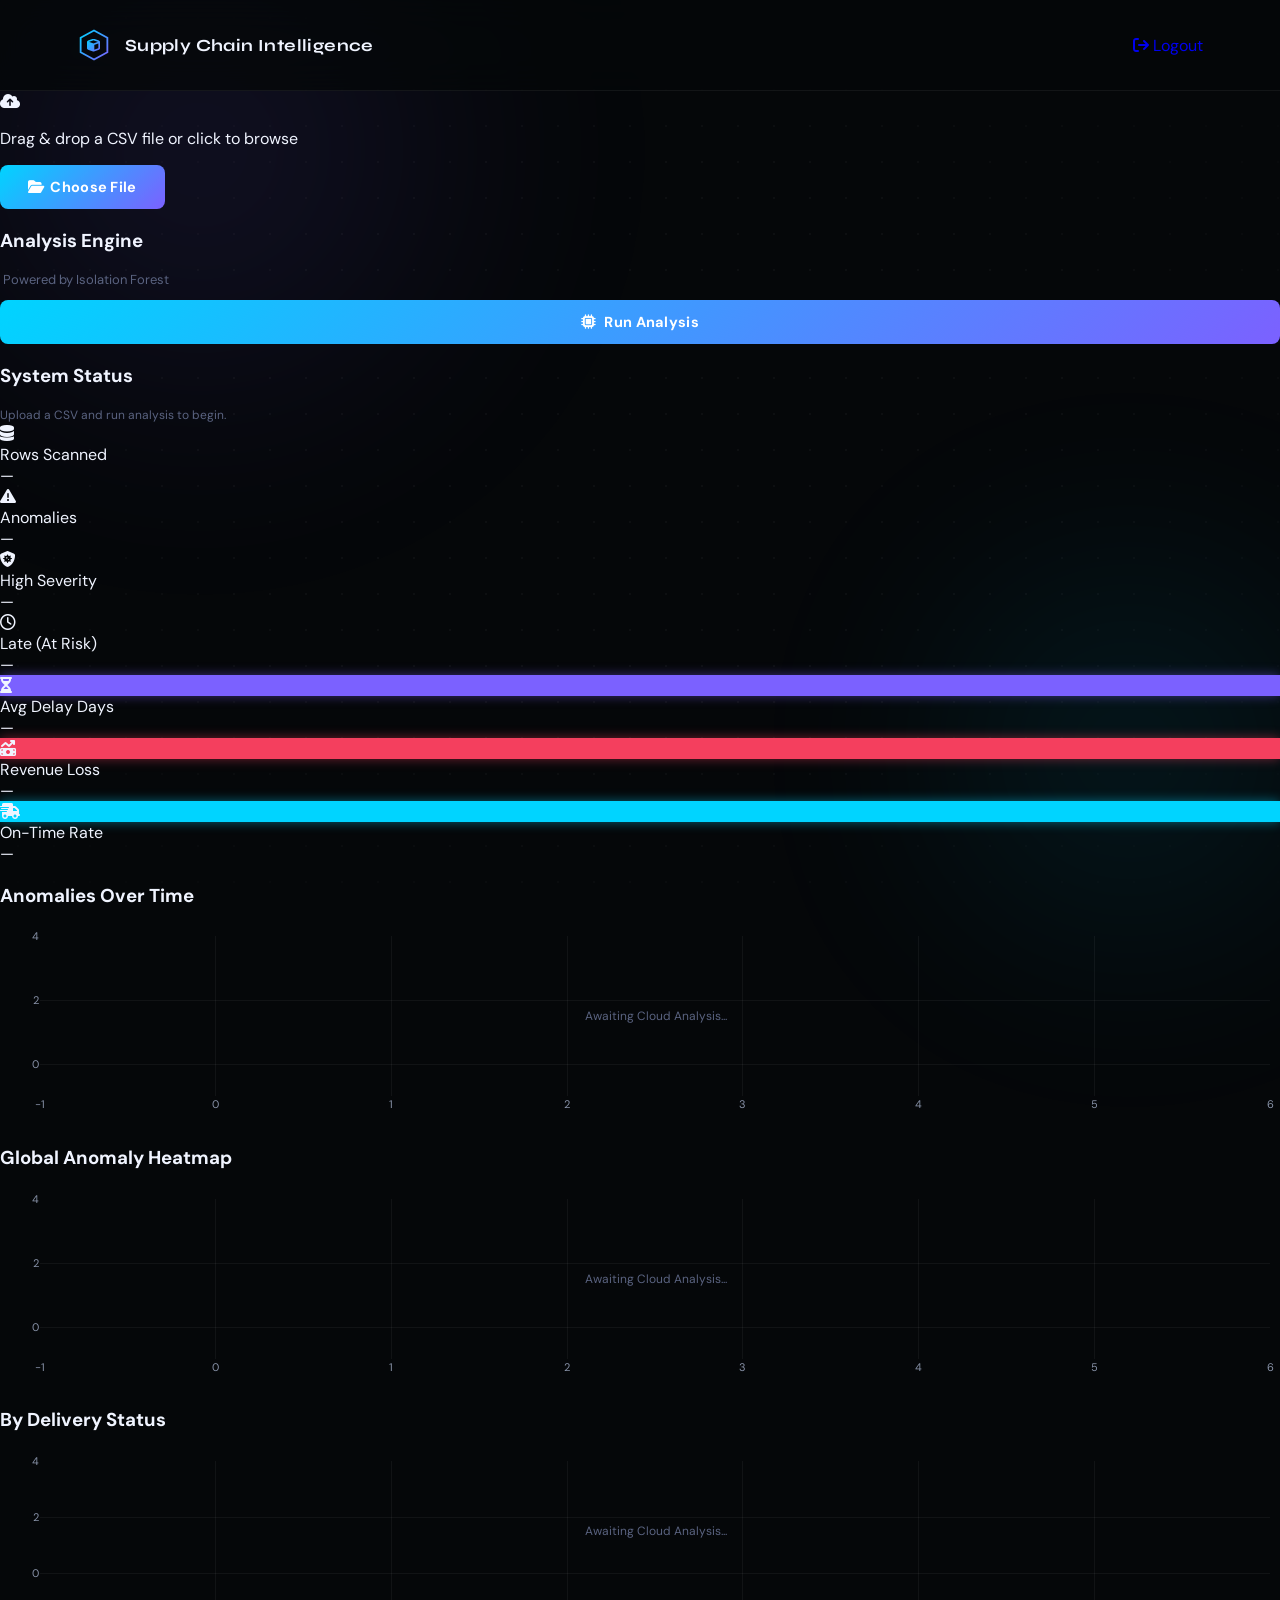
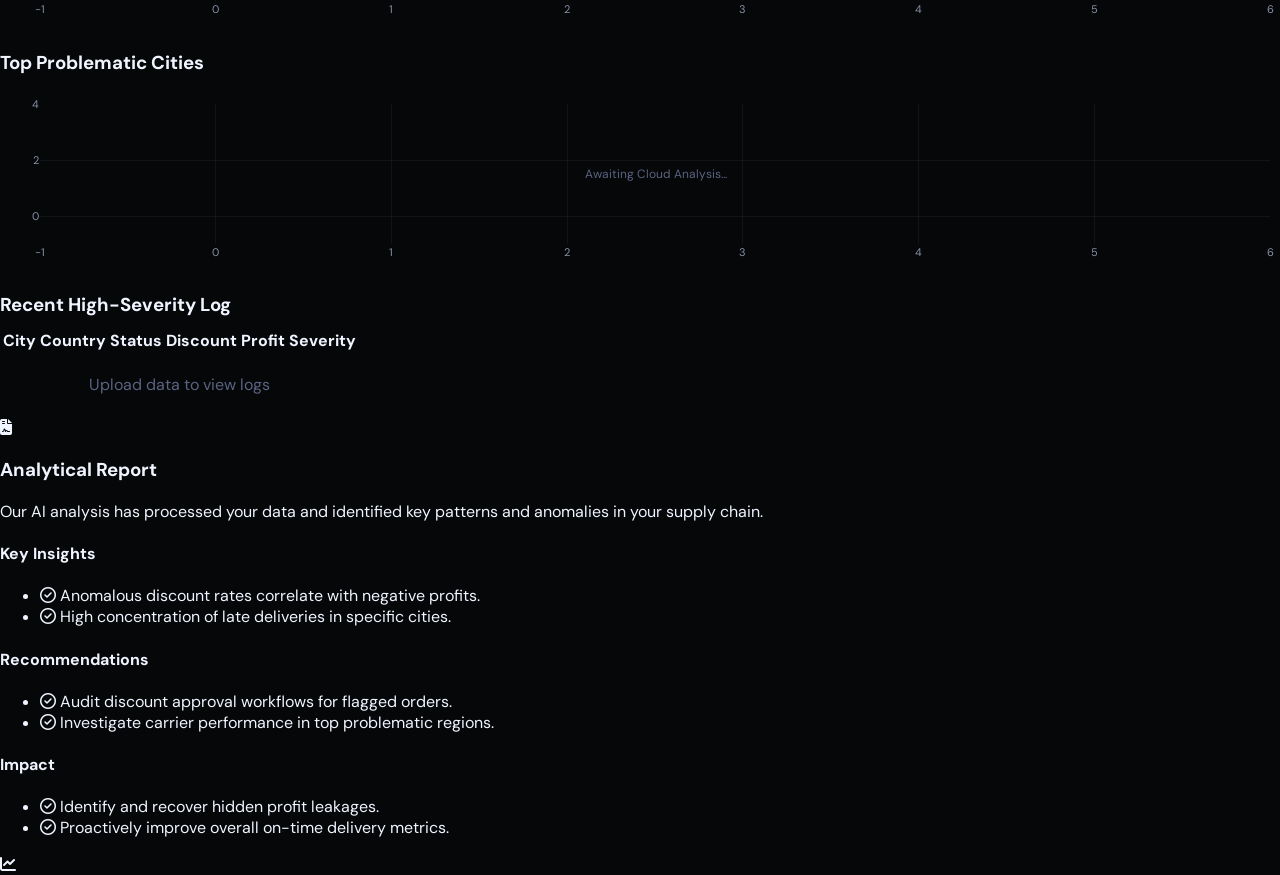
==== commit 0ee60c99: "Applied Obsidian Ops theme to dashboard, added new KPIs, and refactored script logic" ====
--- a/frontend/dashboard.html
+++ b/frontend/dashboard.html
@@ -3,72 +3,126 @@
 <head>
     <meta charset="UTF-8">
     <meta name="viewport" content="width=device-width, initial-scale=1.0">
-    <title>Dashboard - Supply Chain Intelligence</title>
+    <title>Dashboard — Supply Chain Intelligence</title>
     <link rel="stylesheet" href="style.css">
     <link href="https://cdnjs.cloudflare.com/ajax/libs/font-awesome/6.4.0/css/all.min.css" rel="stylesheet">
+    <link href="https://fonts.googleapis.com/css2?family=Syne:wght@700;800&family=DM+Sans:wght@300;400;500;600&display=swap" rel="stylesheet">
     <script src="https://cdn.plot.ly/plotly-2.27.0.min.js"></script>
 </head>
 <body class="dashboard-body">
 
+    <div class="bg-grid"></div>
+    <div class="bg-orb orb-1"></div>
+    <div class="bg-orb orb-2"></div>
+
     <nav class="navbar dashboard-nav">
         <div class="logo">
-            <div class="logo-icon"><i class="fa-solid fa-cube" style="color: #3B82F6;"></i></div>
+            <div class="logo-icon">
+                <svg class="logo-hex" viewBox="0 0 28 28" fill="none" xmlns="http://www.w3.org/2000/svg">
+                    <polygon points="14,2 25,8 25,20 14,26 3,20 3,8" stroke="url(#hexGradD)" stroke-width="1.5" fill="none"/>
+                    <defs>
+                        <linearGradient id="hexGradD" x1="0%" y1="0%" x2="100%" y2="100%">
+                            <stop offset="0%" stop-color="#00D4FF"/>
+                            <stop offset="100%" stop-color="#7B61FF"/>
+                        </linearGradient>
+                    </defs>
+                </svg>
+                <i class="fa-solid fa-cube logo-cube"></i>
+            </div>
             Supply Chain Intelligence
         </div>
-        <a href="index.html" class="btn-secondary" style="padding: 8px 16px; font-size: 13px;">Logout</a>
+        <a href="index.html" class="logout-btn"><i class="fa-solid fa-arrow-right-from-bracket"></i> Logout</a>
     </nav>
 
     <div class="main-container">
-        
+
         <div class="upload-section-dense">
+
             <div class="upload-box-dense" id="uploadBox">
-                <i class="fa-solid fa-cloud-arrow-up text-blue" style="font-size: 24px; margin-bottom: 8px;"></i>
-                <p style="margin: 0; font-size: 12px; color: var(--text-muted);">Drag & drop CSV or click to browse</p>
+                <i class="fa-solid fa-cloud-arrow-up"></i>
+                <p>Drag & drop a CSV file or click to browse</p>
                 <input type="file" id="csvFileInput" accept=".csv" style="display: none;">
-                <button class="btn-primary btn-sm" onclick="document.getElementById('csvFileInput').click()">Choose File</button>
-                <p id="fileNameDisplay" style="color: #10B981; margin-top: 5px; font-size: 11px; display: none;"></p>
+                <button class="btn-primary btn-sm" onclick="document.getElementById('csvFileInput').click()">
+                    <i class="fa-solid fa-folder-open" style="margin-right:6px;"></i>Choose File
+                </button>
+                <p id="fileNameDisplay"></p>
             </div>
 
             <div class="control-box-dense">
-                <h3 style="margin: 0 0 10px 0; font-size: 14px;">Analysis Engine</h3>
-                
-                <input type="hidden" id="modelSelect" value="isolation_forest">
-                
-                <p style="font-size: 12px; color: var(--text-muted); margin-bottom: 12px;">
-                    <i class="fa-solid fa-check-circle" style="color: #10B981;"></i> Isolation Forest Active
+                <h3 class="panel-title">Analysis Engine</h3>
+                <p style="font-size: 13px; color: var(--text-muted); margin-bottom: 12px; font-family: 'DM Sans', sans-serif;">
+                    <i class="fa-solid fa-shield-check" style="color: var(--cyan);"></i> Powered by Isolation Forest
                 </p>
-                
-                <button class="btn-primary btn-sm" id="analyzeBtn" style="width: 100%; margin-top: 2px;"><i class="fa-solid fa-microchip"></i> Run Analysis</button>
+                <button class="btn-primary btn-sm" id="analyzeBtn" style="width: 100%; margin-top: 10px; justify-content: center; display: flex; align-items: center; gap: 8px;">
+                    <i class="fa-solid fa-microchip"></i> Run Analysis
+                </button>
             </div>
 
             <div class="status-box-dense">
-                <h3 style="margin: 0 0 10px 0; font-size: 14px;">System Status</h3>
-                <div id="loadingIndicator" style="display: none; text-align: center; margin-top: 10px;">
-                    <i class="fa-solid fa-circle-notch fa-spin text-blue"></i> <span style="font-size: 12px; color: var(--text-muted);">Processing 100,000+ rows...</span>
+                <h3 class="panel-title">System Status</h3>
+                <div id="loadingIndicator" style="display: none;">
+                    <i class="fa-solid fa-circle-notch fa-spin"></i>
+                    <span style="margin-left: 8px;">Processing rows...</span>
                 </div>
                 <div id="successIndicator" style="display: none;">
-                    <p style="margin:0; font-size: 12px; color: #34D399;"><i class="fa-solid fa-check-circle"></i> Analysis Complete</p>
+                    <p><i class="fa-solid fa-check-circle" style="color:var(--emerald); margin-right:6px;"></i>
+                       <span style="color:var(--emerald);">Analysis Complete</span></p>
                     <div class="progress-bar-bg"><div class="progress-bar-fill"></div></div>
                 </div>
-            </div>
+                <p style="font-size:12px; color:var(--text-muted); margin:0;" id="statusIdle">Upload a CSV and run analysis to begin.</p>
+            </div>
+
         </div>
 
         <div class="kpi-grid-dense">
             <div class="kpi-card-dense">
-                <div class="kpi-header-dense"><div class="kpi-icon-dense blue"><i class="fa-solid fa-database"></i></div><span>Rows Scanned</span></div>
-                <div class="kpi-value-dense" id="kpi-total">0</div>
-            </div>
-            <div class="kpi-card-dense">
-                <div class="kpi-header-dense"><div class="kpi-icon-dense red"><i class="fa-solid fa-triangle-exclamation"></i></div><span>Anomalies</span></div>
-                <div class="kpi-value-dense" id="kpi-anomalies">0</div>
-            </div>
-            <div class="kpi-card-dense">
-                <div class="kpi-header-dense"><div class="kpi-icon-dense yellow"><i class="fa-solid fa-shield-virus"></i></div><span>High Severity</span></div>
-                <div class="kpi-value-dense red-text" id="kpi-severity">0</div>
-            </div>
-            <div class="kpi-card-dense">
-                <div class="kpi-header-dense"><div class="kpi-icon-dense green"><i class="fa-regular fa-clock"></i></div><span>Late (At Risk)</span></div>
-                <div class="kpi-value-dense" id="kpi-late">0</div>
+                <div class="kpi-header-dense">
+                    <div class="kpi-icon-dense blue"><i class="fa-solid fa-database"></i></div>
+                    <span>Rows Scanned</span>
+                </div>
+                <div class="kpi-value-dense" id="kpi-total">—</div>
+            </div>
+            <div class="kpi-card-dense">
+                <div class="kpi-header-dense">
+                    <div class="kpi-icon-dense red"><i class="fa-solid fa-triangle-exclamation"></i></div>
+                    <span>Anomalies</span>
+                </div>
+                <div class="kpi-value-dense" id="kpi-anomalies">—</div>
+            </div>
+            <div class="kpi-card-dense">
+                <div class="kpi-header-dense">
+                    <div class="kpi-icon-dense yellow"><i class="fa-solid fa-shield-virus"></i></div>
+                    <span>High Severity</span>
+                </div>
+                <div class="kpi-value-dense red-text" id="kpi-severity">—</div>
+            </div>
+            <div class="kpi-card-dense">
+                <div class="kpi-header-dense">
+                    <div class="kpi-icon-dense green"><i class="fa-regular fa-clock"></i></div>
+                    <span>Late (At Risk)</span>
+                </div>
+                <div class="kpi-value-dense" id="kpi-late">—</div>
+            </div>
+            <div class="kpi-card-dense">
+                <div class="kpi-header-dense">
+                    <div class="kpi-icon-dense" style="background:var(--violet); box-shadow: 0 0 12px rgba(123,97,255,0.45);"><i class="fa-solid fa-hourglass-half"></i></div>
+                    <span>Avg Delay Days</span>
+                </div>
+                <div class="kpi-value-dense" id="kpi-delay">—</div>
+            </div>
+            <div class="kpi-card-dense">
+                <div class="kpi-header-dense">
+                    <div class="kpi-icon-dense" style="background:var(--crimson); box-shadow: 0 0 12px rgba(244,63,94,0.45);"><i class="fa-solid fa-money-bill-trend-up"></i></div>
+                    <span>Revenue Loss</span>
+                </div>
+                <div class="kpi-value-dense red-text" id="kpi-revenue">—</div>
+            </div>
+            <div class="kpi-card-dense">
+                <div class="kpi-header-dense">
+                    <div class="kpi-icon-dense" style="background:var(--cyan); box-shadow: 0 0 12px rgba(0,212,255,0.45);"><i class="fa-solid fa-truck-fast"></i></div>
+                    <span>On-Time Rate</span>
+                </div>
+                <div class="kpi-value-dense" id="kpi-ontime">—</div>
             </div>
         </div>
 
@@ -81,7 +135,6 @@
                 <h3 class="chart-title-dense">Global Anomaly Heatmap</h3>
                 <div id="mapChart" style="height: 200px;"></div>
             </div>
-
             <div class="chart-box-dense">
                 <h3 class="chart-title-dense">By Delivery Status</h3>
                 <div id="donutChart" style="height: 180px;"></div>
@@ -90,30 +143,28 @@
                 <h3 class="chart-title-dense">Top Problematic Cities</h3>
                 <div id="barChart" style="height: 180px;"></div>
             </div>
-            <div class="chart-box-dense">
-                <h3 class="chart-title-dense">Anomalies by Order Qty</h3>
-                <div id="quantityChart" style="height: 180px;"></div>
-            </div>
-            <div class="chart-box-dense">
-                <h3 class="chart-title-dense">Financial Impact</h3>
-                <div id="scatterChart" style="height: 180px;"></div>
-            </div>
         </div>
 
         <div class="table-box-dense">
-            <h3 class="chart-title-dense">Recent High-Severity Log</h3>
+            <h3 class="chart-title-dense" style="margin-bottom:10px;">Recent High-Severity Log</h3>
             <table class="data-table-dense">
                 <thead>
-                    <tr><th>City</th><th>Country</th><th>Status</th><th>Discount</th><th>Profit</th><th>Severity</th></tr>
+                    <tr>
+                        <th>City</th>
+                        <th>Country</th>
+                        <th>Status</th>
+                        <th>Discount</th>
+                        <th>Profit</th>
+                        <th>Severity</th>
+                    </tr>
                 </thead>
                 <tbody id="tableBody">
-                    <tr><td colspan="6" style="text-align: center; color: var(--text-muted);">Upload data to view logs</td></tr>
+                    <tr><td colspan="6" style="text-align:center; color:var(--text-muted); padding:20px;">Upload data to view logs</td></tr>
                 </tbody>
             </table>
         </div>
-        
+
         <div class="report-summary-box">
-            
             <div class="report-col info-col">
                 <div class="report-header">
                     <div class="report-icon"><i class="fa-solid fa-file-contract"></i></div>
@@ -121,7 +172,6 @@
                 </div>
                 <p>Our AI analysis has processed your data and identified key patterns and anomalies in your supply chain.</p>
             </div>
-
             <div class="report-col">
                 <h4>Key Insights</h4>
                 <ul class="report-list">
@@ -129,7 +179,6 @@
                     <li><i class="fa-regular fa-circle-check text-blue"></i> High concentration of late deliveries in specific cities.</li>
                 </ul>
             </div>
-
             <div class="report-col">
                 <h4>Recommendations</h4>
                 <ul class="report-list">
@@ -137,7 +186,6 @@
                     <li><i class="fa-regular fa-circle-check text-blue"></i> Investigate carrier performance in top problematic regions.</li>
                 </ul>
             </div>
-
             <div class="report-col">
                 <h4>Impact</h4>
                 <ul class="report-list">
@@ -145,15 +193,13 @@
                     <li><i class="fa-regular fa-circle-check text-blue"></i> Proactively improve overall on-time delivery metrics.</li>
                 </ul>
             </div>
-
             <div class="report-col decoration-col">
-                <i class="fa-solid fa-chart-line text-blue" style="font-size: 50px; opacity: 0.5;"></i>
-            </div>
-
-        </div>
-
-    </div>
-    
-    <script src="script.js"></script>
+                <div class="deco-icon-wrap">
+                    <i class="fa-solid fa-chart-line"></i>
+                </div>
+            </div>
+        </div>
+
+    </div><script src="script.js"></script>
 </body>
 </html>
--- a/frontend/style.css
+++ b/frontend/style.css
@@ -1,266 +1,408 @@
-/* --- GLOBAL THEME (UPDATED FOR DEEP NAVY / NEON) --- */
+/* ============================================================
+   SUPPLY CHAIN INTELLIGENCE — OBSIDIAN OPS THEME
+   Aesthetic: Deep black + neon cyan/violet, cinematic scanlines, 
+   geometric corner accents, CSS-only animations. 
+   Font pairing: Syne (display) + DM Sans (body).
+   ============================================================ */
+
+/* --- DESIGN TOKENS --- */
 :root {
-    --bg-dark: #0A0F1C;   /* Deep rich navy background */
-    --bg-panel: #131B2C;  /* Slightly lighter navy for panels */
-    --bg-card: #1A233A;   /* Card background */
-    --text-light: #F8FAFC;
-    --text-muted: #94A3B8;
-    --border: #23304A;    /* Soft blue-tinted borders */
-    --accent-blue: #3B82F6;
-}
+    /* Core palette */
+    --bg-void:    #050709;          /* Deepest black base */
+    --bg-surface: #0C0F17;          /* Panel surfaces */
+    --bg-raised:  #111520;          /* Cards / raised elements */
+
+    /* Neon accents */
+    --cyan:     #00D4FF;
+    --violet:   #7B61FF;
+    --crimson:  #F43F5E;
+    --emerald:  #00E5A0;
+    --amber:    #FFB547;
+
+    /* Neon glow aliases */
+    --glow-cyan:   rgba(0, 212, 255, 0.35);
+    --glow-violet: rgba(123, 97, 255, 0.35);
+
+    /* Text */
+    --text-primary: #F0F4FF;
+    --text-mid:     #8892A8;
+    --text-muted:   #5A6380;
+
+    /* Borders */
+    --border-subtle: rgba(255,255,255,0.06);
+
+    /* Transition */
+    --ease: cubic-bezier(0.23, 1, 0.32, 1);
+
+    /* Legacy aliases mapped to Obsidian (prevents breaking older HTML) */
+    --bg-dark: var(--bg-void);
+    --bg-panel: var(--bg-surface);
+    --bg-card: var(--bg-raised);
+    --text-light: var(--text-primary);
+    --border: var(--border-subtle);
+    --accent-blue: var(--cyan);
+}
+
+/* --- RESET & BASE --- */
+*, *::before, *::after { box-sizing: border-box; }
 
 body {
     margin: 0;
-    font-family: 'Inter', -apple-system, sans-serif;
-    background-color: var(--bg-dark);
-    color: var(--text-light);
+    font-family: 'DM Sans', -apple-system, sans-serif;
+    background-color: var(--bg-void);
+    color: var(--text-primary);
     overflow-x: hidden;
+    -webkit-font-smoothing: antialiased;
 }
 
 a { text-decoration: none; }
 
-/* --- BUTTONS --- */
+/* ============================================================
+   BACKGROUND ATMOSPHERE (Global)
+   ============================================================ */
+
+/* Dot-grid overlay */
+.bg-grid {
+    position: fixed; inset: 0; z-index: 0; pointer-events: none;
+    background-image: radial-gradient(circle, rgba(255,255,255,0.035) 1px, transparent 1px);
+    background-size: 36px 36px;
+    mask-image: radial-gradient(ellipse 80% 80% at 50% 50%, black 40%, transparent 100%);
+}
+
+/* Ambient glowing orbs */
+.bg-orb {
+    position: fixed; border-radius: 50%; pointer-events: none; z-index: 0;
+    filter: blur(120px); opacity: 0.15;
+    animation: orbFloat 18s ease-in-out infinite alternate;
+}
+.orb-1 {
+    width: 700px; height: 700px;
+    background: radial-gradient(circle, var(--violet), transparent 70%);
+    top: -200px; left: -150px;
+    animation-delay: 0s;
+}
+.orb-2 {
+    width: 500px; height: 500px;
+    background: radial-gradient(circle, var(--cyan), transparent 70%);
+    bottom: -100px; right: -100px;
+    animation-delay: -6s;
+}
+
+@keyframes orbFloat {
+    0%   { transform: translate(0, 0) scale(1); }
+    50%  { transform: translate(40px, -30px) scale(1.05); }
+    100% { transform: translate(-20px, 25px) scale(0.97); }
+}
+
+/* Ensure content floats above background */
+nav, header, section, .main-container { position: relative; z-index: 1; }
+
+/* ============================================================
+   BUTTONS
+   ============================================================ */
+
 .btn-primary {
-    background-color: var(--accent-blue); color: white; border: none;
-    padding: 12px 24px; border-radius: 6px; cursor: pointer; font-weight: 600;
-    transition: 0.2s; font-family: inherit; font-size: 15px;
-}
-.btn-primary:hover { background-color: #1D4ED8; }
+    position: relative; overflow: hidden;
+    background: linear-gradient(135deg, var(--cyan) 0%, var(--violet) 100%);
+    color: #fff; border: none;
+    padding: 13px 28px; border-radius: 8px;
+    cursor: pointer; font-weight: 700;
+    font-family: 'DM Sans', sans-serif; font-size: 14.5px;
+    letter-spacing: 0.3px;
+    transition: box-shadow 0.35s var(--ease), transform 0.25s var(--ease);
+    white-space: nowrap;
+}
+.btn-primary::before {
+    content: ''; position: absolute; inset: 0;
+    background: linear-gradient(135deg, rgba(255,255,255,0.15), transparent);
+    opacity: 0; transition: opacity 0.3s;
+}
+.btn-primary:hover {
+    box-shadow: 0 0 25px var(--glow-cyan), 0 0 40px rgba(123,97,255,0.2);
+    transform: translateY(-2px);
+}
+.btn-primary:hover::before { opacity: 1; }
+.btn-primary:active { transform: translateY(0); }
 
 .btn-secondary {
-    background-color: transparent; color: white; padding: 12px 24px; border-radius: 6px; 
-    font-weight: 600; border: 1px solid #374151; transition: 0.2s; display: flex; align-items: center; gap: 8px; font-size: 15px;
-}
-.btn-secondary:hover { background-color: rgba(255,255,255,0.05); }
-
-/* --- NAVIGATION --- */
-.navbar { display: flex; justify-content: space-between; align-items: center; padding: 25px 5%; max-width: 1500px; margin: 0 auto; }
-.logo { font-size: 18px; font-weight: bold; letter-spacing: 0.5px; display: flex; align-items: center; gap: 12px; color: white;}
-.logo-icon { width: 30px; height: 30px; border: 1px solid var(--accent-blue); border-radius: 6px; display: flex; justify-content: center; align-items: center;}
-
-/* --- HERO SECTION --- */
-.hero { display: flex; align-items: center; justify-content: space-between; padding: 40px 5%; max-width: 1500px; margin: 0 auto; min-height: 70vh; gap: 50px;}
-.hero-content { flex: 1; max-width: 650px; }
-.hero-image { flex: 1.2; display: flex; justify-content: flex-end; }
-.mockup { width: 100%; border-radius: 8px; border: 1px solid #374151; box-shadow: 0 25px 50px -12px rgba(0, 0, 0, 0.5); }
+    background: rgba(255,255,255,0.02);
+    color: var(--text-primary);
+    padding: 13px 28px; border-radius: 8px;
+    font-weight: 500; font-family: 'DM Sans', sans-serif; font-size: 14.5px;
+    border: 1px solid var(--border-subtle);
+    transition: border-color 0.3s, background 0.3s, box-shadow 0.3s, color 0.3s;
+    display: flex; align-items: center; gap: 8px;
+}
+.btn-secondary:hover {
+    border-color: rgba(0,212,255,0.4);
+    background: rgba(0,212,255,0.05);
+    box-shadow: 0 0 20px rgba(0,212,255,0.08);
+    color: var(--cyan);
+}
+
+/* ============================================================
+   NAVIGATION
+   ============================================================ */
+
+.navbar {
+    display: flex; justify-content: space-between; align-items: center;
+    padding: 28px 6%; max-width: 1600px; margin: 0 auto;
+    position: sticky; top: 0; z-index: 100;
+    background: rgba(5,7,9,0.75); backdrop-filter: blur(18px);
+    border-bottom: 1px solid var(--border-subtle);
+    animation: navFadeIn 0.8s var(--ease) both;
+}
+
+@keyframes navFadeIn {
+    from { opacity: 0; transform: translateY(-10px); }
+    to   { opacity: 1; transform: translateY(0); }
+}
+
+.logo {
+    font-family: 'Syne', sans-serif; font-size: 17px; font-weight: 700;
+    letter-spacing: 0.4px; display: flex; align-items: center; gap: 14px;
+    color: var(--text-primary);
+}
+.logo-icon { width: 34px; height: 34px; display: flex; justify-content: center; align-items: center; position: relative; }
+.logo-hex { position: absolute; inset: 0; width: 100%; height: 100%; animation: hexSpin 12s linear infinite; }
+@keyframes hexSpin { from { transform: rotate(0deg); } to { transform: rotate(360deg); } }
+.logo-cube {
+    font-size: 13px;
+    background: linear-gradient(135deg, var(--cyan), var(--violet));
+    -webkit-background-clip: text; -webkit-text-fill-color: transparent;
+    position: relative; z-index: 1;
+}
+
+/* ============================================================
+   HERO SECTION (index.html)
+   ============================================================ */
+
+.hero {
+    display: flex; align-items: center; justify-content: space-between;
+    padding: 80px 6%; max-width: 1600px; margin: 0 auto;
+    min-height: 88vh; gap: 60px;
+}
+.hero-content { flex: 1; max-width: 620px; }
+.hero-image   { flex: 1.3; display: flex; justify-content: flex-end; }
+
+.hero-content > * { animation: heroReveal 0.9s var(--ease) both; }
+.hero-content .badge { animation-delay: 0.1s; }
+.hero-content h1 { animation-delay: 0.2s; }
+.hero-content > p { animation-delay: 0.3s; }
+.hero-content .btn-group { animation-delay: 0.4s; }
+.hero-content .hero-mini-features { animation-delay: 0.5s; }
+
+@keyframes heroReveal {
+    from { opacity: 0; transform: translateY(24px); }
+    to   { opacity: 1; transform: translateY(0); }
+}
 
 .badge {
-    background: rgba(59, 130, 246, 0.1); color: #60A5FA;
-    padding: 6px 14px; border-radius: 20px; font-size: 11px; font-weight: 700;
-    display: inline-block; margin-bottom: 25px; border: 1px solid rgba(59, 130, 246, 0.2); letter-spacing: 1px;
-}
-
-.hero h1 { font-size: 58px; line-height: 1.15; margin: 0 0 25px 0; font-weight: 800; color: white; letter-spacing: -1px;}
-.text-gradient { 
-    background: linear-gradient(to right, #3B82F6, #8B5CF6);
-    background-clip: text; -webkit-background-clip: text; -webkit-text-fill-color: transparent; 
-}
-.hero p { font-size: 17px; color: var(--text-muted); line-height: 1.6; margin-bottom: 40px; max-width: 550px;}
-.btn-group { display: flex; gap: 15px; margin-bottom: 50px;}
-
-/* --- HERO MINI FEATURES --- */
-.hero-mini-features { display: flex; gap: 30px; margin-top: 20px; border-top: 1px solid #1F2937; padding-top: 30px;}
-.mini-feature { flex: 1; }
-.mini-feature i { font-size: 20px; color: #8B5CF6; margin-bottom: 15px; display: block;}
-.mini-feature h4 { margin: 0 0 8px 0; font-size: 14px; color: white; font-weight: 600;}
-.mini-feature p { margin: 0; font-size: 13px; color: var(--text-muted); line-height: 1.4;}
-
-/* --- WHITE FEATURES SECTION --- */
-.white-section { background-color: white; color: #111827; padding: 100px 5%; border-top: 1px solid #E5E7EB; }
-.features-grid { 
-    display: grid; 
-    grid-template-columns: repeat(auto-fit, minmax(280px, 1fr)); 
-    gap: 30px; max-width: 1400px; margin: 0 auto; 
-    justify-content: center;
-}
-.feature-card { background: white; padding: 35px; border-radius: 12px; border: 1px solid #E5E7EB; transition: 0.3s; }
-.feature-card:hover { transform: translateY(-5px); box-shadow: 0 10px 25px -5px rgba(0,0,0,0.05); border-color: #D1D5DB;}
-.feature-card h3 { margin: 20px 0 12px 0; font-size: 17px; font-weight: 700; color: #111827;}
-.feature-card p { color: #6B7280; font-size: 14.5px; line-height: 1.6; margin: 0; }
-.icon { font-size: 24px; padding: 14px; background: #F9FAFB; border-radius: 10px; border: 1px solid #E5E7EB; display: inline-flex; justify-content: center; align-items: center;}
-
-
-
-
-/* --- DENSE DASHBOARD OVERRIDES --- */
-.main-container { padding: 15px 2%; max-width: 1800px; margin: 0 auto; }
-
-/* 3-Column Tight Upload Box */
-.upload-section-dense { display: grid; grid-template-columns: 1.5fr 1fr 1.5fr; gap: 12px; margin-bottom: 15px; }
-.upload-box-dense { background: var(--bg-panel); border: 1px dashed var(--border); border-radius: 8px; padding: 15px; text-align: center; }
-.control-box-dense, .status-box-dense { background: var(--bg-panel); border: 1px solid var(--border); border-radius: 8px; padding: 15px; }
-.btn-sm { padding: 8px 16px; font-size: 13px; margin-top: 10px; }
-.dense-select { width: 100%; padding: 8px; background: var(--bg-card); color: white; border: 1px solid var(--border); border-radius: 4px; font-size: 12px; }
-.progress-bar-bg { width: 100%; height: 6px; background: var(--bg-card); border-radius: 3px; margin-top: 8px; overflow: hidden; }
-.progress-bar-fill { width: 100%; height: 100%; background: #3B82F6; }
-
-/* Tight KPI Grid */
-.kpi-grid-dense { display: grid; grid-template-columns: repeat(4, 1fr); gap: 12px; margin-bottom: 15px; }
-.kpi-card-dense { background: var(--bg-panel); border: 1px solid var(--border); padding: 12px 15px; border-radius: 8px; }
-.kpi-header-dense { display: flex; align-items: center; gap: 10px; margin-bottom: 8px; color: var(--text-muted); font-size: 12px; font-weight: 600; text-transform: uppercase;}
-.kpi-value-dense { font-size: 24px; font-weight: bold; color: white; }
-
-/* --- SOLID GLOWING KPI ICONS --- */
-.kpi-icon-dense { 
-    width: 32px; height: 32px; 
-    border-radius: 50%; /* Makes them perfect circles */
-    display: flex; justify-content: center; align-items: center; 
-    font-size: 14px; color: white; border: none !important; 
-}
-.kpi-icon-dense.blue { background-color: #3B82F6; box-shadow: 0 0 15px rgba(59, 130, 246, 0.5); }
-.kpi-icon-dense.red { background-color: #EF4444; box-shadow: 0 0 15px rgba(239, 68, 68, 0.5); }
-.kpi-icon-dense.yellow { background-color: #F59E0B; box-shadow: 0 0 15px rgba(245, 158, 11, 0.5); }
-.kpi-icon-dense.green { background-color: #10B981; box-shadow: 0 0 15px rgba(16, 185, 129, 0.5); }
-
-/* --- SOLID TABLE BADGES --- */
-.badge-severity-high { background-color: #EF4444; color: white; padding: 4px 12px; border-radius: 4px; font-size: 11px; font-weight: bold; letter-spacing: 0.5px;}
-.badge-severity-med { background-color: #F59E0B; color: white; padding: 4px 12px; border-radius: 4px; font-size: 11px; font-weight: bold; letter-spacing: 0.5px;}
-.badge-severity-low { background-color: #10B981; color: white; padding: 4px 12px; border-radius: 4px; font-size: 11px; font-weight: bold; letter-spacing: 0.5px;}
-
-/* DENSE 4-COLUMN CHART GRID */
-.charts-grid-dense { 
-    display: grid; 
-    grid-template-columns: repeat(4, 1fr); 
-    gap: 12px; 
-    margin-bottom: 15px; 
-}
-.col-span-2 { grid-column: span 2; }
-.chart-box-dense { background: var(--bg-panel); border: 1px solid var(--border); border-radius: 8px; padding: 12px; }
-.chart-title-dense { font-size: 13px; color: white; margin: 0 0 5px 0; font-weight: 600; }
-
-/* Tight Data Table */
-.table-box-dense { background: var(--bg-panel); border: 1px solid var(--border); border-radius: 8px; padding: 12px; overflow-x: auto; margin-bottom: 15px;}
-.data-table-dense { width: 100%; border-collapse: collapse; text-align: left; font-size: 12px; }
-.data-table-dense th { padding: 8px; border-bottom: 1px solid var(--border); color: var(--text-muted); }
-.data-table-dense td { padding: 8px; border-bottom: 1px solid #1f2937; color: var(--text-light); }
-
-/* --- ANALYTICAL REPORT FOOTER --- */
-.report-summary-box {
-    background-color: var(--bg-panel);
-    border: 1px solid var(--border);
-    border-radius: 12px;
-    padding: 25px 30px;
-    display: flex;
-    align-items: center;
-    gap: 25px;
-    margin-bottom: 30px;
-}
-.report-col {
-    flex: 1;
-    border-right: 1px solid var(--border);
-    padding-right: 20px;
-}
-.report-col:last-child, .decoration-col {
-    border-right: none;
-    padding-right: 0;
-}
-.info-col { flex: 1.5; }
-.decoration-col { flex: 0.5; text-align: center; }
-
-.report-header { display: flex; align-items: center; gap: 15px; margin-bottom: 12px; }
-.report-icon { 
-    background: rgba(59, 130, 246, 0.15); color: var(--accent-blue); 
-    width: 42px; height: 42px; display: flex; align-items: center; justify-content: center; 
-    border-radius: 8px; font-size: 18px; 
-}
-.report-col h3 { margin: 0; font-size: 17px; color: white; }
-.report-col h4 { margin: 0 0 15px 0; font-size: 14px; color: white; font-weight: 600; }
-.report-col p { margin: 0; color: var(--text-muted); font-size: 13px; line-height: 1.6; }
-
-.report-list { list-style: none; padding: 0; margin: 0; display: flex; flex-direction: column; gap: 12px; }
-.report-list li { color: var(--text-muted); font-size: 12.5px; display: flex; align-items: flex-start; gap: 10px; line-height: 1.4; }
-.report-list li i { margin-top: 2px; font-size: 14px;}
-
-
-
-
-/* =========================================
-   --- HOW IT WORKS PAGE STYLES ---
-   ========================================= */
+    display: inline-flex; align-items: center; gap: 8px;
+    background: rgba(0, 212, 255, 0.07); color: var(--cyan);
+    padding: 7px 16px; border-radius: 100px;
+    font-size: 10.5px; font-weight: 700; letter-spacing: 1.5px;
+    border: 1px solid rgba(0,212,255,0.2); margin-bottom: 28px;
+}
+
+.hero h1 {
+    font-family: 'Syne', sans-serif; font-size: 56px; line-height: 1.12;
+    margin: 0 0 24px 0; font-weight: 800; color: var(--text-primary); letter-spacing: -1.5px;
+}
+
+.text-gradient {
+    background: linear-gradient(100deg, var(--cyan) 0%, var(--violet) 60%, var(--crimson) 100%);
+    background-clip: text; -webkit-background-clip: text; -webkit-text-fill-color: transparent;
+    background-size: 200% 100%; animation: gradientShift 6s ease-in-out infinite alternate;
+}
+@keyframes gradientShift { 0% { background-position: 0% 50%; } 100% { background-position: 100% 50%; } }
+
+.hero > .hero-content > p {
+    font-size: 16.5px; color: var(--text-mid); line-height: 1.7; margin-bottom: 40px; max-width: 520px; font-weight: 300;
+}
+.btn-group { display: flex; gap: 14px; margin-bottom: 52px; flex-wrap: wrap; }
+
+.hero-mini-features { display: flex; gap: 0; border-top: 1px solid var(--border-subtle); padding-top: 32px; }
+.mini-feature { flex: 1; padding-right: 24px; border-right: 1px solid var(--border-subtle); margin-right: 24px; transition: transform 0.3s var(--ease); }
+.mini-feature:last-child { border-right: none; margin-right: 0; padding-right: 0; }
+.mini-feature:hover { transform: translateY(-3px); }
+.mini-feature i { font-size: 16px; background: linear-gradient(135deg, var(--cyan), var(--violet)); -webkit-background-clip: text; -webkit-text-fill-color: transparent; margin-bottom: 12px; display: block; }
+.mini-feature h4 { margin: 0 0 6px 0; font-size: 13px; color: var(--text-primary); font-weight: 600; }
+.mini-feature p  { margin: 0; font-size: 12px; color: var(--text-muted); line-height: 1.5; font-weight: 300; }
+
+/* ============================================================
+   MOCKUP FRAME
+   ============================================================ */
+
+.hero-image { animation: heroReveal 1s var(--ease) 0.35s both; }
+.mockup-frame {
+    position: relative; width: 100%; max-width: 600px;
+    background: var(--bg-surface); border-radius: 14px; border: 1px solid var(--border-subtle); overflow: hidden;
+    box-shadow: 0 0 0 1px rgba(0,212,255,0.08), 0 40px 80px -20px rgba(0,0,0,0.8), inset 0 1px 0 rgba(255,255,255,0.05);
+}
+
+.scan-line {
+    position: absolute; top: -2px; left: 0; right: 0; height: 2px; background: linear-gradient(90deg, transparent, var(--cyan), transparent); opacity: 0.7; animation: scanSweep 4s linear infinite; z-index: 5;
+}
+@keyframes scanSweep { 0% { top: -2px; opacity: 0; } 5% { opacity: 0.7; } 95% { opacity: 0.7; } 100% { top: 100%; opacity: 0; } }
+
+.corner { position: absolute; width: 14px; height: 14px; border-color: var(--cyan); border-style: solid; z-index: 6; opacity: 0.7; }
+.corner.tl { top: 0; left: 0; border-width: 1.5px 0 0 1.5px; border-radius: 4px 0 0 0; }
+.corner.tr { top: 0; right: 0; border-width: 1.5px 1.5px 0 0; border-radius: 0 4px 0 0; }
+.corner.bl { bottom: 0; left: 0; border-width: 0 0 1.5px 1.5px; border-radius: 0 0 0 4px; }
+.corner.br { bottom: 0; right: 0; border-width: 0 1.5px 1.5px 0; border-radius: 0 0 4px 0; }
+
+.mockup-topbar { display: flex; align-items: center; gap: 7px; padding: 12px 16px; background: var(--bg-raised); border-bottom: 1px solid var(--border-subtle); }
+.dot { width: 10px; height: 10px; border-radius: 50%; flex-shrink: 0; }
+.dot.red { background: var(--crimson); } .dot.yellow { background: var(--amber); } .dot.green { background: var(--emerald); }
+.mockup-url { margin-left: 10px; font-size: 11px; color: var(--text-muted); letter-spacing: 0.3px; font-family: 'DM Mono', monospace; }
+
+.mockup-body { padding: 16px; }
+.mock-kpi-row { display: grid; grid-template-columns: repeat(4,1fr); gap: 10px; margin-bottom: 14px; }
+.mock-kpi { background: var(--bg-raised); border-radius: 8px; padding: 12px 10px; border: 1px solid var(--border-subtle); text-align: center; position: relative; overflow: hidden; }
+.mock-kpi::before { content: ''; position: absolute; top: 0; left: 0; right: 0; height: 2px; }
+.red-kpi::before { background: var(--crimson); } .yellow-kpi::before { background: var(--amber); } .green-kpi::before { background: var(--emerald); } .blue-kpi::before { background: var(--cyan); }
+
+.mock-label { display: block; font-size: 9px; color: var(--text-muted); font-weight: 600; letter-spacing: 0.8px; text-transform: uppercase; margin-bottom: 4px; }
+.mock-value { display: block; font-family: 'Syne', sans-serif; font-size: 20px; font-weight: 800; color: var(--text-primary); }
+.mock-sub { display: block; font-size: 9px; color: var(--text-muted); margin-top: 2px; }
+
+/* ============================================================
+   FEATURES SECTION (Previously .white-section, now dark)
+   ============================================================ */
+
+.white-section {
+    background: transparent; /* Allows bg-void grid to show */
+    color: var(--text-primary);
+    padding: 110px 6% 120px;
+    border-top: 1px solid var(--border-subtle);
+    position: relative; overflow: hidden;
+}
+
+.section-label {
+    text-align: center; font-size: 10.5px; font-weight: 800;
+    letter-spacing: 2.5px; color: var(--violet);
+    margin-bottom: 16px; position: relative; z-index: 1;
+}
+
+.section-heading {
+    font-family: 'Syne', sans-serif; font-size: 36px; font-weight: 800;
+    text-align: center; color: var(--text-primary);
+    max-width: 600px; margin: 0 auto 64px; line-height: 1.25; letter-spacing: -0.8px;
+}
+
+.features-grid { display: grid; grid-template-columns: repeat(auto-fit, minmax(260px, 1fr)); gap: 28px; max-width: 1300px; margin: 0 auto; position: relative; z-index: 1; }
+
+.feature-card {
+    background: var(--bg-surface); padding: 36px 32px; border-radius: 16px;
+    border: 1px solid var(--border-subtle); position: relative; overflow: hidden;
+    transition: transform 0.4s var(--ease), box-shadow 0.4s var(--ease), border-color 0.4s;
+}
+
+.feature-card:hover {
+    transform: translateY(-8px) scale(1.01);
+    border-color: rgba(0, 212, 255, 0.3);
+    box-shadow: 0 15px 35px rgba(0,0,0,0.5), 0 0 20px rgba(0,212,255,0.05);
+}
+
+.icon {
+    font-size: 22px; padding: 15px; border-radius: 12px;
+    background: rgba(0,212,255,0.05); color: var(--cyan);
+    border: 1px solid rgba(0,212,255,0.15);
+    display: inline-flex; justify-content: center; align-items: center;
+    transition: transform 0.35s var(--ease), background 0.35s;
+}
+.feature-card:hover .icon { transform: scale(1.1) rotate(-5deg); background: rgba(0,212,255,0.12); box-shadow: 0 0 15px rgba(0,212,255,0.2); }
+
+.feature-card h3 { font-family: 'Syne', sans-serif; margin: 22px 0 12px 0; font-size: 17px; font-weight: 700; color: var(--text-primary); letter-spacing: -0.3px; }
+.feature-card p { color: var(--text-muted); font-size: 14px; line-height: 1.7; margin: 0; font-weight: 300; }
+
+/* ============================================================
+   HOW IT WORKS PAGE
+   ============================================================ */
 
 .hiw-header { text-align: center; padding: 60px 5% 30px; max-width: 800px; margin: 0 auto; }
-.hiw-header h1 { font-size: 40px; margin-bottom: 20px; color: white; font-weight: 800;}
-.hiw-header p { color: var(--text-muted); line-height: 1.6; font-size: 16px; margin-bottom: 20px; }
+.hiw-header h1 { font-family: 'Syne', sans-serif; font-size: 40px; margin-bottom: 20px; color: var(--text-primary); font-weight: 800; }
+.hiw-header p { color: var(--text-mid); line-height: 1.6; font-size: 16px; margin-bottom: 20px; font-weight: 300;}
 
 .hiw-section { max-width: 1500px; margin: 0 auto; padding: 20px 5% 40px; }
-.hiw-section > h3 { color: white; font-size: 20px; margin-bottom: 25px; }
-
-/* 7-Step Process Track (Compact, No Scroll) */
-.process-track { 
-    display: flex; align-items: center; justify-content: space-between; 
-    gap: 8px; /* Tighter gap between arrows and boxes */
-    padding-bottom: 15px; 
-    width: 100%;
-}
-.process-card { 
-    background: var(--bg-panel); border: 1px solid var(--border); border-radius: 12px; 
-    padding: 20px 10px; /* Reduced padding to make boxes thinner */
-    text-align: center; 
-    flex: 1; /* Forces all boxes to be equal width */
-    min-width: 0; /* Allows boxes to shrink down without triggering a scrollbar */
-    position: relative; 
-}
-.process-card i { font-size: 24px; margin-bottom: 12px; } /* Slightly smaller icon */
-.process-card h4 { color: white; font-size: 13px; margin: 0 0 8px 0; font-weight: 600;}
+.hiw-section > h3 { color: var(--text-primary); font-size: 20px; margin-bottom: 25px; font-family: 'Syne', sans-serif; }
+
+.process-track { display: flex; align-items: center; justify-content: space-between; gap: 8px; padding-bottom: 15px; width: 100%; }
+.process-card {
+    background: var(--bg-surface); border: 1px solid var(--border-subtle); border-radius: 12px;
+    padding: 20px 10px; text-align: center; flex: 1; min-width: 0; position: relative;
+    transition: border-color 0.3s, transform 0.3s var(--ease), box-shadow 0.3s;
+}
+.process-card:hover { border-color: rgba(0,212,255,0.4); transform: translateY(-4px); box-shadow: 0 10px 20px rgba(0,0,0,0.5); }
+.process-card i { font-size: 24px; margin-bottom: 12px; color: var(--cyan); }
+.process-card h4 { color: var(--text-primary); font-size: 13px; margin: 0 0 8px 0; font-weight: 600; }
 .process-card p { color: var(--text-muted); font-size: 11px; line-height: 1.4; margin: 0; }
 
-.step-num { 
-    position: absolute; top: 10px; left: 10px; 
-    background: rgba(59, 130, 246, 0.2); color: #60A5FA; 
-    width: 20px; height: 20px; border-radius: 50%; 
-    display: flex; align-items: center; justify-content: center; 
-    font-size: 11px; font-weight: bold; 
-}
-.step-arrow { 
-    background: rgba(59, 130, 246, 0.1); color: var(--accent-blue); 
-    width: 24px; height: 24px; border-radius: 50%; 
-    display: flex; align-items: center; justify-content: center; 
-    font-size: 11px; flex-shrink: 0;
-}
-
-/* System Grid (Features + Result Card) */
+.step-num { position: absolute; top: 10px; left: 10px; background: rgba(0,212,255,0.15); color: var(--cyan); width: 20px; height: 20px; border-radius: 50%; display: flex; align-items: center; justify-content: center; font-size: 11px; font-weight: bold; }
+.step-arrow { background: transparent; color: var(--text-muted); width: 24px; height: 24px; display: flex; align-items: center; justify-content: center; font-size: 12px; flex-shrink: 0; }
+
 .system-header { max-width: 700px; margin-bottom: 40px; }
-.system-header h3 { color: white; font-size: 20px; margin-bottom: 10px; }
-.system-header p { color: var(--text-muted); font-size: 14px; line-height: 1.6; }
+.system-header h3 { color: var(--text-primary); font-size: 20px; margin-bottom: 10px; font-family: 'Syne', sans-serif; }
+.system-header p { color: var(--text-mid); font-size: 14px; line-height: 1.6; }
 
 .system-grid { display: grid; grid-template-columns: 2fr 1fr; gap: 40px; }
 .system-features { display: flex; flex-direction: column; gap: 30px; }
 
 .sys-feature { display: flex; gap: 15px; }
-.sys-icon { 
-    background: rgba(59, 130, 246, 0.1); color: var(--accent-blue); 
-    width: 45px; height: 45px; border-radius: 10px; 
-    display: flex; align-items: center; justify-content: center; 
-    font-size: 18px; flex-shrink: 0; border: 1px solid rgba(59, 130, 246, 0.2);
-}
-.sys-text h4 { color: white; font-size: 15px; margin: 0 0 6px 0; font-weight: 600;}
+.sys-icon { background: rgba(0,212,255,0.08); color: var(--cyan); width: 45px; height: 45px; border-radius: 10px; display: flex; align-items: center; justify-content: center; font-size: 18px; flex-shrink: 0; border: 1px solid rgba(0,212,255,0.15); }
+.sys-text h4 { color: var(--text-primary); font-size: 15px; margin: 0 0 6px 0; font-weight: 600; }
 .sys-text p { color: var(--text-muted); font-size: 13px; line-height: 1.5; margin: 0; }
 
-/* The Result Card */
-.system-result-card { 
-    background: var(--bg-panel); border: 1px solid rgba(139, 92, 246, 0.4); 
-    border-radius: 12px; padding: 30px; 
-}
+.system-result-card { background: var(--bg-surface); border: 1px solid rgba(123,97,255,0.35); border-radius: 12px; padding: 30px; box-shadow: 0 10px 30px rgba(0,0,0,0.4); }
 .result-header { display: flex; align-items: center; gap: 12px; margin-bottom: 15px; }
-.result-header i { color: #8B5CF6; font-size: 22px; }
-.result-header h4 { color: white; font-size: 17px; margin: 0; font-weight: 600;}
-.system-result-card > p { color: var(--text-muted); font-size: 13px; line-height: 1.5; margin-bottom: 20px; }
+.result-header i { color: var(--violet); font-size: 22px; }
+.result-header h4 { color: var(--text-primary); font-size: 17px; margin: 0; font-weight: 600; }
+.system-result-card > p { color: var(--text-mid); font-size: 13px; line-height: 1.5; margin-bottom: 20px; }
 
 .result-list { list-style: none; padding: 0; margin: 0; display: flex; flex-direction: column; gap: 12px; }
-.result-list li { display: flex; align-items: flex-start; gap: 10px; color: var(--text-light); font-size: 13px; }
-.result-list li i { color: #3B82F6; margin-top: 2px; }
-
-/* Bottom Call To Action */
-.hiw-cta { 
-    background: var(--bg-panel); border: 1px solid var(--border); 
-    border-radius: 12px; padding: 25px 40px; 
-    display: flex; justify-content: space-between; align-items: center; 
-}
+.result-list li { display: flex; align-items: flex-start; gap: 10px; color: var(--text-primary); font-size: 13px; }
+.result-list li i { color: var(--cyan); margin-top: 2px; }
+
+.hiw-cta { background: var(--bg-surface); border: 1px solid var(--border-subtle); border-radius: 12px; padding: 25px 40px; display: flex; justify-content: space-between; align-items: center; transition: border-color 0.3s; }
+.hiw-cta:hover { border-color: rgba(123,97,255,0.4); box-shadow: 0 10px 30px rgba(0,0,0,0.3); }
 .cta-content { display: flex; align-items: center; gap: 20px; }
-.cta-icon { 
-    background: rgba(139, 92, 246, 0.15); color: #8B5CF6; 
-    width: 50px; height: 50px; border-radius: 12px; 
-    display: flex; align-items: center; justify-content: center; font-size: 20px; 
-}
-.cta-content h3 { color: white; margin: 0 0 6px 0; font-size: 18px; font-weight: 600;}
-.cta-content p { color: var(--text-muted); margin: 0; font-size: 14px; }+.cta-icon { background: rgba(123,97,255,0.12); color: var(--violet); width: 50px; height: 50px; border-radius: 12px; display: flex; align-items: center; justify-content: center; font-size: 20px; border: 1px solid rgba(123,97,255,0.2); }
+.cta-content h3 { color: var(--text-primary); margin: 0 0 6px 0; font-size: 18px; font-weight: 600; font-family: 'Syne', sans-serif; }
+.cta-content p { color: var(--text-muted); margin: 0; font-size: 14px; }
+
+/* ============================================================
+   RESPONSIVE LAYOUTS
+   ============================================================ */
+
+@media (max-width: 1100px) {
+    .hero { flex-direction: column; padding: 60px 6% 80px; min-height: auto; gap: 50px; }
+    .hero-content { max-width: 100%; }
+    .hero-image { justify-content: center; width: 100%; }
+    .mockup-frame { max-width: 100%; }
+    .hero h1 { font-size: 44px; }
+}
+
+@media (max-width: 768px) {
+    .navbar { padding: 20px 5%; }
+    .hero { padding: 40px 5% 60px; }
+    .hero h1 { font-size: 36px; letter-spacing: -0.8px; }
+    .hero-mini-features { flex-direction: column; gap: 20px; }
+    .mini-feature { border-right: none; padding-right: 0; margin-right: 0; border-bottom: 1px solid var(--border-subtle); padding-bottom: 20px; }
+    .mini-feature:last-child { border-bottom: none; padding-bottom: 0; }
+    .btn-group { flex-direction: column; }
+    .btn-primary, .btn-secondary { width: 100%; justify-content: center; text-align: center; }
+    .mock-kpi-row { grid-template-columns: repeat(2,1fr); }
+    .white-section { padding: 70px 5% 80px; }
+    .section-heading { font-size: 28px; }
+    .features-grid { grid-template-columns: 1fr; }
+    .system-grid { grid-template-columns: 1fr; }
+    .process-track { flex-direction: column; align-items: stretch; gap: 15px; }
+    .step-arrow { transform: rotate(90deg); margin: 0 auto; }
+    .hiw-cta { flex-direction: column; gap: 20px; text-align: center; }
+}
+
+@media (max-width: 480px) {
+    .hero h1 { font-size: 30px; }
+    .mock-kpi-row { grid-template-columns: repeat(2,1fr); }
+}
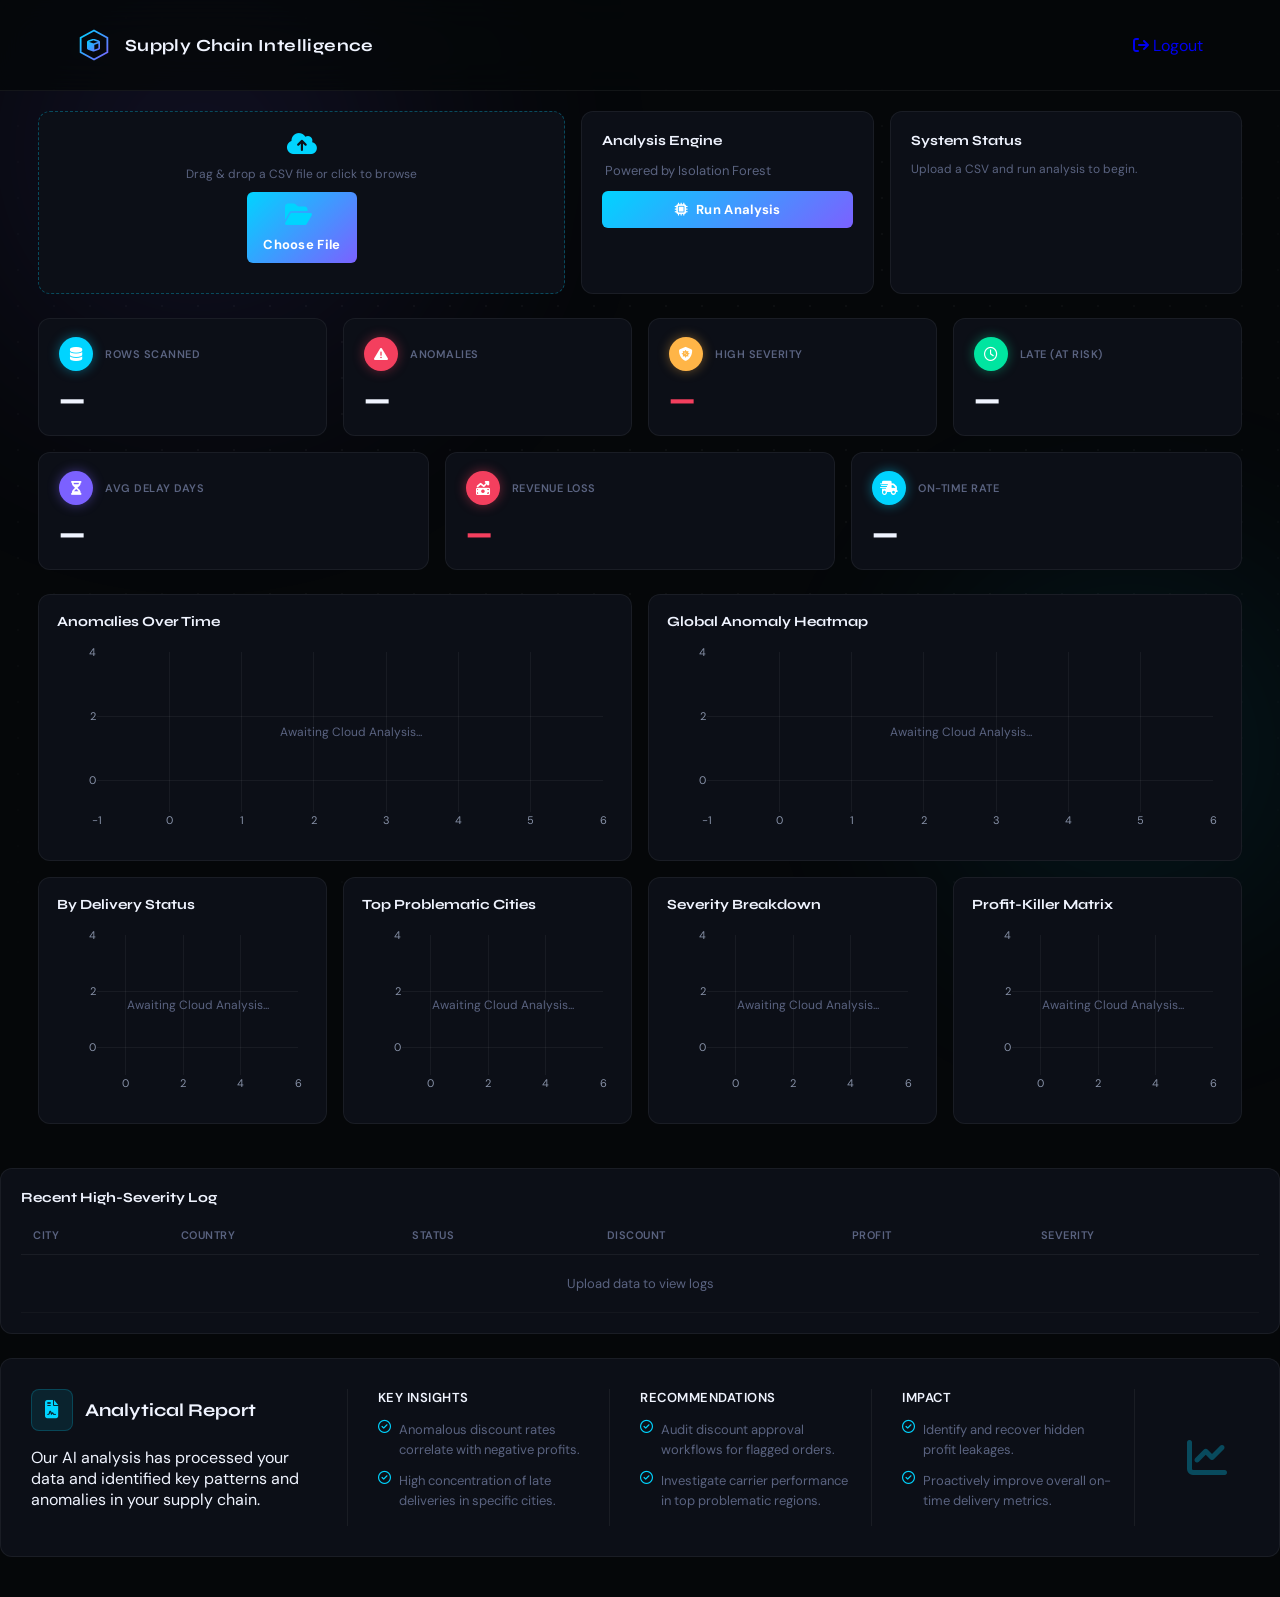
==== commit 68372285: "Added Severity Donut and Profit-Killer Matrix charts" ====
--- a/frontend/dashboard.html
+++ b/frontend/dashboard.html
@@ -143,7 +143,17 @@
                 <h3 class="chart-title-dense">Top Problematic Cities</h3>
                 <div id="barChart" style="height: 180px;"></div>
             </div>
-        </div>
+            <div class="chart-box-dense">
+                <h3 class="chart-title-dense">Severity Breakdown</h3>
+                <div id="severityChart" style="height: 180px;"></div>
+            </div>
+
+            <div class="chart-box-dense">
+                <h3 class="chart-title-dense">Profit-Killer Matrix</h3>
+                <div id="matrixChart" style="height: 180px;"></div>
+            </div>
+        </div>
+    </div>
 
         <div class="table-box-dense">
             <h3 class="chart-title-dense" style="margin-bottom:10px;">Recent High-Severity Log</h3>
--- a/frontend/style.css
+++ b/frontend/style.css
@@ -8,9 +8,9 @@
 /* --- DESIGN TOKENS --- */
 :root {
     /* Core palette */
-    --bg-void:    #050709;          /* Deepest black base */
-    --bg-surface: #0C0F17;          /* Panel surfaces */
-    --bg-raised:  #111520;          /* Cards / raised elements */
+    --bg-void:    #050709;          
+    --bg-surface: #0C0F17;          
+    --bg-raised:  #111520;          
 
     /* Neon accents */
     --cyan:     #00D4FF;
@@ -34,7 +34,7 @@
     /* Transition */
     --ease: cubic-bezier(0.23, 1, 0.32, 1);
 
-    /* Legacy aliases mapped to Obsidian (prevents breaking older HTML) */
+    /* Legacy aliases mapped to Obsidian */
     --bg-dark: var(--bg-void);
     --bg-panel: var(--bg-surface);
     --bg-card: var(--bg-raised);
@@ -61,7 +61,6 @@
    BACKGROUND ATMOSPHERE (Global)
    ============================================================ */
 
-/* Dot-grid overlay */
 .bg-grid {
     position: fixed; inset: 0; z-index: 0; pointer-events: none;
     background-image: radial-gradient(circle, rgba(255,255,255,0.035) 1px, transparent 1px);
@@ -69,7 +68,6 @@
     mask-image: radial-gradient(ellipse 80% 80% at 50% 50%, black 40%, transparent 100%);
 }
 
-/* Ambient glowing orbs */
 .bg-orb {
     position: fixed; border-radius: 50%; pointer-events: none; z-index: 0;
     filter: blur(120px); opacity: 0.15;
@@ -94,7 +92,6 @@
     100% { transform: translate(-20px, 25px) scale(0.97); }
 }
 
-/* Ensure content floats above background */
 nav, header, section, .main-container { position: relative; z-index: 1; }
 
 /* ============================================================
@@ -134,10 +131,8 @@
     display: flex; align-items: center; gap: 8px;
 }
 .btn-secondary:hover {
-    border-color: rgba(0,212,255,0.4);
-    background: rgba(0,212,255,0.05);
-    box-shadow: 0 0 20px rgba(0,212,255,0.08);
-    color: var(--cyan);
+    border-color: rgba(0,212,255,0.4); background: rgba(0,212,255,0.05);
+    box-shadow: 0 0 20px rgba(0,212,255,0.08); color: var(--cyan);
 }
 
 /* ============================================================
@@ -150,12 +145,6 @@
     position: sticky; top: 0; z-index: 100;
     background: rgba(5,7,9,0.75); backdrop-filter: blur(18px);
     border-bottom: 1px solid var(--border-subtle);
-    animation: navFadeIn 0.8s var(--ease) both;
-}
-
-@keyframes navFadeIn {
-    from { opacity: 0; transform: translateY(-10px); }
-    to   { opacity: 1; transform: translateY(0); }
 }
 
 .logo {
@@ -169,186 +158,175 @@
 .logo-cube {
     font-size: 13px;
     background: linear-gradient(135deg, var(--cyan), var(--violet));
-    -webkit-background-clip: text; -webkit-text-fill-color: transparent;
+    background-clip: text;
+    -webkit-background-clip: text; 
+    -webkit-text-fill-color: transparent;
     position: relative; z-index: 1;
 }
 
 /* ============================================================
+   DASHBOARD STRUCTURAL GRID (RESTORED)
+   ============================================================ */
+
+.main-container { padding: 20px 3%; max-width: 1900px; margin: 0 auto; }
+
+/* 1. Upload Row (3 Columns) */
+.upload-section-dense { 
+    display: grid; 
+    grid-template-columns: 1.8fr 1fr 1.2fr; 
+    gap: 16px; 
+    margin-bottom: 24px; 
+}
+.upload-box-dense, .control-box-dense, .status-box-dense {
+    background: var(--bg-surface); 
+    border: 1px solid var(--border-subtle); 
+    border-radius: 12px; 
+    padding: 20px;
+}
+.upload-box-dense { text-align: center; border: 1px dashed rgba(0,212,255,0.3); }
+.upload-box-dense i { font-size: 24px; color: var(--cyan); margin-bottom: 10px; display: block; }
+.upload-box-dense p { font-size: 12px; color: var(--text-muted); margin: 0 0 10px 0; }
+.panel-title { font-family: 'Syne', sans-serif; font-size: 14px; margin: 0 0 12px 0; color: var(--text-primary); }
+.btn-sm { padding: 10px 16px; font-size: 13px; border-radius: 6px; }
+.progress-bar-bg { width: 100%; height: 4px; background: var(--bg-raised); border-radius: 2px; margin-top: 10px; overflow: hidden; }
+.progress-bar-fill { width: 100%; height: 100%; background: linear-gradient(90deg, var(--cyan), var(--violet)); border-radius: 2px; animation: progressPulse 1.5s ease-in-out infinite; }
+@keyframes progressPulse { 0%,100% { opacity: 1; } 50% { opacity: 0.5; } }
+
+/* 2. KPI Grid (7 Items - Auto Wrap) */
+.kpi-grid-dense { 
+    display: flex; 
+    flex-wrap: wrap; 
+    gap: 16px; 
+    margin-bottom: 24px; 
+}
+.kpi-card-dense { 
+    flex: 1 1 calc(25% - 16px); /* Forces 4 cards on row 1, 3 on row 2 */
+    min-width: 220px;
+    background: var(--bg-surface); 
+    border: 1px solid var(--border-subtle); 
+    padding: 18px 20px; 
+    border-radius: 12px; 
+    transition: transform 0.3s var(--ease), border-color 0.3s;
+}
+.kpi-card-dense:hover { transform: translateY(-4px); border-color: rgba(0,212,255,0.3); }
+.kpi-header-dense { display: flex; align-items: center; gap: 12px; margin-bottom: 12px; font-size: 11px; font-weight: 600; color: var(--text-muted); text-transform: uppercase; letter-spacing: 0.5px; }
+.kpi-icon-dense { width: 34px; height: 34px; border-radius: 50%; display: flex; align-items: center; justify-content: center; font-size: 14px; color: #fff; }
+.kpi-icon-dense.blue { background: var(--cyan); box-shadow: 0 0 12px rgba(0,212,255,0.4); }
+.kpi-icon-dense.red { background: var(--crimson); box-shadow: 0 0 12px rgba(244,63,94,0.4); }
+.kpi-icon-dense.yellow { background: var(--amber); box-shadow: 0 0 12px rgba(255,181,71,0.4); }
+.kpi-icon-dense.green { background: var(--emerald); box-shadow: 0 0 12px rgba(0,229,160,0.4); }
+.kpi-value-dense { font-family: 'Syne', sans-serif; font-size: 28px; font-weight: 800; color: var(--text-primary); }
+.red-text { color: var(--crimson) !important; }
+
+/* 3. Charts Grid (4 Columns) */
+.charts-grid-dense { 
+    display: grid; 
+    grid-template-columns: repeat(4, 1fr); 
+    gap: 16px; 
+    margin-bottom: 24px; 
+}
+.col-span-2 { grid-column: span 2; }
+.chart-box-dense { 
+    background: var(--bg-surface); 
+    border: 1px solid var(--border-subtle); 
+    border-radius: 12px; 
+    padding: 18px; 
+}
+.chart-title-dense { font-family: 'Syne', sans-serif; font-size: 14px; margin: 0 0 12px 0; color: var(--text-primary); }
+
+/* 4. Data Table */
+.table-box-dense { 
+    background: var(--bg-surface); 
+    border: 1px solid var(--border-subtle); 
+    border-radius: 12px; 
+    padding: 20px; 
+    overflow-x: auto; 
+    margin-bottom: 24px; 
+}
+.data-table-dense { width: 100%; border-collapse: collapse; font-size: 13px; }
+.data-table-dense th { padding: 12px; text-align: left; border-bottom: 1px solid var(--border-subtle); color: var(--text-muted); font-weight: 600; text-transform: uppercase; font-size: 11px; letter-spacing: 0.5px; }
+.data-table-dense td { padding: 12px; border-bottom: 1px solid rgba(255,255,255,0.03); color: var(--text-mid); }
+.badge-severity-high { background: rgba(244,63,94,0.15); color: var(--crimson); padding: 4px 10px; border-radius: 4px; font-size: 11px; font-weight: bold; border: 1px solid rgba(244,63,94,0.3); }
+.badge-severity-med  { background: rgba(255,181,71,0.15); color: var(--amber);   border: 1px solid rgba(255,181,71,0.3); padding: 4px 10px; border-radius: 4px; font-size: 11px; font-weight: bold; }
+.badge-severity-low  { background: rgba(0,229,160,0.12);  color: var(--emerald); border: 1px solid rgba(0,229,160,0.3);  padding: 4px 10px; border-radius: 4px; font-size: 11px; font-weight: bold; }
+
+/* 5. Analytical Report */
+.report-summary-box { 
+    background: var(--bg-surface); 
+    border: 1px solid var(--border-subtle); 
+    border-radius: 12px; 
+    padding: 30px; 
+    display: flex; 
+    align-items: stretch; 
+    gap: 30px; 
+    margin-bottom: 40px; 
+}
+.report-col { flex: 1; border-right: 1px solid var(--border-subtle); padding-right: 20px; }
+.report-col:last-child, .decoration-col { border-right: none; padding-right: 0; }
+.info-col { flex: 1.4; }
+.decoration-col { flex: 0.4; display: flex; align-items: center; justify-content: center; font-size: 40px; color: var(--cyan); opacity: 0.3; animation: pulseGlow 3s infinite alternate; }
+@keyframes pulseGlow { from { opacity: 0.2; } to { opacity: 0.6; filter: drop-shadow(0 0 10px var(--cyan)); } }
+.report-header { display: flex; align-items: center; gap: 12px; margin-bottom: 16px; }
+.report-icon { background: rgba(0,212,255,0.1); width: 42px; height: 42px; border-radius: 8px; display: flex; align-items: center; justify-content: center; color: var(--cyan); border: 1px solid rgba(0,212,255,0.2); font-size: 18px; }
+.report-col h3 { font-family: 'Syne', sans-serif; font-size: 18px; margin: 0; color: var(--text-primary); }
+.report-col h4 { font-size: 13px; text-transform: uppercase; margin: 0 0 14px 0; color: var(--text-primary); font-weight: 600; letter-spacing: 0.5px;}
+.report-list { list-style: none; padding: 0; margin: 0; display: flex; flex-direction: column; gap: 12px; }
+.report-list li { font-size: 13px; color: var(--text-muted); display: flex; gap: 8px; line-height: 1.5; }
+.text-blue { color: var(--cyan) !important; }
+
+/* ============================================================
    HERO SECTION (index.html)
    ============================================================ */
-
-.hero {
-    display: flex; align-items: center; justify-content: space-between;
-    padding: 80px 6%; max-width: 1600px; margin: 0 auto;
-    min-height: 88vh; gap: 60px;
-}
+.hero { display: flex; align-items: center; justify-content: space-between; padding: 80px 6%; max-width: 1600px; margin: 0 auto; min-height: 88vh; gap: 60px; }
 .hero-content { flex: 1; max-width: 620px; }
 .hero-image   { flex: 1.3; display: flex; justify-content: flex-end; }
-
-.hero-content > * { animation: heroReveal 0.9s var(--ease) both; }
-.hero-content .badge { animation-delay: 0.1s; }
-.hero-content h1 { animation-delay: 0.2s; }
-.hero-content > p { animation-delay: 0.3s; }
-.hero-content .btn-group { animation-delay: 0.4s; }
-.hero-content .hero-mini-features { animation-delay: 0.5s; }
-
-@keyframes heroReveal {
-    from { opacity: 0; transform: translateY(24px); }
-    to   { opacity: 1; transform: translateY(0); }
-}
-
-.badge {
-    display: inline-flex; align-items: center; gap: 8px;
-    background: rgba(0, 212, 255, 0.07); color: var(--cyan);
-    padding: 7px 16px; border-radius: 100px;
-    font-size: 10.5px; font-weight: 700; letter-spacing: 1.5px;
-    border: 1px solid rgba(0,212,255,0.2); margin-bottom: 28px;
-}
-
-.hero h1 {
-    font-family: 'Syne', sans-serif; font-size: 56px; line-height: 1.12;
-    margin: 0 0 24px 0; font-weight: 800; color: var(--text-primary); letter-spacing: -1.5px;
-}
-
-.text-gradient {
-    background: linear-gradient(100deg, var(--cyan) 0%, var(--violet) 60%, var(--crimson) 100%);
-    background-clip: text; -webkit-background-clip: text; -webkit-text-fill-color: transparent;
-    background-size: 200% 100%; animation: gradientShift 6s ease-in-out infinite alternate;
-}
-@keyframes gradientShift { 0% { background-position: 0% 50%; } 100% { background-position: 100% 50%; } }
-
-.hero > .hero-content > p {
-    font-size: 16.5px; color: var(--text-mid); line-height: 1.7; margin-bottom: 40px; max-width: 520px; font-weight: 300;
-}
+.badge { display: inline-flex; align-items: center; gap: 8px; background: rgba(0, 212, 255, 0.07); color: var(--cyan); padding: 7px 16px; border-radius: 100px; font-size: 10.5px; font-weight: 700; letter-spacing: 1.5px; border: 1px solid rgba(0,212,255,0.2); margin-bottom: 28px; }
+.hero h1 { font-family: 'Syne', sans-serif; font-size: 56px; line-height: 1.12; margin: 0 0 24px 0; font-weight: 800; color: var(--text-primary); letter-spacing: -1.5px; }
+.text-gradient { background: linear-gradient(100deg, var(--cyan) 0%, var(--violet) 60%, var(--crimson) 100%); background-clip: text; -webkit-background-clip: text; -webkit-text-fill-color: transparent; }
+.hero > .hero-content > p { font-size: 16.5px; color: var(--text-mid); line-height: 1.7; margin-bottom: 40px; max-width: 520px; font-weight: 300; }
 .btn-group { display: flex; gap: 14px; margin-bottom: 52px; flex-wrap: wrap; }
-
 .hero-mini-features { display: flex; gap: 0; border-top: 1px solid var(--border-subtle); padding-top: 32px; }
-.mini-feature { flex: 1; padding-right: 24px; border-right: 1px solid var(--border-subtle); margin-right: 24px; transition: transform 0.3s var(--ease); }
+.mini-feature { flex: 1; padding-right: 24px; border-right: 1px solid var(--border-subtle); margin-right: 24px; }
 .mini-feature:last-child { border-right: none; margin-right: 0; padding-right: 0; }
-.mini-feature:hover { transform: translateY(-3px); }
-.mini-feature i { font-size: 16px; background: linear-gradient(135deg, var(--cyan), var(--violet)); -webkit-background-clip: text; -webkit-text-fill-color: transparent; margin-bottom: 12px; display: block; }
+.mini-feature i { font-size: 16px; background: linear-gradient(135deg, var(--cyan), var(--violet)); background-clip: text; -webkit-background-clip: text; -webkit-text-fill-color: transparent; margin-bottom: 12px; display: block; }
 .mini-feature h4 { margin: 0 0 6px 0; font-size: 13px; color: var(--text-primary); font-weight: 600; }
 .mini-feature p  { margin: 0; font-size: 12px; color: var(--text-muted); line-height: 1.5; font-weight: 300; }
-
-/* ============================================================
-   MOCKUP FRAME
-   ============================================================ */
-
-.hero-image { animation: heroReveal 1s var(--ease) 0.35s both; }
-.mockup-frame {
-    position: relative; width: 100%; max-width: 600px;
-    background: var(--bg-surface); border-radius: 14px; border: 1px solid var(--border-subtle); overflow: hidden;
-    box-shadow: 0 0 0 1px rgba(0,212,255,0.08), 0 40px 80px -20px rgba(0,0,0,0.8), inset 0 1px 0 rgba(255,255,255,0.05);
-}
-
-.scan-line {
-    position: absolute; top: -2px; left: 0; right: 0; height: 2px; background: linear-gradient(90deg, transparent, var(--cyan), transparent); opacity: 0.7; animation: scanSweep 4s linear infinite; z-index: 5;
-}
-@keyframes scanSweep { 0% { top: -2px; opacity: 0; } 5% { opacity: 0.7; } 95% { opacity: 0.7; } 100% { top: 100%; opacity: 0; } }
-
-.corner { position: absolute; width: 14px; height: 14px; border-color: var(--cyan); border-style: solid; z-index: 6; opacity: 0.7; }
-.corner.tl { top: 0; left: 0; border-width: 1.5px 0 0 1.5px; border-radius: 4px 0 0 0; }
-.corner.tr { top: 0; right: 0; border-width: 1.5px 1.5px 0 0; border-radius: 0 4px 0 0; }
-.corner.bl { bottom: 0; left: 0; border-width: 0 0 1.5px 1.5px; border-radius: 0 0 0 4px; }
-.corner.br { bottom: 0; right: 0; border-width: 0 1.5px 1.5px 0; border-radius: 0 0 4px 0; }
-
-.mockup-topbar { display: flex; align-items: center; gap: 7px; padding: 12px 16px; background: var(--bg-raised); border-bottom: 1px solid var(--border-subtle); }
-.dot { width: 10px; height: 10px; border-radius: 50%; flex-shrink: 0; }
-.dot.red { background: var(--crimson); } .dot.yellow { background: var(--amber); } .dot.green { background: var(--emerald); }
-.mockup-url { margin-left: 10px; font-size: 11px; color: var(--text-muted); letter-spacing: 0.3px; font-family: 'DM Mono', monospace; }
-
-.mockup-body { padding: 16px; }
-.mock-kpi-row { display: grid; grid-template-columns: repeat(4,1fr); gap: 10px; margin-bottom: 14px; }
-.mock-kpi { background: var(--bg-raised); border-radius: 8px; padding: 12px 10px; border: 1px solid var(--border-subtle); text-align: center; position: relative; overflow: hidden; }
-.mock-kpi::before { content: ''; position: absolute; top: 0; left: 0; right: 0; height: 2px; }
-.red-kpi::before { background: var(--crimson); } .yellow-kpi::before { background: var(--amber); } .green-kpi::before { background: var(--emerald); } .blue-kpi::before { background: var(--cyan); }
-
-.mock-label { display: block; font-size: 9px; color: var(--text-muted); font-weight: 600; letter-spacing: 0.8px; text-transform: uppercase; margin-bottom: 4px; }
-.mock-value { display: block; font-family: 'Syne', sans-serif; font-size: 20px; font-weight: 800; color: var(--text-primary); }
-.mock-sub { display: block; font-size: 9px; color: var(--text-muted); margin-top: 2px; }
-
-/* ============================================================
-   FEATURES SECTION (Previously .white-section, now dark)
-   ============================================================ */
-
-.white-section {
-    background: transparent; /* Allows bg-void grid to show */
-    color: var(--text-primary);
-    padding: 110px 6% 120px;
-    border-top: 1px solid var(--border-subtle);
-    position: relative; overflow: hidden;
-}
-
-.section-label {
-    text-align: center; font-size: 10.5px; font-weight: 800;
-    letter-spacing: 2.5px; color: var(--violet);
-    margin-bottom: 16px; position: relative; z-index: 1;
-}
-
-.section-heading {
-    font-family: 'Syne', sans-serif; font-size: 36px; font-weight: 800;
-    text-align: center; color: var(--text-primary);
-    max-width: 600px; margin: 0 auto 64px; line-height: 1.25; letter-spacing: -0.8px;
-}
-
+.mockup { width: 100%; border-radius: 14px; border: 1px solid var(--border-subtle); box-shadow: 0 40px 80px -20px rgba(0,0,0,0.8); }
+
+/* ============================================================
+   WHITE FEATURES SECTION (Now Obsidian Dark)
+   ============================================================ */
+.white-section { background: transparent; color: var(--text-primary); padding: 110px 6% 120px; border-top: 1px solid var(--border-subtle); position: relative; overflow: hidden; }
 .features-grid { display: grid; grid-template-columns: repeat(auto-fit, minmax(260px, 1fr)); gap: 28px; max-width: 1300px; margin: 0 auto; position: relative; z-index: 1; }
-
-.feature-card {
-    background: var(--bg-surface); padding: 36px 32px; border-radius: 16px;
-    border: 1px solid var(--border-subtle); position: relative; overflow: hidden;
-    transition: transform 0.4s var(--ease), box-shadow 0.4s var(--ease), border-color 0.4s;
-}
-
-.feature-card:hover {
-    transform: translateY(-8px) scale(1.01);
-    border-color: rgba(0, 212, 255, 0.3);
-    box-shadow: 0 15px 35px rgba(0,0,0,0.5), 0 0 20px rgba(0,212,255,0.05);
-}
-
-.icon {
-    font-size: 22px; padding: 15px; border-radius: 12px;
-    background: rgba(0,212,255,0.05); color: var(--cyan);
-    border: 1px solid rgba(0,212,255,0.15);
-    display: inline-flex; justify-content: center; align-items: center;
-    transition: transform 0.35s var(--ease), background 0.35s;
-}
+.feature-card { background: var(--bg-surface); padding: 36px 32px; border-radius: 16px; border: 1px solid var(--border-subtle); transition: transform 0.4s var(--ease), box-shadow 0.4s var(--ease), border-color 0.4s; }
+.feature-card:hover { transform: translateY(-8px) scale(1.01); border-color: rgba(0, 212, 255, 0.3); box-shadow: 0 15px 35px rgba(0,0,0,0.5), 0 0 20px rgba(0,212,255,0.05); }
+.icon { font-size: 22px; padding: 15px; border-radius: 12px; background: rgba(0,212,255,0.05); color: var(--cyan); border: 1px solid rgba(0,212,255,0.15); display: inline-flex; justify-content: center; align-items: center; transition: transform 0.35s var(--ease); }
 .feature-card:hover .icon { transform: scale(1.1) rotate(-5deg); background: rgba(0,212,255,0.12); box-shadow: 0 0 15px rgba(0,212,255,0.2); }
-
 .feature-card h3 { font-family: 'Syne', sans-serif; margin: 22px 0 12px 0; font-size: 17px; font-weight: 700; color: var(--text-primary); letter-spacing: -0.3px; }
 .feature-card p { color: var(--text-muted); font-size: 14px; line-height: 1.7; margin: 0; font-weight: 300; }
 
 /* ============================================================
    HOW IT WORKS PAGE
    ============================================================ */
-
 .hiw-header { text-align: center; padding: 60px 5% 30px; max-width: 800px; margin: 0 auto; }
 .hiw-header h1 { font-family: 'Syne', sans-serif; font-size: 40px; margin-bottom: 20px; color: var(--text-primary); font-weight: 800; }
 .hiw-header p { color: var(--text-mid); line-height: 1.6; font-size: 16px; margin-bottom: 20px; font-weight: 300;}
-
 .hiw-section { max-width: 1500px; margin: 0 auto; padding: 20px 5% 40px; }
 .hiw-section > h3 { color: var(--text-primary); font-size: 20px; margin-bottom: 25px; font-family: 'Syne', sans-serif; }
-
 .process-track { display: flex; align-items: center; justify-content: space-between; gap: 8px; padding-bottom: 15px; width: 100%; }
-.process-card {
-    background: var(--bg-surface); border: 1px solid var(--border-subtle); border-radius: 12px;
-    padding: 20px 10px; text-align: center; flex: 1; min-width: 0; position: relative;
-    transition: border-color 0.3s, transform 0.3s var(--ease), box-shadow 0.3s;
-}
+.process-card { background: var(--bg-surface); border: 1px solid var(--border-subtle); border-radius: 12px; padding: 20px 10px; text-align: center; flex: 1; min-width: 0; position: relative; transition: border-color 0.3s, transform 0.3s var(--ease); }
 .process-card:hover { border-color: rgba(0,212,255,0.4); transform: translateY(-4px); box-shadow: 0 10px 20px rgba(0,0,0,0.5); }
 .process-card i { font-size: 24px; margin-bottom: 12px; color: var(--cyan); }
 .process-card h4 { color: var(--text-primary); font-size: 13px; margin: 0 0 8px 0; font-weight: 600; }
 .process-card p { color: var(--text-muted); font-size: 11px; line-height: 1.4; margin: 0; }
-
 .step-num { position: absolute; top: 10px; left: 10px; background: rgba(0,212,255,0.15); color: var(--cyan); width: 20px; height: 20px; border-radius: 50%; display: flex; align-items: center; justify-content: center; font-size: 11px; font-weight: bold; }
-.step-arrow { background: transparent; color: var(--text-muted); width: 24px; height: 24px; display: flex; align-items: center; justify-content: center; font-size: 12px; flex-shrink: 0; }
+.step-arrow { color: var(--text-muted); font-size: 12px; flex-shrink: 0; }
 
 .system-header { max-width: 700px; margin-bottom: 40px; }
 .system-header h3 { color: var(--text-primary); font-size: 20px; margin-bottom: 10px; font-family: 'Syne', sans-serif; }
 .system-header p { color: var(--text-mid); font-size: 14px; line-height: 1.6; }
-
 .system-grid { display: grid; grid-template-columns: 2fr 1fr; gap: 40px; }
 .system-features { display: flex; flex-direction: column; gap: 30px; }
-
 .sys-feature { display: flex; gap: 15px; }
 .sys-icon { background: rgba(0,212,255,0.08); color: var(--cyan); width: 45px; height: 45px; border-radius: 10px; display: flex; align-items: center; justify-content: center; font-size: 18px; flex-shrink: 0; border: 1px solid rgba(0,212,255,0.15); }
 .sys-text h4 { color: var(--text-primary); font-size: 15px; margin: 0 0 6px 0; font-weight: 600; }
@@ -359,7 +337,6 @@
 .result-header i { color: var(--violet); font-size: 22px; }
 .result-header h4 { color: var(--text-primary); font-size: 17px; margin: 0; font-weight: 600; }
 .system-result-card > p { color: var(--text-mid); font-size: 13px; line-height: 1.5; margin-bottom: 20px; }
-
 .result-list { list-style: none; padding: 0; margin: 0; display: flex; flex-direction: column; gap: 12px; }
 .result-list li { display: flex; align-items: flex-start; gap: 10px; color: var(--text-primary); font-size: 13px; }
 .result-list li i { color: var(--cyan); margin-top: 2px; }
@@ -375,34 +352,32 @@
    RESPONSIVE LAYOUTS
    ============================================================ */
 
-@media (max-width: 1100px) {
+@media (max-width: 1200px) {
+    .upload-section-dense { grid-template-columns: 1fr 1fr; }
+    .status-box-dense { grid-column: span 2; }
+    .charts-grid-dense { grid-template-columns: repeat(2, 1fr); }
+}
+
+@media (max-width: 900px) {
+    .report-summary-box { flex-direction: column; }
+    .report-col { border-right: none; border-bottom: 1px solid var(--border-subtle); padding-right: 0; padding-bottom: 20px; }
+    .report-col:last-child { border-bottom: none; padding-bottom: 0; }
     .hero { flex-direction: column; padding: 60px 6% 80px; min-height: auto; gap: 50px; }
     .hero-content { max-width: 100%; }
     .hero-image { justify-content: center; width: 100%; }
-    .mockup-frame { max-width: 100%; }
-    .hero h1 { font-size: 44px; }
 }
 
 @media (max-width: 768px) {
     .navbar { padding: 20px 5%; }
-    .hero { padding: 40px 5% 60px; }
-    .hero h1 { font-size: 36px; letter-spacing: -0.8px; }
+    .hero h1 { font-size: 36px; }
     .hero-mini-features { flex-direction: column; gap: 20px; }
     .mini-feature { border-right: none; padding-right: 0; margin-right: 0; border-bottom: 1px solid var(--border-subtle); padding-bottom: 20px; }
     .mini-feature:last-child { border-bottom: none; padding-bottom: 0; }
     .btn-group { flex-direction: column; }
     .btn-primary, .btn-secondary { width: 100%; justify-content: center; text-align: center; }
-    .mock-kpi-row { grid-template-columns: repeat(2,1fr); }
-    .white-section { padding: 70px 5% 80px; }
-    .section-heading { font-size: 28px; }
-    .features-grid { grid-template-columns: 1fr; }
-    .system-grid { grid-template-columns: 1fr; }
+    .features-grid, .system-grid, .upload-section-dense, .charts-grid-dense { grid-template-columns: 1fr; }
+    .status-box-dense, .col-span-2 { grid-column: span 1; }
     .process-track { flex-direction: column; align-items: stretch; gap: 15px; }
     .step-arrow { transform: rotate(90deg); margin: 0 auto; }
     .hiw-cta { flex-direction: column; gap: 20px; text-align: center; }
-}
-
-@media (max-width: 480px) {
-    .hero h1 { font-size: 30px; }
-    .mock-kpi-row { grid-template-columns: repeat(2,1fr); }
 }
